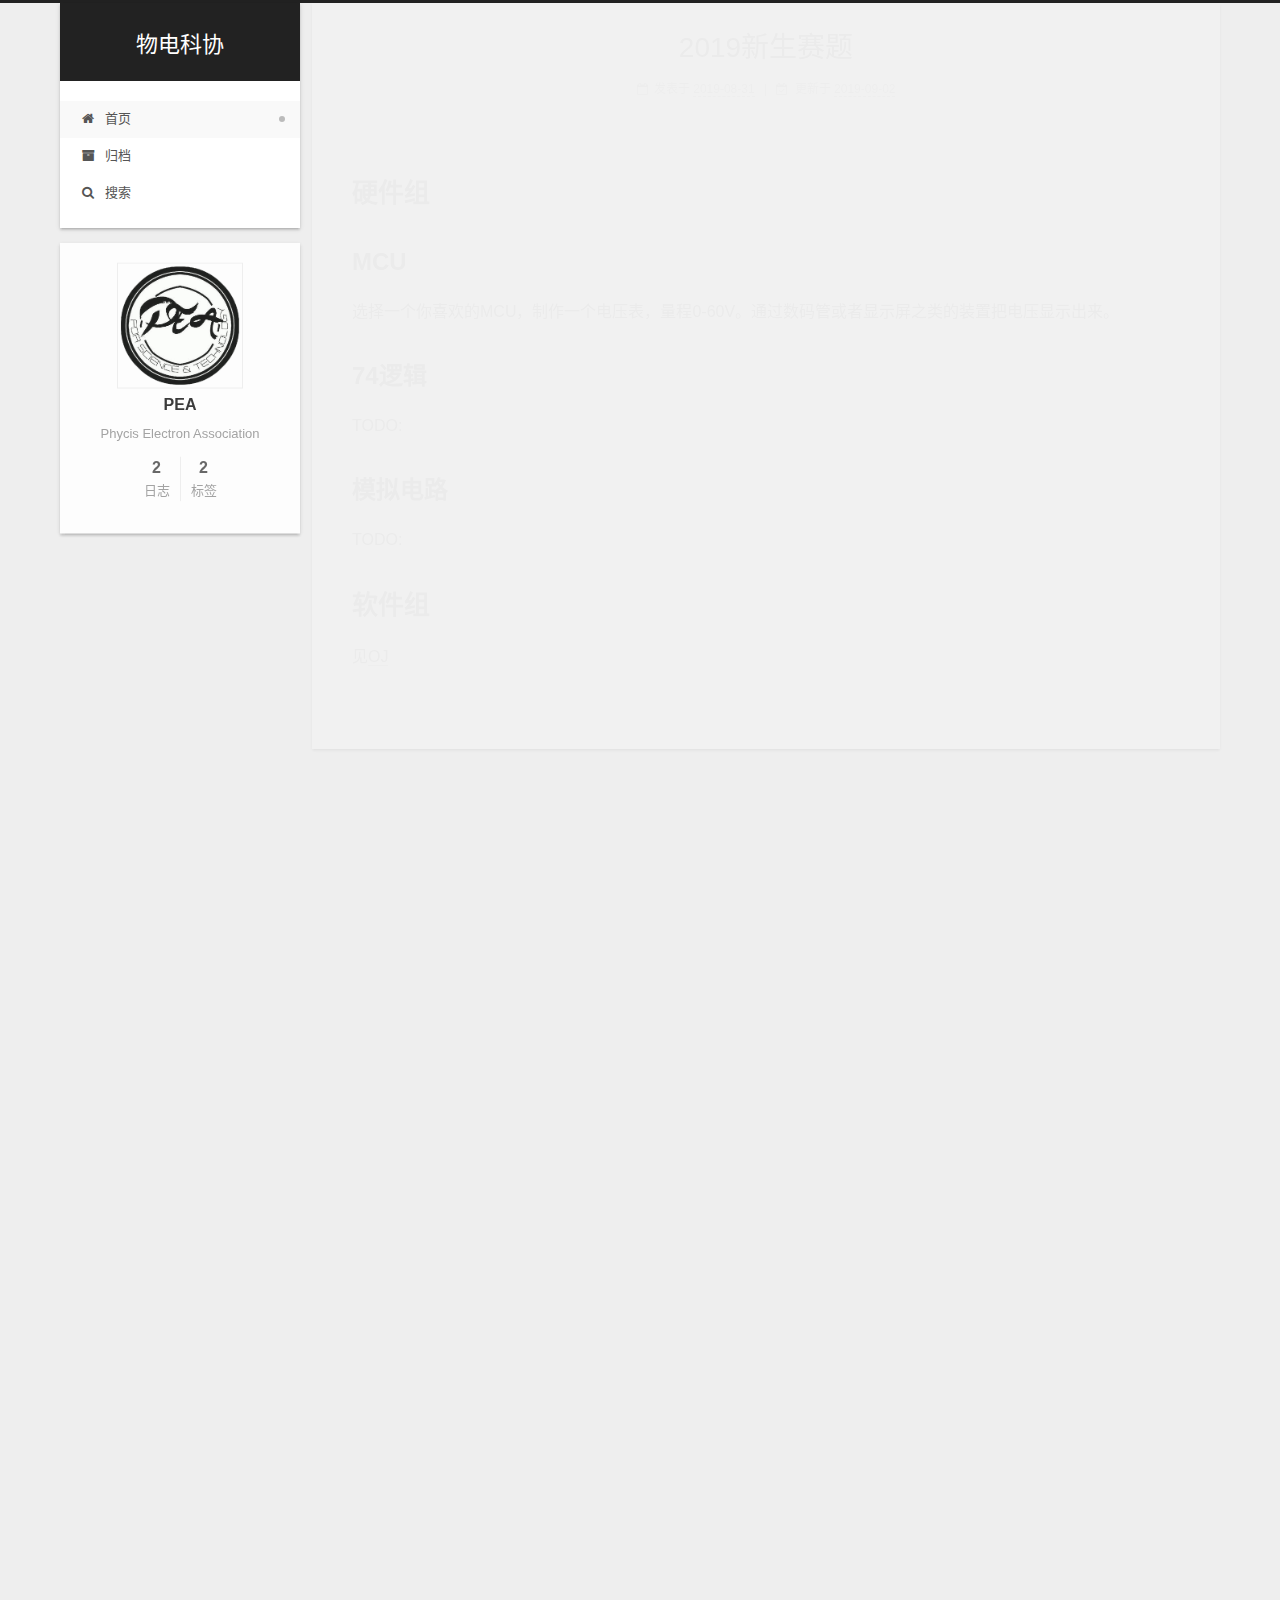
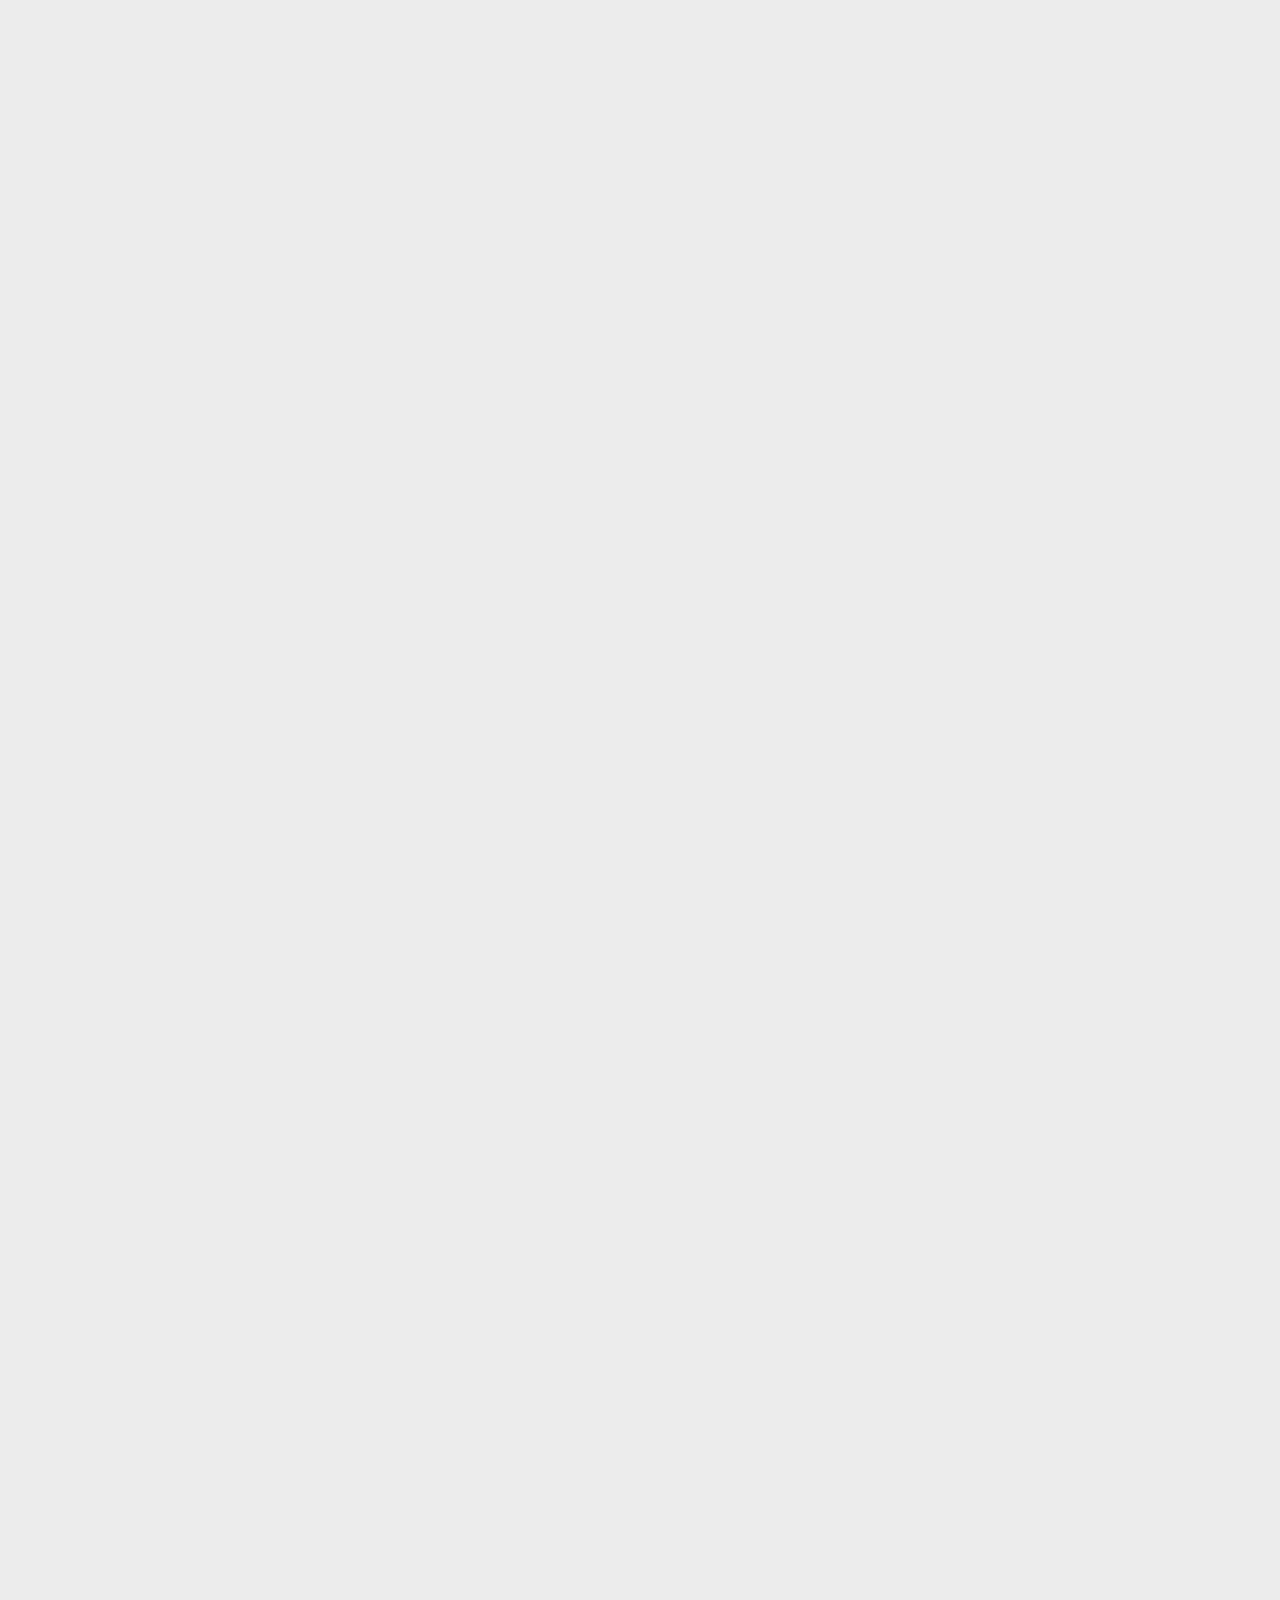
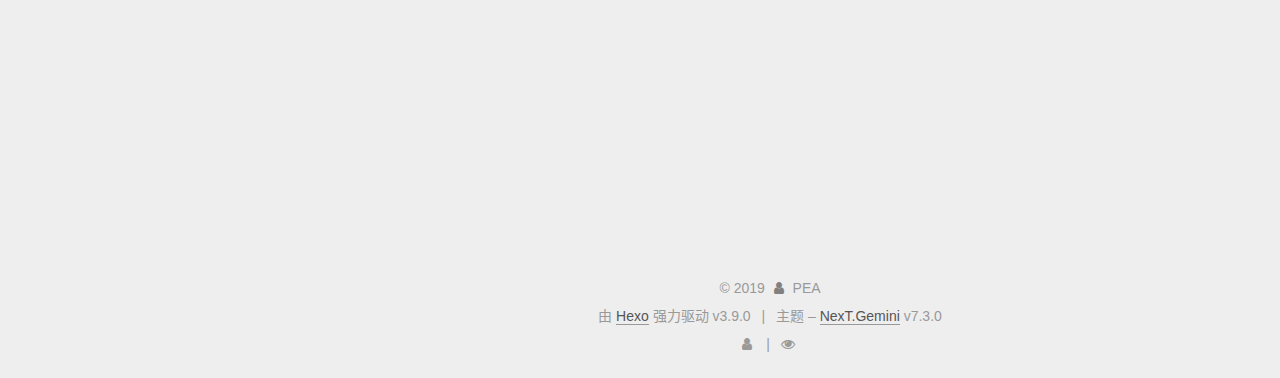
==== index.html @ 5ba94d28 "Site updated: 2019-09-02 09:21:29" ====
<!DOCTYPE html>





<html class="theme-next gemini use-motion" lang="zh-CN,en,default">
<head>
  <meta charset="UTF-8">
<meta name="generator" content="Hexo 3.9.0">
<meta name="viewport" content="width=device-width, initial-scale=1, maximum-scale=2">
<meta name="theme-color" content="#222">
<meta http-equiv="X-UA-Compatible" content="IE=edge">
  <link rel="apple-touch-icon" sizes="180x180" href="/images/IMG_5399.png?v=7.3.0">
  <link rel="icon" type="image/png" sizes="32x32" href="/images/IMG_5399.png?v=7.3.0">
  <link rel="icon" type="image/png" sizes="16x16" href="/images/IMG_5399.png?v=7.3.0">
  <link rel="mask-icon" href="/images/IMG_5399.png?v=7.3.0" color="#222">

<link rel="stylesheet" href="/css/main.css?v=7.3.0">


<link rel="stylesheet" href="/lib/font-awesome/css/font-awesome.min.css?v=4.7.0">
  <link rel="stylesheet" href="/lib/pace/pace-theme-minimal.min.css?v=1.0.2">
  <script src="/lib/pace/pace.min.js?v=1.0.2"></script>


<script id="hexo-configurations">
  var NexT = window.NexT || {};
  var CONFIG = {
    root: '/',
    scheme: 'Gemini',
    version: '7.3.0',
    exturl: false,
    sidebar: {"position":"left","display":"post","offset":12,"onmobile":false},
    back2top: {"enable":true,"sidebar":true,"scrollpercent":true},
    save_scroll: true,
    copycode: {"enable":false,"show_result":false,"style":null},
    fancybox: false,
    mediumzoom: false,
    lazyload: false,
    pangu: false,
    algolia: {
      applicationID: '',
      apiKey: '',
      indexName: '',
      hits: {"per_page":10},
      labels: {"input_placeholder":"Search for Posts","hits_empty":"We didn't find any results for the search: ${query}","hits_stats":"${hits} results found in ${time} ms"}
    },
    localsearch: {"enable":true,"trigger":"auto","top_n_per_article":1,"unescape":false,"preload":false},
    path: 'search.xml',
    motion: {"enable":true,"async":false,"transition":{"post_block":"fadeIn","post_header":"slideDownIn","post_body":"slideDownIn","coll_header":"slideLeftIn","sidebar":"slideUpIn"}},
    translation: {
      copy_button: '复制',
      copy_success: '复制成功',
      copy_failure: '复制失败'
    }
  };
</script>

  <meta name="description" content="Phycis Electron Association">
<meta property="og:type" content="website">
<meta property="og:title" content="物电科协">
<meta property="og:url" content="http://yoursite.com/index.html">
<meta property="og:site_name" content="物电科协">
<meta property="og:description" content="Phycis Electron Association">
<meta property="og:locale" content="zh-CN">
<meta name="twitter:card" content="summary">
<meta name="twitter:title" content="物电科协">
<meta name="twitter:description" content="Phycis Electron Association">
  <link rel="canonical" href="http://yoursite.com/">


<script id="page-configurations">
  // https://hexo.io/docs/variables.html
  CONFIG.page = {
    sidebar: "",
    isHome: true,
    isPost: false,
    isPage: false,
    isArchive: false
  };
</script>

  <title>物电科协</title>
  








  <noscript>
  <style>
  .use-motion .motion-element,
  .use-motion .brand,
  .use-motion .menu-item,
  .sidebar-inner,
  .use-motion .post-block,
  .use-motion .pagination,
  .use-motion .comments,
  .use-motion .post-header,
  .use-motion .post-body,
  .use-motion .collection-title { opacity: initial; }

  .use-motion .logo,
  .use-motion .site-title,
  .use-motion .site-subtitle {
    opacity: initial;
    top: initial;
  }

  .use-motion .logo-line-before i { left: initial; }
  .use-motion .logo-line-after i { right: initial; }
  </style>
</noscript>

</head>

<body itemscope itemtype="http://schema.org/WebPage" lang="zh-CN">

  <div class="container sidebar-position-left">
    <div class="headband"></div>

    <header id="header" class="header" itemscope itemtype="http://schema.org/WPHeader">
      <div class="header-inner"><div class="site-brand-wrapper">
  <div class="site-meta">

    <div class="custom-logo-site-title">
      <a href="/" class="brand" rel="start">
        <span class="logo-line-before"><i></i></span>
        <span class="site-title">物电科协</span>
        <span class="logo-line-after"><i></i></span>
      </a>
    </div>
  </div>

  <div class="site-nav-toggle">
    <button aria-label="切换导航栏">
      <span class="btn-bar"></span>
      <span class="btn-bar"></span>
      <span class="btn-bar"></span>
    </button>
  </div>
</div>


<nav class="site-nav">
  
  <ul id="menu" class="menu">
      
      
      
        
        <li class="menu-item menu-item-home">
      
    

    <a href="/" rel="section"><i class="menu-item-icon fa fa-fw fa-home"></i> <br>首页</a>

  </li>
      
      
      
        
        <li class="menu-item menu-item-archives">
      
    

    <a href="/archives/" rel="section"><i class="menu-item-icon fa fa-fw fa-archive"></i> <br>归档</a>

  </li>
      <li class="menu-item menu-item-search">
        <a href="javascript:;" class="popup-trigger">
        
          <i class="menu-item-icon fa fa-search fa-fw"></i> <br>搜索</a>
      </li>
    
  </ul>

</nav>
  <div class="site-search">
    
  <div class="popup search-popup local-search-popup">
  <div class="local-search-header clearfix">
    <span class="search-icon">
      <i class="fa fa-search"></i>
    </span>
    <span class="popup-btn-close">
      <i class="fa fa-times-circle"></i>
    </span>
    <div class="local-search-input-wrapper">
      <input autocomplete="off"
             placeholder="搜索..." spellcheck="false"
             type="text" id="local-search-input">
    </div>
  </div>
  <div id="local-search-result"></div>
</div>


  </div>
</div>
    </header>

    


    <main id="main" class="main">
      <div class="main-inner">
        <div class="content-wrap">
            

          <div id="content" class="content page-home">
            
  <section id="posts" class="posts-expand">
      

  <article class="post post-type-normal" itemscope itemtype="http://schema.org/Article">
  
  
  
  <div class="post-block">
    <link itemprop="mainEntityOfPage" href="http://yoursite.com/2019/08/31/2019新生赛题/">

    <span hidden itemprop="author" itemscope itemtype="http://schema.org/Person">
      <meta itemprop="name" content="PEA">
      <meta itemprop="description" content="Phycis Electron Association">
      <meta itemprop="image" content="/images/IMG_5399.png">
    </span>

    <span hidden itemprop="publisher" itemscope itemtype="http://schema.org/Organization">
      <meta itemprop="name" content="物电科协">
    </span>
      <header class="post-header">

        
          <h1 class="post-title" itemprop="name headline">
              
              <a href="/2019/08/31/2019新生赛题/" class="post-title-link" itemprop="url">2019新生赛题</a>
            
          </h1>
        

        <div class="post-meta">
            <span class="post-meta-item">
              <span class="post-meta-item-icon">
                <i class="fa fa-calendar-o"></i>
              </span>
              <span class="post-meta-item-text">发表于</span>

              
                
              

              <time title="创建时间：2019-08-31 22:53:31" itemprop="dateCreated datePublished" datetime="2019-08-31T22:53:31+08:00">2019-08-31</time>
            </span>
          
            

            
              <span class="post-meta-item">
                <span class="post-meta-item-icon">
                  <i class="fa fa-calendar-check-o"></i>
                </span>
                <span class="post-meta-item-text">更新于</span>
                <time title="修改时间：2019-09-02 09:20:35" itemprop="dateModified" datetime="2019-09-02T09:20:35+08:00">2019-09-02</time>
              </span>
            
          

          

        </div>
      </header>

    
    
    
    <div class="post-body" itemprop="articleBody">

      
          
            <h2 id="硬件组"><a href="#硬件组" class="headerlink" title="硬件组"></a>硬件组</h2><h3 id="MCU"><a href="#MCU" class="headerlink" title="MCU"></a>MCU</h3><p>选择一个你喜欢的MCU，制作一个电压表，量程0-60V。通过数码管或者显示屏之类的装置把电压显示出来。</p>
<h3 id="74逻辑"><a href="#74逻辑" class="headerlink" title="74逻辑"></a>74逻辑</h3><p>TODO: </p>
<h3 id="模拟电路"><a href="#模拟电路" class="headerlink" title="模拟电路"></a>模拟电路</h3><p>TODO: </p>
<h2 id="软件组"><a href="#软件组" class="headerlink" title="软件组"></a>软件组</h2><p>见<a href="https://oj.phyea.tech/contest/1" target="_blank" rel="noopener">OJ</a></p>

          
        
      
    </div>

    
    
    
      <footer class="post-footer">
          <div class="post-eof"></div>
        
      </footer>
  </div>
  
  
  
  </article>

    
      

  <article class="post post-type-normal" itemscope itemtype="http://schema.org/Article">
  
  
  
  <div class="post-block">
    <link itemprop="mainEntityOfPage" href="http://yoursite.com/2019/08/11/物电科协介绍/">

    <span hidden itemprop="author" itemscope itemtype="http://schema.org/Person">
      <meta itemprop="name" content="PEA">
      <meta itemprop="description" content="Phycis Electron Association">
      <meta itemprop="image" content="/images/IMG_5399.png">
    </span>

    <span hidden itemprop="publisher" itemscope itemtype="http://schema.org/Organization">
      <meta itemprop="name" content="物电科协">
    </span>
      <header class="post-header">

        
          <h1 class="post-title" itemprop="name headline">
              
              <a href="/2019/08/11/物电科协介绍/" class="post-title-link" itemprop="url">物电科协</a>
            
          </h1>
        

        <div class="post-meta">
            <span class="post-meta-item">
              <span class="post-meta-item-icon">
                <i class="fa fa-calendar-o"></i>
              </span>
              <span class="post-meta-item-text">发表于</span>

              
                
              

              <time title="创建时间：2019-08-11 20:08:49" itemprop="dateCreated datePublished" datetime="2019-08-11T20:08:49+08:00">2019-08-11</time>
            </span>
          
            

            
              <span class="post-meta-item">
                <span class="post-meta-item-icon">
                  <i class="fa fa-calendar-check-o"></i>
                </span>
                <span class="post-meta-item-text">更新于</span>
                <time title="修改时间：2019-09-01 14:18:24" itemprop="dateModified" datetime="2019-09-01T14:18:24+08:00">2019-09-01</time>
              </span>
            
          

          

        </div>
      </header>

    
    
    
    <div class="post-body" itemprop="articleBody">

      
          
            <h2 id="物电科协是什么？"><a href="#物电科协是什么？" class="headerlink" title="物电科协是什么？"></a>物电科协是什么？</h2><p>立足物理学院，于自由的学术交流氛围，培养拥有实践能力，工程思维，合作意识，学术表达能力以及科创潜力的成电学生。</p>
<h2 id="物电科协主要在做什么？"><a href="#物电科协主要在做什么？" class="headerlink" title="物电科协主要在做什么？"></a>物电科协主要在做什么？</h2><p>大部分时候做的都是电子设计相关的，参照电子设计大赛可以分成</p>
<ul>
<li><p>电源</p>
<p>通常是升压降压等等，一个好的电源应该有很好的转化率。</p>
</li>
<li><p>测量</p>
<p>通常是借助高精度ADC来完成一些实际的测量。</p>
</li>
<li><p>控制</p>
<p>小车、四轴无人机、机械控制系统等等，步进电机和舵机很常见。</p>
</li>
<li><p>通信</p>
<p>射频、信号放大。</p>
</li>
</ul>
<p>具体来说就是</p>
<ul>
<li><p>画板子</p>
<p>首先设计原理图，把电路中需要连接的部分画出来</p>
<p><img src="https://s2.ax1x.com/2019/08/22/mwS8rd.png" alt></p>
<p>然后进行<strong>layout</strong>(抱歉实在不知道怎么翻译这个)，绘制实际的电路板并<strong>连线</strong>(route，也可以叫路由)</p>
<p><img src="https://s2.ax1x.com/2019/08/22/mdIoSP.png" alt></p>
</li>
<li><p>焊板子</p>
<p>板子画好之后，交给电路板厂进行生产。然后会收到一块没有元件只有电路的空板子，需要把元件焊接上去才能使用。当然现在一些电路板厂也能够进行<strong>SMT</strong>(表面贴装技术)加工，这样生产出来的电路板会包含贴片元件。</p>
</li>
<li><p>写代码</p>
<p><img src="https://s2.ax1x.com/2019/08/22/mdTAu8.png" alt></p>
<p>因为需要用程序来让<strong>MCU</strong>(Microcontroller Unit，微控制器)工作，所以写代码也是基本技能。通常使用C或者C++来编写程序，写好之后用编译器编译然后再<strong>烧录/下载/上传</strong>(一般来说这三个词在这里其实是一个意思)到MCU的存储器上，MCU就能执行你编写的程序了。</p>
<p>MCU程序一般是操作寄存器来实现<strong>IO</strong>(Input/Output，输入输出，也就是数字信号中的高低电平)控制，这种方式开发起来十分低效，所以我们通常使用<strong>HAL</strong>(Hardware Abstraction Layer，硬件抽象层)对寄存器进行抽象，使用函数来完成IO控制。其实当年火爆的Arduino就是一个HAL库，它极大地降低了单片机入门的门槛，如果你对寄存器感到恐惧，不妨试试<a href="https://www.arduino.cc" target="_blank" rel="noopener">Arduino</a>。</p>
<p>或者如果你精通Python，笔者建议使用<a href="https://micropython.org" target="_blank" rel="noopener">Micropython</a>，这是一个为嵌入式设备设计的Python运行环境，它目前支持大部分STM32系列单片机和ESP8266，Python是一种“胶水语言”，它可以非常融洽地衔接C和C++。</p>
</li>
<li><p><del>打游戏（有一台xbox）</del></p>
</li>
</ul>
<h2 id="有没有新手教程？"><a href="#有没有新手教程？" class="headerlink" title="有没有新手教程？"></a>有没有新手教程？</h2><p>很遗憾地说，<strong>没有</strong>。</p>
<p>但是在这里可以提供笔者自身的学习过程作为参考：</p>
<ul>
<li>8051单片机</li>
<li>电路</li>
<li>Arduino</li>
<li>PHP（这个其实不相关）</li>
<li>树莓派</li>
<li>Python（Python2）</li>
<li>GNU/Linux</li>
<li>Shell</li>
<li>Python（Python3）</li>
<li>JavaScript（这个其实不相关）</li>
</ul>
<p>笔者自认为自己的学习路线很乱，也走了很多弯路，并不建议读者按照这个路线。<strong>兴趣</strong>是最好的老师，笔者希望读者可以遵循自己的兴趣进行学习。顺便，聪明的人应该能看出来这篇文章是用<a href="https://www.markdownguide.org/getting-started" target="_blank" rel="noopener">Markdown</a>写的。</p>
<p>如果你对上面的介绍感到一头雾水，没有关系，只要你对电路感兴趣，我们就是好朋友。</p>
<h2 id="如何加入？"><a href="#如何加入？" class="headerlink" title="如何加入？"></a>如何加入？</h2><p>大概在新生赛结束之后，也就是10月份这样子。</p>
<p><a href="https://join.anclx.cc/index.php/435666?newtest=Y&lang=zh-Hans" target="_blank" rel="noopener">在线报名</a></p>
<p>QQ群：<a href="https://shang.qq.com/wpa/qunwpa?idkey=8703b85faa5d3704a05210c619591038606385135bf378cb04b1d313ef1fc0fb" target="_blank" rel="noopener">点这里</a>或者835860541</p>
<p>电报群（墙外）：<a href="https://t.me/phyea2019" target="_blank" rel="noopener">点这里</a>或者<a href="https://t.me/phyea" target="_blank" rel="noopener">https://t.me/phyea</a></p>

          
        
      
    </div>

    
    
    
      <footer class="post-footer">
          <div class="post-eof"></div>
        
      </footer>
  </div>
  
  
  
  </article>

    
  </section>

  


          </div>
          

        </div>
          
  
  <div class="sidebar-toggle">
    <div class="sidebar-toggle-line-wrap">
      <span class="sidebar-toggle-line sidebar-toggle-line-first"></span>
      <span class="sidebar-toggle-line sidebar-toggle-line-middle"></span>
      <span class="sidebar-toggle-line sidebar-toggle-line-last"></span>
    </div>
  </div>

  <aside id="sidebar" class="sidebar">
    <div class="sidebar-inner">

      <div class="site-overview-wrap sidebar-panel sidebar-panel-active">
        <div class="site-overview">

          <div class="site-author motion-element" itemprop="author" itemscope itemtype="http://schema.org/Person">
    <img class="site-author-image" itemprop="image"
      src="/images/IMG_5399.png"
      alt="PEA">
  <p class="site-author-name" itemprop="name">PEA</p>
  <div class="site-description motion-element" itemprop="description">Phycis Electron Association</div>
</div>
  <nav class="site-state motion-element">
      <div class="site-state-item site-state-posts">
        
          <a href="/archives/">
        
          <span class="site-state-item-count">2</span>
          <span class="site-state-item-name">日志</span>
        </a>
      </div>
    
      
      
      <div class="site-state-item site-state-tags">
        
        
        
          
        
          
        
        <span class="site-state-item-count">2</span>
        <span class="site-state-item-name">标签</span>
        
      </div>
    
  </nav>



        </div>
      </div>
        <div class="back-to-top motion-element">
          <i class="fa fa-arrow-up"></i>
          
            <span id="scrollpercent"><span>0</span>%</span>
          
        </div>
      

    </div>
  </aside>
  <div id="sidebar-dimmer"></div>


      </div>
    </main>

    <footer id="footer" class="footer">
      <div class="footer-inner">
        <div class="copyright">&copy; <span itemprop="copyrightYear">2019</span>
  <span class="with-love" id="animate">
    <i class="fa fa-user"></i>
  </span>
  <span class="author" itemprop="copyrightHolder">PEA</span>
</div>
  <div class="powered-by">由 <a href="https://hexo.io" class="theme-link" rel="noopener" target="_blank">Hexo</a> 强力驱动 v3.9.0</div>
  <span class="post-meta-divider">|</span>
  <div class="theme-info">主题 – <a href="https://theme-next.org" class="theme-link" rel="noopener" target="_blank">NexT.Gemini</a> v7.3.0</div>

        
<div class="busuanzi-count">
  <script async src="https://busuanzi.ibruce.info/busuanzi/2.3/busuanzi.pure.mini.js"></script>
    <span class="post-meta-item-icon">
      <i class="fa fa-user"></i>
    </span>
    <span class="site-uv" title="总访客量">
      <span class="busuanzi-value" id="busuanzi_value_site_uv"></span>
    </span>
  
    <span class="post-meta-divider">|</span>
  
    <span class="post-meta-item-icon">
      <i class="fa fa-eye"></i>
    </span>
    <span class="site-pv" title="总访问量">
      <span class="busuanzi-value" id="busuanzi_value_site_pv"></span>
    </span>
  
</div>








        
      </div>
    </footer>

    

  </div>

  
  <script src="/lib/jquery/index.js?v=3.4.1"></script>
  <script src="/lib/velocity/velocity.min.js?v=1.2.1"></script>
  <script src="/lib/velocity/velocity.ui.min.js?v=1.2.1"></script>

<script src="/js/utils.js?v=7.3.0"></script>
  <script src="/js/motion.js?v=7.3.0"></script>


  <script src="/js/affix.js?v=7.3.0"></script>
  <script src="/js/schemes/pisces.js?v=7.3.0"></script>



<script src="/js/next-boot.js?v=7.3.0"></script>




  















  <script src="/js/local-search.js?v=7.3.0"></script>














  

  

  


  
    

</body>
</html>
---- css/main.css ----
html {
  line-height: 1.15; /* 1 */
  -webkit-text-size-adjust: 100%; /* 2 */
}
body {
  margin: 0;
}
main {
  display: block;
}
h1 {
  font-size: 2em;
  margin: 0.67em 0;
}
hr {
  box-sizing: content-box; /* 1 */
  height: 0; /* 1 */
  overflow: visible; /* 2 */
}
pre {
  font-family: monospace, monospace; /* 1 */
  font-size: 1em; /* 2 */
}
a {
  background-color: transparent;
}
abbr[title] {
  border-bottom: none; /* 1 */
  text-decoration: underline; /* 2 */
  text-decoration: underline dotted; /* 2 */
}
b,
strong {
  font-weight: bolder;
}
code,
kbd,
samp {
  font-family: monospace, monospace; /* 1 */
  font-size: 1em; /* 2 */
}
small {
  font-size: 80%;
}
sub,
sup {
  font-size: 75%;
  line-height: 0;
  position: relative;
  vertical-align: baseline;
}
sub {
  bottom: -0.25em;
}
sup {
  top: -0.5em;
}
img {
  border-style: none;
}
button,
input,
optgroup,
select,
textarea {
  font-family: inherit; /* 1 */
  font-size: 100%; /* 1 */
  line-height: 1.15; /* 1 */
  margin: 0; /* 2 */
}
button,
input {
/* 1 */
  overflow: visible;
}
button,
select {
/* 1 */
  text-transform: none;
}
button,
[type='button'],
[type='reset'],
[type='submit'] {
  -webkit-appearance: button;
}
button::-moz-focus-inner,
[type='button']::-moz-focus-inner,
[type='reset']::-moz-focus-inner,
[type='submit']::-moz-focus-inner {
  border-style: none;
  padding: 0;
}
button:-moz-focusring,
[type='button']:-moz-focusring,
[type='reset']:-moz-focusring,
[type='submit']:-moz-focusring {
  outline: 1px dotted ButtonText;
}
fieldset {
  padding: 0.35em 0.75em 0.625em;
}
legend {
  box-sizing: border-box; /* 1 */
  color: inherit; /* 2 */
  display: table; /* 1 */
  max-width: 100%; /* 1 */
  padding: 0; /* 3 */
  white-space: normal; /* 1 */
}
progress {
  vertical-align: baseline;
}
textarea {
  overflow: auto;
}
[type='checkbox'],
[type='radio'] {
  box-sizing: border-box; /* 1 */
  padding: 0; /* 2 */
}
[type='number']::-webkit-inner-spin-button,
[type='number']::-webkit-outer-spin-button {
  height: auto;
}
[type='search'] {
  outline-offset: -2px; /* 2 */
  -webkit-appearance: textfield; /* 1 */
}
[type='search']::-webkit-search-decoration {
  -webkit-appearance: none;
}
::-webkit-file-upload-button {
  font: inherit; /* 2 */
  -webkit-appearance: button; /* 1 */
}
details {
  display: block;
}
summary {
  display: list-item;
}
template {
  display: none;
}
[hidden] {
  display: none;
}
::selection {
  background: #262a30;
  color: #fff;
}
body {
  background: #eee;
  color: #555;
  font-family: 'Lato', "PingFang SC", "Microsoft YaHei", sans-serif;
  font-size: 1em;
  line-height: 2;
  position: relative;
}
@media (max-width: 991px) {
  body {
    padding-right: 0 !important;
  }
}
h1,
h2,
h3,
h4,
h5,
h6 {
  font-family: 'Lato', "PingFang SC", "Microsoft YaHei", sans-serif;
  font-weight: bold;
  line-height: 1.5;
  margin: 20px 0 15px;
  padding: 0;
}
h1 {
  font-size: 1.75em;
}
h2 {
  font-size: 1.625em;
}
h3 {
  font-size: 1.5em;
}
h4 {
  font-size: 1.375em;
}
h5 {
  font-size: 1.25em;
}
h6 {
  font-size: 1.125em;
}
p {
  margin: 0 0 20px 0;
}
a,
span.exturl {
  overflow-wrap: break-word;
  word-wrap: break-word;
  background-color: transparent;
  border-bottom: 1px solid #999;
  color: #555;
  outline: none;
  text-decoration: none;
  cursor: pointer;
}
a:hover,
span.exturl:hover {
  border-bottom-color: #222;
  color: #222;
}
video {
  display: block;
  margin-left: auto;
  margin-right: auto;
  max-width: 100%;
}
img {
  display: block;
  height: auto;
  margin: auto;
  max-width: 100%;
}
hr {
  background-color: #ddd;
  background-image: repeating-linear-gradient(-45deg, #fff, #fff 4px, transparent 4px, transparent 8px);
  border: none;
  height: 3px;
  margin: 40px 0;
}
blockquote {
  border-left: 4px solid #ddd;
  color: #666;
  margin: 0;
  padding: 0 15px;
}
blockquote cite::before {
  content: '-';
  padding: 0 5px;
}
dt {
  font-weight: 700;
}
dd {
  margin: 0;
  padding: 0;
}
kbd {
  background-color: #f9f9f9;
  background-image: linear-gradient(top, #eee, #fff, #eee);
  border: 1px solid #ccc;
  border-radius: 0.2em;
  box-shadow: 0.1em 0.1em 0.2em rgba(0,0,0,0.1);
  font-family: inherit;
  padding: 0.1em 0.3em;
  white-space: nowrap;
}
.text-left {
  text-align: left;
}
.text-center {
  text-align: center;
}
.text-right {
  text-align: right;
}
.text-justify {
  text-align: justify;
}
.text-nowrap {
  white-space: nowrap;
}
.text-lowercase {
  text-transform: lowercase;
}
.text-uppercase {
  text-transform: uppercase;
}
.text-capitalize {
  text-transform: capitalize;
}
.center-block {
  display: block;
  margin-left: auto;
  margin-right: auto;
}
.clearfix::before,
.clearfix::after {
  content: ' ';
  display: table;
}
.clearfix::after {
  clear: both;
}
.pullquote {
  width: 45%;
}
.pullquote.left {
  float: left;
  margin-left: 5px;
  margin-right: 10px;
}
.pullquote.right {
  float: right;
  margin-left: 10px;
  margin-right: 5px;
}
.affix {
  position: fixed;
}
.translation {
  color: #999;
  font-size: 0.875em;
  margin-top: -20px;
}
.scrollbar-measure {
  height: 100px;
  overflow: scroll;
  position: absolute;
  top: -9999px;
  width: 100px;
}
.use-motion .motion-element {
  opacity: 0;
}
.table-container {
  margin: 20px 0;
  overflow: auto;
  -webkit-overflow-scrolling: touch;
}
.highlight .table-container {
  margin: 0;
}
table {
  border-collapse: collapse;
  border-spacing: 0;
  font-size: 0.875em;
  width: 100%;
}
table > tbody > tr:nth-of-type(odd) {
  background-color: #f9f9f9;
}
table > tbody > tr:hover {
  background-color: #f5f5f5;
}
caption,
th,
td {
  font-weight: normal;
  padding: 8px;
  text-align: left;
  vertical-align: middle;
}
th,
td {
  border: 1px solid #ddd;
  border-bottom: 3px solid #ddd;
}
th {
  font-weight: 700;
  padding-bottom: 10px;
}
td {
  border-bottom-width: 1px;
}
html,
body {
  height: 100%;
}
.container {
  position: relative;
}
.header-inner {
  margin: 0 auto;
  padding: 100px 0 70px;
  width: calc(100% - 20px);
}
@media (min-width: 1200px) {
  .container .header-inner {
    width: 1160px;
  }
}
@media (min-width: 1600px) {
  .container .header-inner {
    width: 73%;
  }
}
.main-inner {
  margin: 0 auto;
  width: calc(100% - 20px);
}
@media (min-width: 1200px) {
  .container .main-inner {
    width: 1160px;
  }
}
@media (min-width: 1600px) {
  .container .main-inner {
    width: 73%;
  }
}
.footer {
  padding: 20px 0;
}
.footer-inner {
  box-sizing: border-box;
  margin: 0 auto;
  width: calc(100% - 20px);
}
@media (min-width: 1200px) {
  .container .footer-inner {
    width: 1160px;
  }
}
@media (min-width: 1600px) {
  .container .footer-inner {
    width: 73%;
  }
}
pre,
.highlight {
  background: #f7f7f7;
  color: #4d4d4c;
  line-height: 1.6;
  margin: 20px 0;
}
pre,
code {
  font-family: consolas, Menlo, "PingFang SC", "Microsoft YaHei", monospace;
}
code {
  overflow-wrap: break-word;
  word-wrap: break-word;
  background: #eee;
  border-radius: 3px;
  color: #555;
  padding: 2px 4px;
}
pre {
  overflow: auto;
  padding: 10px;
}
pre code {
  background: none;
  color: #4d4d4c;
  font-size: 0.875em;
  padding: 0;
  text-shadow: none;
}
.highlight *::selection {
  background: #d6d6d6;
}
.highlight pre {
  border: none;
  margin: 0;
  padding: 10px 0;
}
.highlight table {
  border: none;
  margin: 0;
  width: auto;
}
.highlight td {
  border: none;
  padding: 0;
}
.highlight figcaption {
  background: #eee;
  border-bottom: 1px solid #e9e9e9;
  color: #4d4d4c;
  line-height: 1em;
  margin: 0;
  padding: 0.5em;
}
.highlight figcaption::before,
.highlight figcaption::after {
  content: ' ';
  display: table;
}
.highlight figcaption::after {
  clear: both;
}
.highlight figcaption a {
  color: #4d4d4c;
  float: right;
}
.highlight figcaption a:hover {
  border-bottom-color: #4d4d4c;
}
.highlight .gutter pre {
  background-color: #eff2f3;
  color: #869194;
  padding-left: 10px;
  padding-right: 10px;
  text-align: right;
}
.highlight .code pre {
  background-color: #f7f7f7;
  padding-left: 10px;
  width: 100%;
}
.gutter {
  user-select: none;
  -moz-user-select: none;
  -ms-user-select: none;
  -webkit-user-select: none;
}
.gist table {
  width: auto;
}
.gist table td {
  border: none;
}
pre .deletion {
  background: #fdd;
}
pre .addition {
  background: #dfd;
}
pre .meta {
  color: #eab700;
  user-select: none;
  -moz-user-select: none;
  -ms-user-select: none;
  -webkit-user-select: none;
}
pre .comment {
  color: #8e908c;
}
pre .variable,
pre .attribute,
pre .tag,
pre .name,
pre .regexp,
pre .ruby .constant,
pre .xml .tag .title,
pre .xml .pi,
pre .xml .doctype,
pre .html .doctype,
pre .css .id,
pre .css .class,
pre .css .pseudo {
  color: #c82829;
}
pre .number,
pre .preprocessor,
pre .built_in,
pre .builtin-name,
pre .literal,
pre .params,
pre .constant,
pre .command {
  color: #f5871f;
}
pre .ruby .class .title,
pre .css .rules .attribute,
pre .string,
pre .symbol,
pre .value,
pre .inheritance,
pre .header,
pre .ruby .symbol,
pre .xml .cdata,
pre .special,
pre .formula {
  color: #718c00;
}
pre .title,
pre .css .hexcolor {
  color: #3e999f;
}
pre .function,
pre .python .decorator,
pre .python .title,
pre .ruby .function .title,
pre .ruby .title .keyword,
pre .perl .sub,
pre .javascript .title,
pre .coffeescript .title {
  color: #4271ae;
}
pre .keyword,
pre .javascript .function {
  color: #8959a8;
}
.blockquote-center,
.page-home .post-type-quote blockquote,
.page-post-detail .post-type-quote blockquote {
  border-left: none;
  margin: 40px 0;
  padding: 0;
  position: relative;
  text-align: center;
}
.blockquote-center::before,
.page-home .post-type-quote blockquote::before,
.page-post-detail .post-type-quote blockquote::before,
.blockquote-center::after,
.page-home .post-type-quote blockquote::after,
.page-post-detail .post-type-quote blockquote::after {
  background-position: 0 -6px;
  background-repeat: no-repeat;
  background-size: 22px 22px;
  content: ' ';
  display: block;
  height: 24px;
  opacity: 0.2;
  position: absolute;
  width: 100%;
}
.blockquote-center::before,
.page-home .post-type-quote blockquote::before,
.page-post-detail .post-type-quote blockquote::before {
  background-image: url("../images/quote-l.svg");
  border-top: 1px solid #ccc;
  top: -20px;
}
.blockquote-center::after,
.page-home .post-type-quote blockquote::after,
.page-post-detail .post-type-quote blockquote::after {
  background-image: url("../images/quote-r.svg");
  background-position: 100% 8px;
  border-bottom: 1px solid #ccc;
  bottom: -20px;
}
.blockquote-center p,
.page-home .post-type-quote blockquote p,
.page-post-detail .post-type-quote blockquote p,
.blockquote-center div,
.page-home .post-type-quote blockquote div,
.page-post-detail .post-type-quote blockquote div {
  text-align: center;
}
.post .post-body .group-picture img {
  border: none;
  box-sizing: border-box;
  margin: 0 auto;
  padding: 0 3px;
}
.post-body .group-picture-row {
  margin-bottom: 6px;
  overflow: hidden;
}
.post-body .group-picture-column {
  float: left;
  margin-bottom: 10px;
}
.page-archive .group-picture-container {
  overflow: hidden;
}
.page-archive .group-picture-row {
  float: left;
}
.page-archive .group-picture-row:first-child {
  margin-top: 6px;
}
.page-archive .group-picture-column {
  max-height: 150px;
  max-width: 150px;
}
.post-body .label {
  display: inline;
  padding: 0 2px;
}
.post-body .label.default {
  background-color: #f0f0f0;
}
.post-body .label.primary {
  background-color: #efe6f7;
}
.post-body .label.info {
  background-color: #e5f2f8;
}
.post-body .label.success {
  background-color: #e7f4e9;
}
.post-body .label.warning {
  background-color: #fcf6e1;
}
.post-body .label.danger {
  background-color: #fae8eb;
}
.post-body .tabs {
  margin-bottom: 20px;
}
.post-body .tabs,
.tabs-comment {
  display: block;
  padding-top: 10px;
  position: relative;
}
.post-body .tabs ul.nav-tabs,
.tabs-comment ul.nav-tabs {
  display: flex;
  flex-wrap: wrap;
  margin: 0;
  margin-bottom: -1px;
  padding: 0;
}
@media (max-width: 413px) {
  .post-body .tabs ul.nav-tabs,
  .tabs-comment ul.nav-tabs {
    display: block;
    margin-bottom: 5px;
  }
}
.post-body .tabs ul.nav-tabs li.tab,
.tabs-comment ul.nav-tabs li.tab {
  background-color: #fff;
  border-bottom: 1px solid #ddd;
  border-left: 1px solid transparent;
  border-right: 1px solid transparent;
  border-top: 3px solid transparent;
  flex-grow: 1;
  list-style-type: none;
}
@media (max-width: 413px) {
  .post-body .tabs ul.nav-tabs li.tab,
  .tabs-comment ul.nav-tabs li.tab {
    border-bottom: 1px solid transparent;
    border-left: 3px solid transparent;
    border-right: 1px solid transparent;
    border-top: 1px solid transparent;
  }
}
.post-body .tabs ul.nav-tabs li.tab a,
.tabs-comment ul.nav-tabs li.tab a {
  border-bottom: initial;
  display: block;
  line-height: 1.8em;
  outline: 0;
  padding: 0.25em 0.75em;
  text-align: center;
  transition-delay: 0s;
  transition-duration: 0.2s;
  transition-timing-function: ease-out;
}
.post-body .tabs ul.nav-tabs li.tab a i,
.tabs-comment ul.nav-tabs li.tab a i {
  width: 1.285714285714286em;
}
.post-body .tabs ul.nav-tabs li.tab.active,
.tabs-comment ul.nav-tabs li.tab.active {
  border-bottom: 1px solid transparent;
  border-left: 1px solid #ddd;
  border-right: 1px solid #ddd;
  border-top: 3px solid #fc6423;
}
@media (max-width: 413px) {
  .post-body .tabs ul.nav-tabs li.tab.active,
  .tabs-comment ul.nav-tabs li.tab.active {
    border-bottom: 1px solid #ddd;
    border-left: 3px solid #fc6423;
    border-right: 1px solid #ddd;
    border-top: 1px solid #ddd;
  }
}
.post-body .tabs ul.nav-tabs li.tab.active a,
.tabs-comment ul.nav-tabs li.tab.active a {
  color: #555;
  cursor: default;
}
.post-body .tabs .tab-content .tab-pane,
.tabs-comment .tab-content .tab-pane {
  border: 1px solid #ddd;
  padding: 20px 20px 0 20px;
}
.post-body .tabs .tab-content .tab-pane:not(.active),
.tabs-comment .tab-content .tab-pane:not(.active) {
  display: none;
}
.post-body .tabs .tab-content .tab-pane.active,
.tabs-comment .tab-content .tab-pane.active {
  display: block;
}
.post-body .note {
  margin-bottom: 20px;
  padding: 15px;
  position: relative;
  border: 1px solid #eee;
  border-left-width: 5px;
  border-radius: 3px;
}
.post-body .note h2,
.post-body .note h3,
.post-body .note h4,
.post-body .note h5,
.post-body .note h6 {
  margin-top: 0;
  border-bottom: initial;
  margin-bottom: 0;
  padding-top: 0 !important;
}
.post-body .note p:first-child,
.post-body .note ul:first-child,
.post-body .note ol:first-child,
.post-body .note table:first-child,
.post-body .note pre:first-child,
.post-body .note blockquote:first-child,
.post-body .note img:first-child {
  margin-top: 0;
}
.post-body .note p:last-child,
.post-body .note ul:last-child,
.post-body .note ol:last-child,
.post-body .note table:last-child,
.post-body .note pre:last-child,
.post-body .note blockquote:last-child,
.post-body .note img:last-child {
  margin-bottom: 0;
}
.post-body .note.default {
  border-left-color: #777;
}
.post-body .note.default h2,
.post-body .note.default h3,
.post-body .note.default h4,
.post-body .note.default h5,
.post-body .note.default h6 {
  color: #777;
}
.post-body .note.primary {
  border-left-color: #6f42c1;
}
.post-body .note.primary h2,
.post-body .note.primary h3,
.post-body .note.primary h4,
.post-body .note.primary h5,
.post-body .note.primary h6 {
  color: #6f42c1;
}
.post-body .note.info {
  border-left-color: #428bca;
}
.post-body .note.info h2,
.post-body .note.info h3,
.post-body .note.info h4,
.post-body .note.info h5,
.post-body .note.info h6 {
  color: #428bca;
}
.post-body .note.success {
  border-left-color: #5cb85c;
}
.post-body .note.success h2,
.post-body .note.success h3,
.post-body .note.success h4,
.post-body .note.success h5,
.post-body .note.success h6 {
  color: #5cb85c;
}
.post-body .note.warning {
  border-left-color: #f0ad4e;
}
.post-body .note.warning h2,
.post-body .note.warning h3,
.post-body .note.warning h4,
.post-body .note.warning h5,
.post-body .note.warning h6 {
  color: #f0ad4e;
}
.post-body .note.danger {
  border-left-color: #d9534f;
}
.post-body .note.danger h2,
.post-body .note.danger h3,
.post-body .note.danger h4,
.post-body .note.danger h5,
.post-body .note.danger h6 {
  color: #d9534f;
}
.btn {
  background: #fff;
  border: 2px solid #555;
  border-radius: 2px;
  color: #555;
  display: inline-block;
  font-size: 0.875em;
  padding: 0 20px;
  text-decoration: none;
  transition-property: background-color;
  transition-delay: 0s;
  transition-duration: 0.2s;
  transition-timing-function: ease-in-out;
  line-height: 2;
}
.btn:hover {
  background: #222;
  border-color: #222;
  color: #fff;
}
.btn +.btn {
  margin: 0 0 8px 8px;
}
.btn .fa-fw {
  text-align: left;
  width: 1.285714285714286em;
}
.btn-bar {
  background: #555;
  border-radius: 1px;
  display: block;
  height: 2px;
  width: 22px;
}
.btn-bar+.btn-bar {
  margin-top: 4px;
}
.page-number-basic,
.pagination .prev,
.pagination .next,
.pagination .page-number,
.pagination .space {
  display: inline-block;
  margin: 0 10px;
  padding: 0 11px;
  position: relative;
  top: -1px;
}
@media (max-width: 767px) {
  .page-number-basic,
  .pagination .prev,
  .pagination .next,
  .pagination .page-number,
  .pagination .space {
    margin: 0 5px;
  }
}
.pagination {
  border-top: 1px solid #eee;
  margin: 120px 0 40px;
  text-align: center;
}
.pagination .prev,
.pagination .next,
.pagination .page-number {
  border-bottom: 0;
  border-top: 1px solid #eee;
  transition-property: border-color;
  transition-delay: 0s;
  transition-duration: 0.2s;
  transition-timing-function: ease-in-out;
}
.pagination .prev:hover,
.pagination .next:hover,
.pagination .page-number:hover {
  border-top-color: #222;
}
.pagination .space {
  margin: 0;
  padding: 0;
}
.pagination .prev {
  margin-left: 0;
}
.pagination .next {
  margin-right: 0;
}
.pagination .page-number.current {
  background: #ccc;
  border-top-color: #ccc;
  color: #fff;
}
@media (max-width: 767px) {
  .pagination {
    border-top: none;
  }
  .pagination .prev,
  .pagination .next,
  .pagination .page-number {
    border-bottom: 1px solid #eee;
    border-top: 0;
    margin-bottom: 10px;
    padding: 0 10px;
  }
  .pagination .prev:hover,
  .pagination .next:hover,
  .pagination .page-number:hover {
    border-bottom-color: #222;
  }
}
.comments {
  margin: 60px 20px 0;
  overflow: hidden;
}
.comment-button-group {
  display: flex;
  flex-wrap: wrap-reverse;
  justify-content: center;
  margin: 1em 0;
}
.comment-button-group .comment-button {
  margin: 0.1em 0.2em;
}
.comment-button-group .comment-button.active {
  background: #222;
  border-color: #222;
  color: #fff;
}
.comment-position {
  display: none;
}
.comment-position.active {
  display: block;
}
.tabs-comment {
  background: #fff;
  margin-top: 4em;
  padding-top: 0;
}
.tabs-comment .comments {
  border: 0;
  box-shadow: none;
  margin-top: 0;
  padding-top: 0;
}
.back-to-top {
  background: #eee;
  cursor: pointer;
  font-size: 12px;
  margin: 8px -10px -20px;
  opacity: 0.6;
  text-align: center;
  visibility: hidden;
}
.back-to-top:hover {
  opacity: 0.8;
}
@media (max-width: 991px) {
  .back-to-top {
    display: none;
  }
}
.back-to-top.back-to-top-on {
  visibility: visible;
  transition-delay: 0s;
  transition-duration: 0.2s;
  transition-timing-function: ease-in-out;
}
.header {
  background: transparent;
}
.header-inner {
  position: relative;
}
.headband {
  background: #222;
  height: 3px;
}
.site-meta {
  margin: 0;
  text-align: center;
}
@media (max-width: 767px) {
  .site-meta {
    text-align: center;
  }
}
.brand {
  background: #222;
  border-bottom: none;
  color: #fff;
  display: inline-block;
  line-height: 1.375em;
  padding: 0 40px;
  position: relative;
}
.brand:hover {
  color: #fff;
}
.logo {
  display: inline-block;
  line-height: 36px;
  margin-right: 5px;
  vertical-align: top;
}
.site-title {
  display: inline-block;
  font-family: 'Lato', "PingFang SC", "Microsoft YaHei", sans-serif;
  font-size: 1.375em;
  font-weight: normal;
  line-height: 1.5;
  vertical-align: top;
}
.site-subtitle {
  color: #ddd;
  font-size: 0.8125em;
  margin-top: 10px;
}
.use-motion .brand {
  opacity: 0;
}
.use-motion .logo,
.use-motion .site-title,
.use-motion .site-subtitle,
.use-motion .custom-logo-image {
  opacity: 0;
  position: relative;
  top: -10px;
}
.site-nav-toggle {
  display: none;
  left: 10px;
  position: absolute;
}
@media (max-width: 767px) {
  .site-nav-toggle {
    display: block;
  }
}
.site-nav-toggle button {
  background: transparent;
  border: none;
  margin-top: 2px;
  padding: 9px 10px;
}
@media (max-width: 767px) {
  .site-nav {
    border-top: 1px solid #ddd;
    clear: both;
    display: none;
    margin: 0 -10px;
    padding: 0 10px;
  }
}
@media (min-width: 768px) and (max-width: 991px) {
  .site-nav {
    display: block !important;
  }
}
@media (min-width: 992px) {
  .site-nav {
    display: block !important;
  }
}
.menu {
  margin-top: 20px;
  padding-left: 0;
  text-align: center;
}
.menu .menu-item {
  display: inline-block;
  list-style: none;
  margin: 0 10px;
}
@media (max-width: 767px) {
  .menu .menu-item {
    margin-top: 10px;
  }
}
.menu .menu-item a,
.menu .menu-item span.exturl {
  border-bottom: 1px solid transparent;
  display: block;
  font-size: 0.8125em;
  line-height: inherit;
  transition-property: border-color;
  transition-delay: 0s;
  transition-duration: 0.2s;
  transition-timing-function: ease-in-out;
}
.menu .menu-item a:hover,
.menu .menu-item span.exturl:hover {
  border-bottom-color: #222;
}
.menu .menu-item .fa {
  margin-right: 5px;
}
.use-motion .menu-item {
  opacity: 0;
}
.post-body {
  overflow-wrap: break-word;
  word-wrap: break-word;
  font-family: 'Lato', "PingFang SC", "Microsoft YaHei", sans-serif;
}
.post-body span.exturl .fa {
  font-size: 0.875em;
  margin-left: 4px;
}
.post-body .image-caption,
.post-body .figure .caption {
  color: #999;
  font-size: 0.875em;
  font-weight: bold;
  line-height: 1;
  margin: -20px auto 15px;
  text-align: center;
}
.post-sticky-flag {
  display: inline-block;
  transform: rotate(30deg);
}
.use-motion .post-block,
.use-motion .pagination,
.use-motion .comments {
  opacity: 0;
}
.use-motion .post-header {
  opacity: 0;
}
.use-motion .post-body {
  opacity: 0;
}
.use-motion .collection-title {
  opacity: 0;
}
.post-button {
  margin-top: 40px;
}
.posts-collapse {
  margin-left: 55px;
  position: relative;
  z-index: 1010;
}
@media (max-width: 767px) {
  .posts-collapse {
    margin-left: 20px;
    margin-right: 20px;
  }
  .posts-collapse .post-title,
  .posts-collapse .post-meta {
    display: block;
    text-align: left;
    width: auto;
  }
}
.posts-collapse .collection-title {
  margin: 60px 0;
  position: relative;
}
.posts-collapse .collection-title h1,
.posts-collapse .collection-title h2 {
  margin-left: 20px;
}
.posts-collapse .collection-title small {
  color: #bbb;
  margin-left: 5px;
}
.posts-collapse .collection-title::before {
  background: #bbb;
  border-radius: 50%;
  content: ' ';
  height: 8px;
  left: 0;
  margin-left: -4px;
  margin-top: -4px;
  position: absolute;
  top: 50%;
  width: 8px;
}
.posts-collapse .post {
  margin: 30px 0;
}
.posts-collapse .post-header {
  position: relative;
  transition-delay: 0s;
  transition-duration: 0.2s;
  transition-timing-function: ease-in-out;
  border-bottom: 1px dashed #ccc;
  transition-property: border;
}
.posts-collapse .post-header::before {
  background: #bbb;
  border: 1px solid #fff;
  border-radius: 50%;
  content: ' ';
  height: 6px;
  left: 0;
  margin-left: -4px;
  position: absolute;
  top: 0.75em;
  width: 6px;
  transition-delay: 0s;
  transition-duration: 0.2s;
  transition-timing-function: ease-in-out;
  transition-property: background;
}
.posts-collapse .post-header:hover {
  border-bottom-color: #666;
}
.posts-collapse .post-header:hover::before {
  background: #222;
}
.posts-collapse .post-title {
  font-size: 1em;
  font-weight: normal;
  line-height: inherit;
  margin-bottom: 0;
  margin-left: 3.75em;
}
.posts-collapse .post-title::after {
  margin-left: 3px;
  opacity: 0.6;
}
.posts-collapse .post-title a,
.posts-collapse .post-title span.exturl {
  border-bottom: none;
  color: #666;
}
.posts-collapse .post-meta {
  font-size: 0.75em;
  left: 20px;
  position: absolute;
  top: 5px;
}
.posts-collapse::after {
  background: #f5f5f5;
  content: ' ';
  height: 100%;
  left: 0;
  margin-left: -2px;
  position: absolute;
  top: 1.25em;
  width: 4px;
  z-index: -1;
}
.posts-collapse .fa-external-link {
  font-size: 0.875em;
  margin-left: 5px;
}
.posts-expand .post-eof {
  background: #ccc;
  height: 1px;
  margin: 80px auto 60px;
  text-align: center;
  width: 8%;
}
.post:last-child .post-eof {
  display: none;
}
.posts-expand {
  padding-top: 40px;
}
@media (max-width: 767px) {
  .posts-expand {
    margin: 0 20px;
  }
  .post-body .highlight {
    margin-left: 0;
    margin-right: 0;
    padding: 0;
  }
}
@media (min-width: 992px) {
  .posts-expand .post-body {
    text-align: justify;
  }
}
@media (max-width: 991px) {
  .posts-expand .post-body {
    text-align: justify;
  }
}
.posts-expand .post-body h2,
.posts-expand .post-body h3,
.posts-expand .post-body h4,
.posts-expand .post-body h5,
.posts-expand .post-body h6 {
  padding-top: 10px;
}
.posts-expand .post-body h2 .header-anchor,
.posts-expand .post-body h3 .header-anchor,
.posts-expand .post-body h4 .header-anchor,
.posts-expand .post-body h5 .header-anchor,
.posts-expand .post-body h6 .header-anchor {
  border-bottom-style: none;
  color: #ccc;
  float: right;
  margin-left: 10px;
  visibility: hidden;
}
.posts-expand .post-body h2 .header-anchor:hover,
.posts-expand .post-body h3 .header-anchor:hover,
.posts-expand .post-body h4 .header-anchor:hover,
.posts-expand .post-body h5 .header-anchor:hover,
.posts-expand .post-body h6 .header-anchor:hover {
  color: inherit;
}
.posts-expand .post-body h2:hover .header-anchor,
.posts-expand .post-body h3:hover .header-anchor,
.posts-expand .post-body h4:hover .header-anchor,
.posts-expand .post-body h5:hover .header-anchor,
.posts-expand .post-body h6:hover .header-anchor {
  visibility: visible;
}
.posts-expand .post-body img {
  border: 1px solid #ddd;
  box-sizing: border-box;
  margin: 0 auto 20px;
  padding: 3px;
}
.post-gallery {
  border-collapse: separate;
  display: table;
  table-layout: fixed;
  width: 100%;
}
.post-gallery-row {
  display: table-row;
}
.post-gallery .post-gallery-img {
  border: none;
  display: table-cell;
  text-align: center;
  vertical-align: middle;
}
.post-gallery .post-gallery-img img {
  border: none;
  max-height: 100%;
  max-width: 100%;
}
.fancybox-close,
.fancybox-close:hover {
  border: none;
}
.posts-expand .post-meta {
  color: #999;
  font-family: 'Lato', "PingFang SC", "Microsoft YaHei", sans-serif;
  margin: 3px 0 60px 0;
  text-align: center;
}
.posts-expand .post-meta .post-description {
  font-size: 0.875em;
  margin-top: 2px;
}
.posts-expand .post-meta time {
  border-bottom: 1px dashed #999;
  cursor: help;
}
.post-meta .post-meta-item + .post-meta-item::before {
  content: '|';
  margin: 0 0.5em;
}
.post-meta .post-meta-item {
  font-size: 0.75em;
}
.post-meta-divider {
  margin: 0 0.5em;
}
.post-meta-item-icon {
  margin-right: 3px;
}
@media (max-width: 991px) {
  .post-meta-item-icon {
    display: inline-block;
  }
}
@media (max-width: 991px) {
  .post-meta-item-text {
    display: none;
  }
}
.post-nav {
  border-top: 1px solid #eee;
  display: table;
  margin-top: 15px;
  width: 100%;
}
.post-nav-divider {
  display: table-cell;
  width: 10%;
}
.post-nav-item {
  display: table-cell;
  padding: 10px 0 0 0;
  vertical-align: top;
  width: 45%;
}
.post-nav-item a {
  border-bottom: none;
  color: #555;
  display: block;
  font-size: 0.875em;
  line-height: 1.6;
  position: relative;
}
.post-nav-item a:hover {
  border-bottom: none;
  color: #222;
}
.post-nav-item a:active {
  top: 2px;
}
.post-nav-item .fa {
  font-size: 0.75em;
  margin-right: 5px;
}
.post-nav-next a {
  padding-left: 5px;
}
.post-nav-prev {
  text-align: right;
}
.post-nav-prev a {
  padding-right: 5px;
}
.post-nav-prev .fa {
  margin-left: 5px;
}
.rtl.post-body p,
.rtl.post-body a,
.rtl.post-body h1,
.rtl.post-body h2,
.rtl.post-body h3,
.rtl.post-body h4,
.rtl.post-body h5,
.rtl.post-body h6,
.rtl.post-body li,
.rtl.post-body ul,
.rtl.post-body ol {
  direction: rtl;
  font-family: UKIJ Ekran;
}
.rtl.post-title {
  font-family: UKIJ Ekran;
}
.posts-expand .post-tags {
  margin-top: 40px;
  text-align: center;
}
.posts-expand .post-tags a {
  display: inline-block;
  font-size: 0.8125em;
  margin-right: 10px;
}
.posts-expand .post-title {
  overflow-wrap: break-word;
  word-wrap: break-word;
  font-weight: 400;
  margin: initial;
  text-align: center;
}
.posts-expand .post-title-link {
  border-bottom: none;
  color: #555;
  display: inline-block;
  line-height: 1.2;
  position: relative;
  vertical-align: top;
}
.posts-expand .post-title-link::before {
  background-color: #000;
  bottom: 0;
  content: '';
  height: 2px;
  left: 0;
  position: absolute;
  transform: scaleX(0);
  visibility: hidden;
  width: 100%;
  transition-delay: 0s;
  transition-duration: 0.2s;
  transition-timing-function: ease-in-out;
}
.posts-expand .post-title-link:hover::before {
  transform: scaleX(1);
  visibility: visible;
}
.posts-expand .post-title-link .fa {
  font-size: 0.875em;
  margin-left: 5px;
}
.page-home .post-type-quote .post-header,
.page-post-detail .post-type-quote .post-header,
.page-home .post-type-quote .post-tags,
.page-post-detail .post-type-quote .post-tags {
  display: none;
}
.sidebar {
  background: #222;
  bottom: 0;
  box-shadow: inset 0 2px 6px #000;
  position: fixed;
  right: 0;
  top: 0;
  width: 0;
  z-index: 1040;
}
.sidebar a,
.sidebar span.exturl {
  border-bottom-color: #555;
  color: #999;
}
.sidebar a:hover,
.sidebar span.exturl:hover {
  border-bottom-color: #eee;
  color: #eee;
}
@media (max-width: 991px) {
  .sidebar {
    display: none;
  }
}
.sidebar-inner {
  color: #999;
  padding: 20px 10px;
  position: relative;
  text-align: center;
}
.site-overview-wrap {
  overflow: hidden;
}
.site-overview {
  overflow-x: hidden;
  overflow-y: auto;
}
.cc-license {
  margin-top: 10px;
  text-align: center;
}
.cc-license .cc-opacity {
  border-bottom: none;
  opacity: 0.7;
}
.cc-license .cc-opacity:hover {
  opacity: 0.9;
}
.cc-license img {
  display: inline-block;
}
.site-author-image {
  border: 1px solid #eee;
  display: block;
  height: auto;
  margin: 0 auto;
  max-width: 120px;
  padding: 2px;
}
.site-author-name {
  color: #222;
  font-weight: 600;
  margin: 0;
  text-align: center;
}
.site-description {
  color: #999;
  font-size: 0.8125em;
  margin-top: 0;
  text-align: center;
}
.links-of-author {
  margin-top: 20px;
}
.links-of-author a,
.links-of-author span.exturl {
  border-bottom-color: #555;
  display: inline-block;
  font-size: 0.8125em;
  margin-bottom: 10px;
  margin-right: 10px;
  vertical-align: middle;
}
.links-of-author a::before,
.links-of-author span.exturl::before {
  background: #c2baff;
  border-radius: 50%;
  content: ' ';
  display: inline-block;
  height: 4px;
  margin-right: 3px;
  vertical-align: middle;
  width: 4px;
}
.feed-link,
.chat {
  margin-top: 10px;
}
.feed-link a,
.chat a {
  border: 1px solid #fc6423 !important;
  border-radius: 4px;
  color: #fc6423;
  display: inline-block;
  padding: 0 15px;
}
.feed-link a .fa,
.chat a .fa {
  margin-right: 5px;
}
.feed-link a:hover,
.chat a:hover {
  background: #fc6423;
  color: #fff;
}
.feed-link a:hover .fa,
.chat a:hover .fa {
  color: #fff;
}
.links-of-blogroll {
  font-size: 0.8125em;
  margin-top: 10px;
}
.links-of-blogroll-title {
  font-size: 0.875em;
  font-weight: 600;
  margin-top: 0;
}
.links-of-blogroll-list {
  list-style: none;
  margin: 0;
  padding: 0;
}
.links-of-blogroll-item {
  padding: 2px 10px;
}
.links-of-blogroll-item a,
.links-of-blogroll-item span.exturl {
  box-sizing: border-box;
  display: inline-block;
  max-width: 280px;
  overflow: hidden;
  text-overflow: ellipsis;
  white-space: nowrap;
}
#sidebar-dimmer {
  display: none;
}
@media (max-width: 767px) {
  #sidebar-dimmer {
    background: #000;
    display: block;
    height: 100%;
    left: 100%;
    opacity: 0;
    position: fixed;
    top: 0;
    width: 100%;
    z-index: 1020;
  }
  .sidebar-active + #sidebar-dimmer {
    opacity: 0.7;
    transform: translateX(-100%);
    transition: opacity 0.5s;
  }
}
.sidebar-nav {
  margin: 0 0 20px;
  padding-left: 0;
}
.sidebar-nav li {
  border-bottom: 1px solid transparent;
  color: #555;
  cursor: pointer;
  display: inline-block;
  font-size: 0.875em;
}
.sidebar-nav li.sidebar-nav-overview {
  margin-left: 10px;
}
.sidebar-nav li:hover {
  color: #fc6423;
}
.sidebar-nav .sidebar-nav-active {
  border-bottom-color: #fc6423;
  color: #fc6423;
}
.sidebar-nav .sidebar-nav-active:hover {
  color: #fc6423;
}
.sidebar-panel {
  display: none;
}
.sidebar-panel-active {
  display: block;
}
.sidebar-toggle {
  background: #222;
  bottom: 45px;
  cursor: pointer;
  height: 14px;
  line-height: 0;
  padding: 5px;
  position: fixed;
  right: 30px;
  width: 14px;
  z-index: 1050;
}
@media (max-width: 991px) {
  .sidebar-toggle {
    opacity: 0.8;
    right: 20px;
    display: none;
  }
}
.sidebar-toggle-line {
  background: #fff;
  display: inline-block;
  height: 2px;
  margin-top: 3px;
  position: relative;
  transition: all 0.4s;
  vertical-align: top;
  width: 100%;
}
.sidebar-toggle-line:first-child {
  margin-top: 0;
}
.sidebar-toggle:hover .sidebar-toggle-line {
  background: #fc6423;
}
.post-toc-empty {
  color: #666;
  font-size: 0.875em;
}
.post-toc-wrap {
  overflow: hidden;
}
.post-toc {
  overflow: auto;
}
.post-toc ol {
  font-size: 0.875em;
  list-style: none;
  margin: 0;
  padding: 0 2px 5px 10px;
  text-align: left;
}
.post-toc ol > ol {
  padding-left: 0;
}
.post-toc ol a {
  transition-delay: 0s;
  transition-duration: 0.2s;
  transition-timing-function: ease-in-out;
  border-bottom-color: #ccc;
  color: #666;
  transition-property: all;
}
.post-toc ol a:hover {
  border-bottom-color: #000;
  color: #000;
}
.post-toc .nav-item {
  overflow: hidden;
  text-overflow: ellipsis;
  white-space: nowrap;
  line-height: 1.8;
}
.post-toc .nav .nav-child {
  display: none;
}
.post-toc .nav .active > .nav-child {
  display: block;
}
.post-toc .nav .active-current > .nav-child {
  display: block;
}
.post-toc .nav .active-current > .nav-child > .nav-item {
  display: block;
}
.post-toc .nav .active > a {
  border-bottom-color: #fc6423;
  color: #fc6423;
}
.post-toc .nav .active-current > a {
  color: #fc6423;
}
.post-toc .nav .active-current > a:hover {
  color: #fc6423;
}
.site-state {
  display: flex;
  justify-content: center;
  line-height: 1.4;
  margin-top: 10px;
  overflow: hidden;
  text-align: center;
  white-space: nowrap;
}
.site-state-item {
  border-left: 1px solid #eee;
  padding: 0 15px;
}
.site-state-item:first-child {
  border-left: none;
}
.site-state-item a {
  border-bottom: none;
}
.site-state-item-count {
  color: inherit;
  display: block;
  font-size: 1em;
  font-weight: 600;
  text-align: center;
}
.site-state-item-name {
  color: #999;
  font-size: 0.8125em;
}
.footer {
  color: #999;
  font-size: 0.875em;
}
.footer img {
  border: none;
}
.footer-inner {
  text-align: center;
}
.with-love {
  color: #808080;
  display: inline-block;
  margin: 0 5px;
}
.powered-by,
.theme-info {
  display: inline-block;
}
@-moz-keyframes iconAnimate {
  0%, 100% {
    transform: scale(1);
  }
  10%, 30% {
    transform: scale(0.9);
  }
  20%, 40%, 60%, 80% {
    transform: scale(1.1);
  }
  50%, 70% {
    transform: scale(1.1);
  }
}
@-webkit-keyframes iconAnimate {
  0%, 100% {
    transform: scale(1);
  }
  10%, 30% {
    transform: scale(0.9);
  }
  20%, 40%, 60%, 80% {
    transform: scale(1.1);
  }
  50%, 70% {
    transform: scale(1.1);
  }
}
@-o-keyframes iconAnimate {
  0%, 100% {
    transform: scale(1);
  }
  10%, 30% {
    transform: scale(0.9);
  }
  20%, 40%, 60%, 80% {
    transform: scale(1.1);
  }
  50%, 70% {
    transform: scale(1.1);
  }
}
@keyframes iconAnimate {
  0%, 100% {
    transform: scale(1);
  }
  10%, 30% {
    transform: scale(0.9);
  }
  20%, 40%, 60%, 80% {
    transform: scale(1.1);
  }
  50%, 70% {
    transform: scale(1.1);
  }
}
.gt-header a,
.gt-comments a,
.gt-popup a {
  border-bottom: none;
}
.gt-container .gt-popup .gt-action.is--active::before {
  top: 0.7em;
}
.local-search-pop-overlay {
  background-color: rgba(0,0,0,0.3);
  height: 100%;
  left: 0;
  position: fixed;
  top: 0;
  width: 100%;
  z-index: 2080;
}
.local-search-popup {
  background: #fff;
  border-radius: 5px;
  color: #333;
  display: none;
  height: 80%;
  left: 50%;
  margin-left: -350px;
  padding: 0;
  position: fixed;
  top: 10%;
  width: 700px;
  z-index: 9999;
}
@media (max-width: 767px) {
  .local-search-popup {
    border-radius: 0;
    height: 100%;
    left: 0;
    margin: 0;
    padding: 0;
    top: 0;
    width: 100%;
  }
}
.local-search-popup ul.search-result-list {
  margin: 0 5px;
  padding: 0;
}
.local-search-popup p.search-result {
  border-bottom: 1px dashed #ccc;
  padding: 5px 0;
}
.local-search-popup a.search-result-title {
  font-weight: bold;
}
.local-search-popup .search-keyword {
  border-bottom: 1px dashed #f00;
  color: #f00;
  font-weight: bold;
}
.local-search-popup .local-search-header {
  background: #f5f5f5;
  border-top-left-radius: 5px;
  border-top-right-radius: 5px;
  height: 36px;
  padding: 5px;
}
.local-search-popup #local-search-result {
  height: calc(100% - 55px);
  overflow: auto;
  padding: 5px 25px;
  position: relative;
}
.local-search-popup .local-search-input-wrapper {
  display: inline-block;
  height: 36px;
  line-height: 36px;
  padding: 0 5px;
  position: absolute;
  width: calc(100% - 90px);
}
.local-search-popup .local-search-input-wrapper input {
  background: transparent;
  border: none;
  display: block;
  height: 20px;
  outline: none;
  padding: 8px 0;
  vertical-align: middle;
  width: 100%;
}
.local-search-popup .search-icon,
.local-search-popup .popup-btn-close {
  color: #999;
  display: inline-block;
  font-size: 18px;
  height: 36px;
  padding-left: 10px;
  padding-right: 10px;
  width: 18px;
}
.local-search-popup .search-icon {
  float: left;
}
.local-search-popup .popup-btn-close {
  border-left: 1px solid #eee;
  cursor: pointer;
  float: right;
}
.local-search-popup #no-result {
  color: #ccc;
  left: 50%;
  position: absolute;
  top: 50%;
  transform: translate(-50%, -50%);
}
.page-archive .posts-collapse .archive-move-on {
  background: #999;
  border: 1px solid #fff;
  border-radius: 50%;
  height: 10px;
  left: 0;
  margin-left: -6px;
  position: absolute;
  top: 1em;
  width: 10px;
}
.page-archive .posts-collapse .archive-page-counter {
  font-size: 1.125em;
  left: 20px;
  position: relative;
  top: 3px;
}
@media (max-width: 767px) {
  .page-archive .posts-collapse .archive-page-counter {
    top: 5px;
  }
}
.category-all-page .category-all-title {
  text-align: center;
}
.category-all-page .category-all {
  margin-top: 20px;
}
.category-all-page .category-list {
  list-style: none;
  margin: 0;
  padding: 0;
}
.category-all-page .category-list-item {
  margin: 5px 10px;
}
.category-all-page .category-list-count {
  color: #bbb;
}
.category-all-page .category-list-count::before {
  content: ' (';
  display: inline;
}
.category-all-page .category-list-count::after {
  content: ') ';
  display: inline;
}
.category-all-page .category-list-child {
  padding-left: 10px;
}
#event-list {
  padding: 0px;
}
#event-list hr {
  background: #222;
  margin: 20px 0 45px 0 !important;
}
#event-list hr::after {
  background: #222;
  color: #fff;
  content: 'NOW';
  display: inline-block;
  font-weight: bold;
  padding: 0 5px;
  text-align: right;
}
#event-list li.event {
  background: #f9f9f9;
  margin: 20px 0;
  min-height: 40px;
  padding-left: 10px;
}
#event-list li.event h2.event-summary {
  margin: 0;
  padding-bottom: 3px;
}
#event-list li.event h2.event-summary::before {
  color: #bbb;
  content: '\f111';
  display: inline-block;
  font-family: FontAwesome;
  font-size: 8px;
  margin-right: 25px;
  vertical-align: middle;
}
#event-list li.event span.event-relative-time {
  color: #bbb;
  display: inline-block;
  font-size: 12px;
  font-weight: 400;
  padding-left: 12px;
}
#event-list li.event span.event-details {
  color: #bbb;
  display: block;
  line-height: 18px;
  margin-left: 56px;
  padding-bottom: 6px;
  padding-top: 3px;
  text-indent: -24px;
}
#event-list li.event span.event-details::before {
  color: #bbb;
  display: inline-block;
  font-family: FontAwesome;
  margin-right: 9px;
  text-align: center;
  text-indent: 0;
  width: 14px;
}
#event-list li.event span.event-details.event-location::before {
  content: '\f041';
}
#event-list li.event span.event-details.event-duration::before {
  content: '\f017';
}
#event-list li.event-past {
  background: #fcfcfc;
  padding: 15px 0 15px 10px;
}
#event-list li.event-past > * {
  opacity: 0.9;
}
#event-list li.event-past h2.event-summary {
  color: #bbb;
}
#event-list li.event-past h2.event-summary::before {
  color: #dfdfdf;
}
#event-list li.event-now {
  background: #222;
  color: #fff;
  padding: 15px 0 15px 10px;
}
#event-list li.event-now h2.event-summary::before {
  animation: dot-flash 1s alternate infinite ease-in-out;
  color: #fff;
  transform: scale(1.2);
}
#event-list li.event-now * {
  color: #fff !important;
}
#event-list li.event-future {
  background: #222;
  color: #fff;
  padding: 15px 0 15px 10px;
}
#event-list li.event-future h2.event-summary::before {
  animation: dot-flash 1s alternate infinite ease-in-out;
  color: #fff;
  transform: scale(1.2);
}
#event-list li.event-future * {
  color: #fff !important;
}
@-moz-keyframes dot-flash {
  from {
    opacity: 1;
    transform: scale(1.1);
  }
  to {
    opacity: 0;
    transform: scale(1);
  }
}
@-webkit-keyframes dot-flash {
  from {
    opacity: 1;
    transform: scale(1.1);
  }
  to {
    opacity: 0;
    transform: scale(1);
  }
}
@-o-keyframes dot-flash {
  from {
    opacity: 1;
    transform: scale(1.1);
  }
  to {
    opacity: 0;
    transform: scale(1);
  }
}
@keyframes dot-flash {
  from {
    opacity: 1;
    transform: scale(1.1);
  }
  to {
    opacity: 0;
    transform: scale(1);
  }
}
ul.breadcrumb {
  font-size: 0.75em;
  list-style: none;
  margin: 1em 0;
  padding: 0 2em;
  text-align: center;
}
ul.breadcrumb li {
  display: inline;
}
ul.breadcrumb li+li::before {
  content: '/\00a0';
  font-weight: normal;
  padding: 0.5em;
}
ul.breadcrumb li+li:last-child {
  font-weight: bold;
}
.tag-cloud {
  text-align: center;
}
.tag-cloud a {
  display: inline-block;
  margin: 10px;
}
.tag-cloud a:hover {
  color: #222 !important;
}
.header {
  margin: 0 auto;
  position: relative;
  width: calc(100% - 20px);
}
@media (min-width: 1200px) {
  .header {
    width: 1160px;
  }
}
@media (min-width: 1600px) {
  .header {
    width: 73%;
  }
}
@media (max-width: 991px) {
  .header {
    width: auto;
  }
}
.header-inner {
  background: #fff;
  border-radius: initial;
  box-shadow: 0 2px 2px 0 rgba(0,0,0,0.12), 0 3px 1px -2px rgba(0,0,0,0.06), 0 1px 5px 0 rgba(0,0,0,0.12);
  overflow: hidden;
  padding: 0;
  position: absolute;
  top: 0;
  width: 240px;
}
@media (min-width: 1200px) {
  .container .header-inner {
    width: 240px;
  }
}
@media (max-width: 991px) {
  .header-inner {
    border-radius: initial;
    position: relative;
    width: auto;
  }
}
.main::before,
.main::after {
  content: ' ';
  display: table;
}
.main::after {
  clear: both;
}
@media (max-width: 991px) {
  .container .main-inner {
    width: auto;
  }
}
.content-wrap {
  background: #fff;
  border-radius: initial;
  box-shadow: 0 2px 2px 0 rgba(0,0,0,0.12), 0 3px 1px -2px rgba(0,0,0,0.06), 0 1px 5px 0 rgba(0,0,0,0.12);
  box-sizing: border-box;
  float: right;
  min-height: 700px;
  padding: 40px;
  width: calc(100% - 252px);
}
@media (min-width: 768px) and (max-width: 991px) {
  .content-wrap {
    border-radius: initial;
    padding: 20px;
    width: 100%;
  }
}
@media (max-width: 767px) {
  .content-wrap {
    border-radius: initial;
    min-height: auto;
    padding: 20px;
    width: 100%;
  }
}
.sidebar {
  background: #eee;
  box-shadow: none;
  float: left;
  margin-left: -100%;
  position: static;
  width: 240px;
}
@media (max-width: 991px) {
  .sidebar {
    display: none;
  }
}
.sidebar-toggle {
  display: none;
}
.footer-inner {
  padding-left: 260px;
}
@media (max-width: 991px) {
  .footer-inner {
    padding-left: 0 !important;
    padding-right: 0 !important;
    width: auto;
  }
}
.sidebar-position-right .header-inner {
  right: 0;
}
.sidebar-position-right .content-wrap {
  float: left;
}
.sidebar-position-right .sidebar {
  float: right;
}
.sidebar-position-right .footer-inner {
  padding-left: 0;
  padding-right: 260px;
}
.site-brand-wrapper {
  position: relative;
}
.site-meta {
  background: #222;
  color: #fff;
  padding: 20px 0;
}
@media (max-width: 991px) {
  .site-meta {
    box-shadow: 0 0 16px rgba(0,0,0,0.5);
  }
}
.brand {
  background: none;
  padding: 0;
}
.brand:hover {
  color: #fff;
}
.site-subtitle {
  font-weight: initial;
  margin: 10px 10px 0;
}
.custom-logo-image {
  margin-top: 20px;
}
@media (max-width: 991px) {
  .custom-logo-image {
    display: none;
  }
}
.site-nav-toggle {
  left: 20px;
  top: 50%;
  transform: translateY(-50%);
}
@media (min-width: 768px) and (max-width: 991px) {
  .site-nav-toggle {
    display: block;
  }
}
.site-nav {
  border-top: none;
}
@media (min-width: 768px) and (max-width: 991px) {
  .site-nav {
    display: none !important;
  }
}
@media (min-width: 768px) and (max-width: 991px) {
  .site-nav-on {
    display: block !important;
  }
}
.menu-item-active a,
.menu .menu-item a:hover,
.menu .menu-item span.exturl:hover {
  background: #f9f9f9;
  border-bottom-color: #fff;
}
.menu-item-active a::after,
.menu .menu-item a:hover::after,
.menu .menu-item span.exturl:hover::after {
  background-color: #bbb;
  border-radius: 50%;
  content: ' ';
  height: 6px;
  margin-top: -3px;
  position: absolute;
  right: 15px;
  top: 50%;
  width: 6px;
}
.menu .menu-item {
  display: block;
  margin: 0;
}
.menu .menu-item a,
.menu .menu-item span.exturl {
  box-sizing: border-box;
  line-height: inherit;
  padding: 5px 20px;
  position: relative;
  text-align: left;
  transition-property: background-color;
  transition-delay: 0s;
  transition-duration: 0.2s;
  transition-timing-function: ease-in-out;
}
@media (hover: none) {
  .menu .menu-item a:hover,
  .menu .menu-item span.exturl:hover {
    background: none;
  }
}
.menu .menu-item .badge {
  background-color: #ccc;
  border-radius: 10px;
  color: #fff;
  display: inline-block;
  float: right;
  font-weight: 700;
  line-height: 1;
  margin: 0.35em 0 0 0;
  padding: 2px 5px;
  text-align: center;
  text-shadow: 1px 1px 0 rgba(0,0,0,0.1);
  vertical-align: middle;
  white-space: nowrap;
}
.menu .menu-item br {
  display: none;
}
.btn-bar {
  background-color: #fff;
}
.sub-menu {
  background: #fff !important;
  border-bottom: 1px solid #ddd;
  margin: 0;
  padding: 6px 0;
}
.sub-menu .menu-item {
  display: inline-block !important;
}
.sub-menu .menu-item a,
.sub-menu .menu-item span.exturl {
  margin: 5px 10px;
  padding: initial !important;
}
.sub-menu .menu-item a:hover,
.sub-menu .menu-item span.exturl:hover {
  background: initial !important;
  color: #fc6423;
}
.sub-menu .menu-item-active a {
  background: #fff !important;
  border-bottom-color: #fc6423;
  color: #fc6423;
}
.sub-menu .menu-item-active a:hover {
  background: #fff !important;
  border-bottom-color: #fc6423;
}
.sub-menu .menu-item-active a::after {
  content: initial;
}
.use-motion .sidebar .motion-element {
  opacity: 1;
}
.sidebar {
  bottom: auto;
  right: auto;
}
.sidebar a,
.sidebar span.exturl {
  color: #555;
}
.sidebar a:hover,
.sidebar span.exturl:hover {
  border-bottom-color: #222;
  color: #222;
}
.sidebar-inner {
  background: #fff;
  border-radius: initial;
  box-shadow: 0 2px 2px 0 rgba(0,0,0,0.12), 0 3px 1px -2px rgba(0,0,0,0.06), 0 1px 5px 0 rgba(0,0,0,0.12), 0 -1px 0.5px 0 rgba(0,0,0,0.09);
  box-sizing: border-box;
  color: #555;
  width: 240px;
  opacity: 0;
}
.sidebar-inner.affix {
  position: fixed;
  top: 12px;
}
.sidebar-inner.affix-bottom {
  position: absolute;
}
.site-overview {
  text-align: left;
}
.site-author::before,
.site-author::after {
  content: ' ';
  display: table;
}
.site-author::after {
  clear: both;
}
.site-state-item {
  padding: 0 10px;
}
.feed-link,
.chat {
  border-bottom: 1px dotted #ccc;
  border-top: 1px dotted #ccc;
  text-align: center;
}
.feed-link a,
.chat a {
  border: none !important;
  color: #fc6423;
  display: block;
}
.feed-link a:hover,
.chat a:hover {
  background: none;
  color: #e34603;
}
.feed-link a:hover .fa,
.chat a:hover .fa {
  color: #e34603;
}
.links-of-author {
  display: flex;
  flex-wrap: wrap;
  justify-content: center;
}
.links-of-author-item {
  margin: 5px 0 0;
  width: 50%;
}
.links-of-author-item a,
.links-of-author-item span.exturl {
  box-sizing: border-box;
  display: inline-block;
  margin-bottom: 0;
  margin-right: 0;
  max-width: 216px;
  overflow: hidden;
  padding: 0 5px;
  text-overflow: ellipsis;
  white-space: nowrap;
}
.links-of-author-item a,
.links-of-author-item span.exturl {
  border-bottom: none;
  display: block;
  text-decoration: none;
}
.links-of-author-item a::before,
.links-of-author-item span.exturl::before {
  display: none;
}
.links-of-author-item a:hover,
.links-of-author-item span.exturl:hover {
  background: #eee;
  border-radius: 4px;
}
.links-of-author-item .fa {
  margin-right: 2px;
}
.links-of-blogroll {
  padding: 3px 0 0;
  text-align: center;
}
.links-of-blogroll-item {
  padding: 0;
}
.links-of-blogroll-inline::before,
.links-of-blogroll-inline::after {
  content: ' ';
  display: table;
}
.links-of-blogroll-inline::after {
  clear: both;
}
.links-of-blogroll-inline .links-of-blogroll-item {
  margin: 5px 0 0;
  width: 50%;
  display: inline-block;
  width: unset;
}
.links-of-blogroll-inline .links-of-blogroll-item a,
.links-of-blogroll-inline .links-of-blogroll-item span.exturl {
  box-sizing: border-box;
  display: inline-block;
  margin-bottom: 0;
  margin-right: 0;
  max-width: 216px;
  overflow: hidden;
  padding: 0 5px;
  text-overflow: ellipsis;
  white-space: nowrap;
}
.content-wrap {
  background: initial;
  border-radius: initial;
  box-shadow: initial;
  padding: initial;
}
.post-block {
  background: #fff;
  border-radius: initial;
  box-shadow: 0 2px 2px 0 rgba(0,0,0,0.12), 0 3px 1px -2px rgba(0,0,0,0.06), 0 1px 5px 0 rgba(0,0,0,0.12);
  padding: 40px;
}
#posts > article + article .post-block {
  border-radius: initial;
  box-shadow: 0 2px 2px 0 rgba(0,0,0,0.12), 0 3px 1px -2px rgba(0,0,0,0.06), 0 1px 5px 0 rgba(0,0,0,0.12), 0 -1px 0.5px 0 rgba(0,0,0,0.09);
  margin-top: 12px;
}
.comments {
  background: #fff;
  border-radius: initial;
  box-shadow: 0 2px 2px 0 rgba(0,0,0,0.12), 0 3px 1px -2px rgba(0,0,0,0.06), 0 1px 5px 0 rgba(0,0,0,0.12), 0 -1px 0.5px 0 rgba(0,0,0,0.09);
  margin: auto;
  margin-top: 12px;
  padding: 40px;
}
.tabs-comment {
  margin-top: 1em;
}
.posts-expand {
  padding-top: initial;
}
.posts-expand .post-title-link {
  line-height: inherit;
}
.post-nav-divider {
  width: 4%;
}
.post-nav-item {
  width: 48%;
}
.post-eof {
  display: none;
}
.pagination {
  background: #fff;
  border-radius: initial;
  border-top: initial;
  box-shadow: 0 2px 2px 0 rgba(0,0,0,0.12), 0 3px 1px -2px rgba(0,0,0,0.06), 0 1px 5px 0 rgba(0,0,0,0.12), 0 -1px 0.5px 0 rgba(0,0,0,0.09);
  margin: 12px 0 0;
  padding: 10px 0 10px;
}
.pagination .prev,
.pagination .next,
.pagination .page-number {
  margin-bottom: initial;
  top: initial;
}
.main {
  padding-bottom: initial;
}
.footer {
  bottom: auto;
}
.sub-menu {
  border-bottom: initial !important;
  box-shadow: 0 2px 2px 0 rgba(0,0,0,0.12), 0 3px 1px -2px rgba(0,0,0,0.06), 0 1px 5px 0 rgba(0,0,0,0.12);
}
.sub-menu+ #content > #posts .post-block {
  box-shadow: 0 2px 2px 0 rgba(0,0,0,0.12), 0 3px 1px -2px rgba(0,0,0,0.06), 0 1px 5px 0 rgba(0,0,0,0.12), 0 -1px 0.5px 0 rgba(0,0,0,0.09);
  margin-top: 12px;
}
@media (min-width: 768px) and (max-width: 991px) {
  .sub-menu+ #content > #posts .post-block {
    margin-top: 10px;
  }
}
@media (max-width: 767px) {
  .sub-menu+ #content > #posts .post-block {
    margin-top: 8px;
  }
}
.post-body h1,
.post-body h2 {
  border-bottom: 1px solid #eee;
}
.post-body h3 {
  border-bottom: 1px dotted #eee;
}
@media (min-width: 768px) and (max-width: 991px) {
  .content-wrap {
    padding: 10px;
  }
  .posts-expand {
    margin: initial;
  }
  .posts-expand .post-button {
    margin-top: 20px;
  }
  .post-block {
    border-radius: initial;
    box-shadow: 0 2px 2px 0 rgba(0,0,0,0.12), 0 3px 1px -2px rgba(0,0,0,0.06), 0 1px 5px 0 rgba(0,0,0,0.12), 0 -1px 0.5px 0 rgba(0,0,0,0.09);
    padding: 20px;
  }
  #posts > article + article .post-block {
    margin-top: 10px;
  }
  .comments {
    margin-top: 10px;
    padding: 10px 20px;
  }
  .pagination {
    margin: 10px 0 0;
  }
}
@media (max-width: 767px) {
  .content-wrap {
    padding: 8px;
  }
  .posts-expand {
    margin: initial;
  }
  .posts-expand .post-button {
    margin: 12px 0;
  }
  .posts-expand img {
    padding: initial !important;
  }
  .post-block {
    border-radius: initial;
    box-shadow: 0 2px 2px 0 rgba(0,0,0,0.12), 0 3px 1px -2px rgba(0,0,0,0.06), 0 1px 5px 0 rgba(0,0,0,0.12), 0 -1px 0.5px 0 rgba(0,0,0,0.09);
    min-height: auto;
    padding: 12px;
  }
  #posts > article + article .post-block {
    margin-top: 8px;
  }
  .comments {
    margin-top: 8px;
    padding: 10px 12px;
  }
  .pagination {
    margin: 8px 0 0;
  }
}
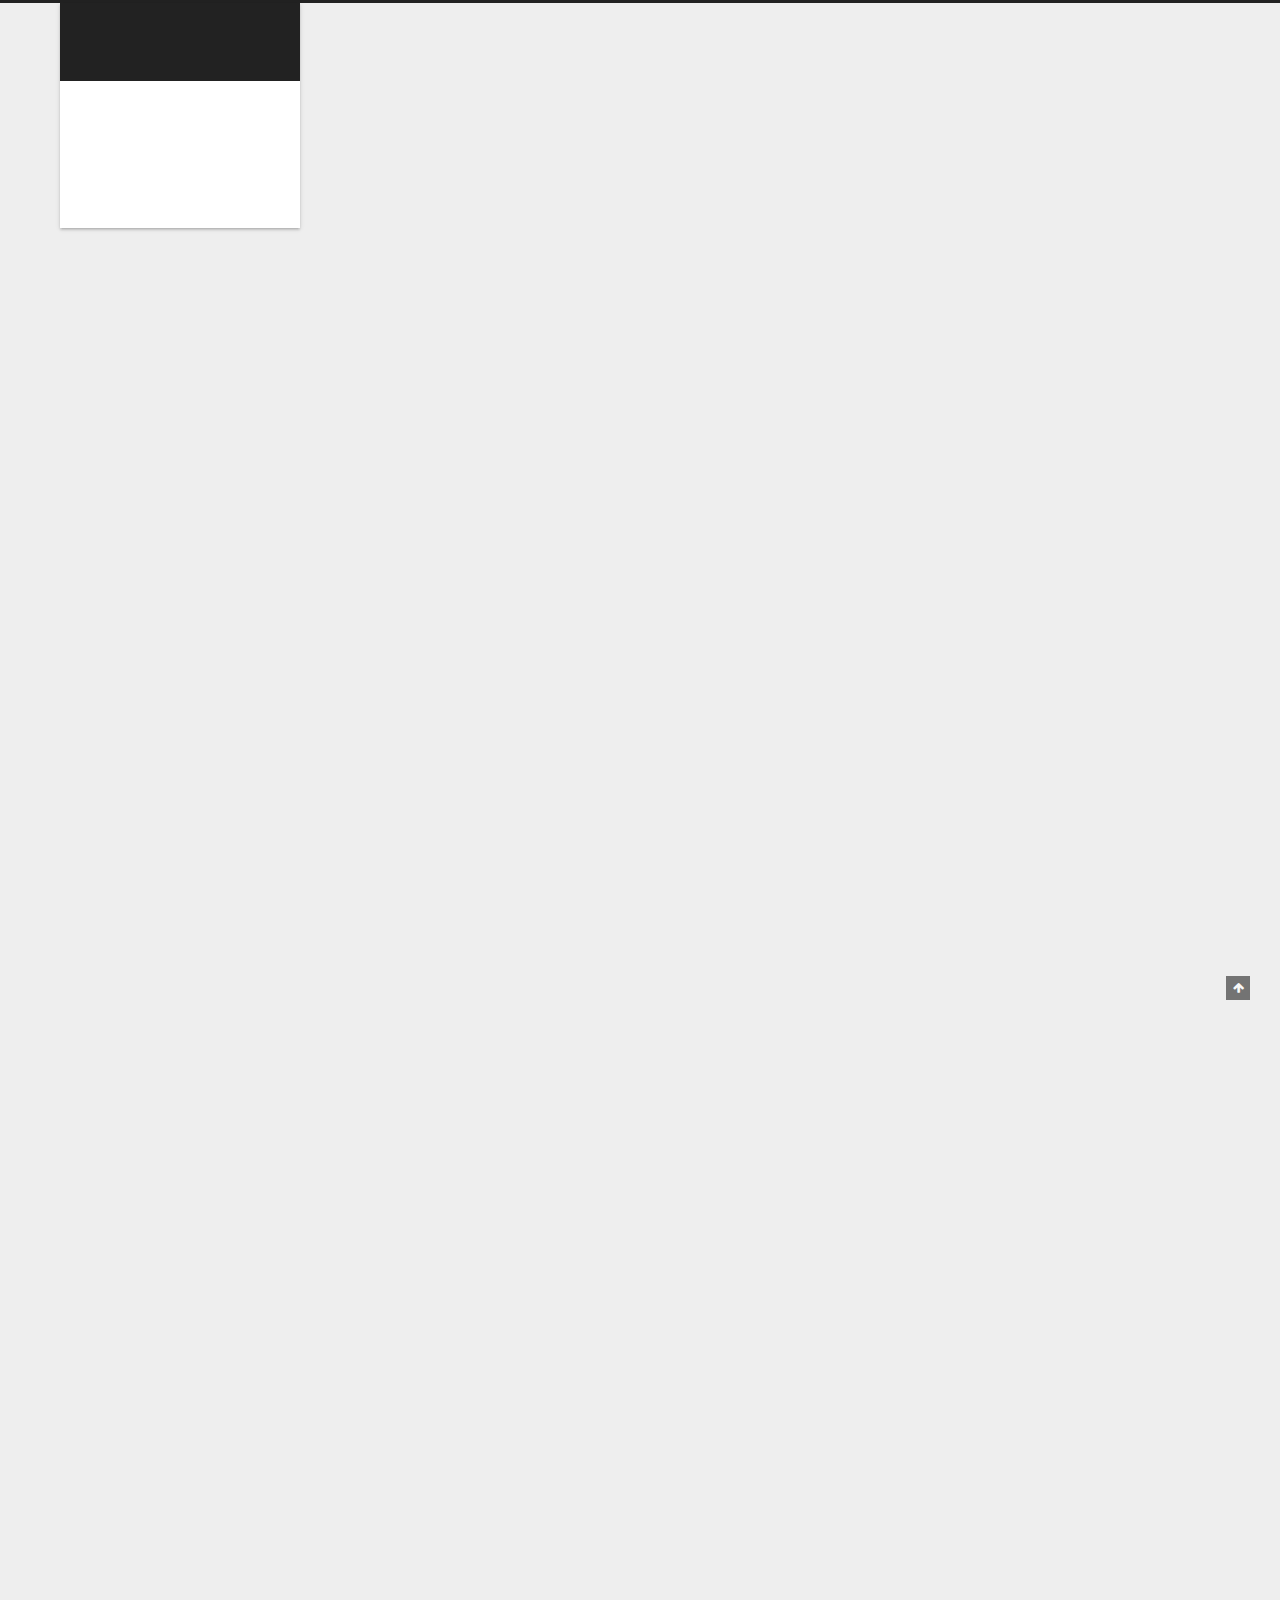
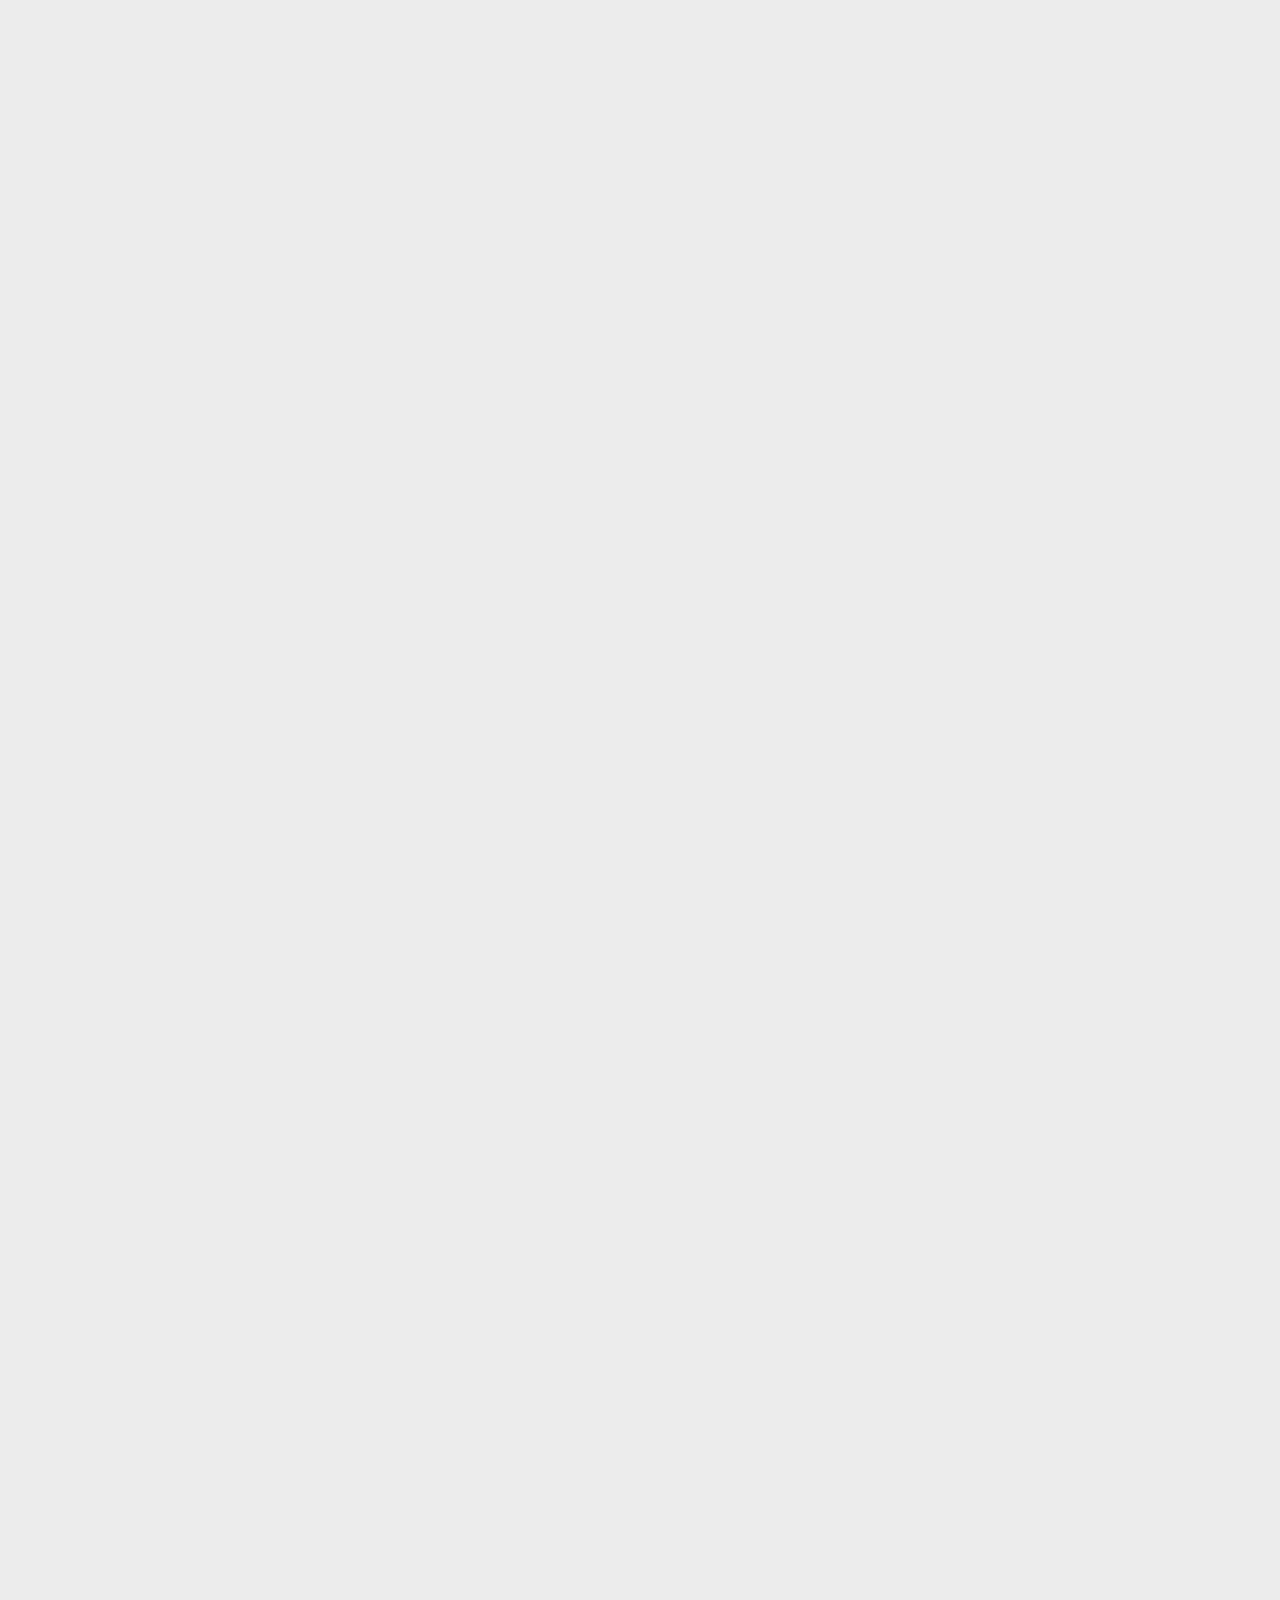
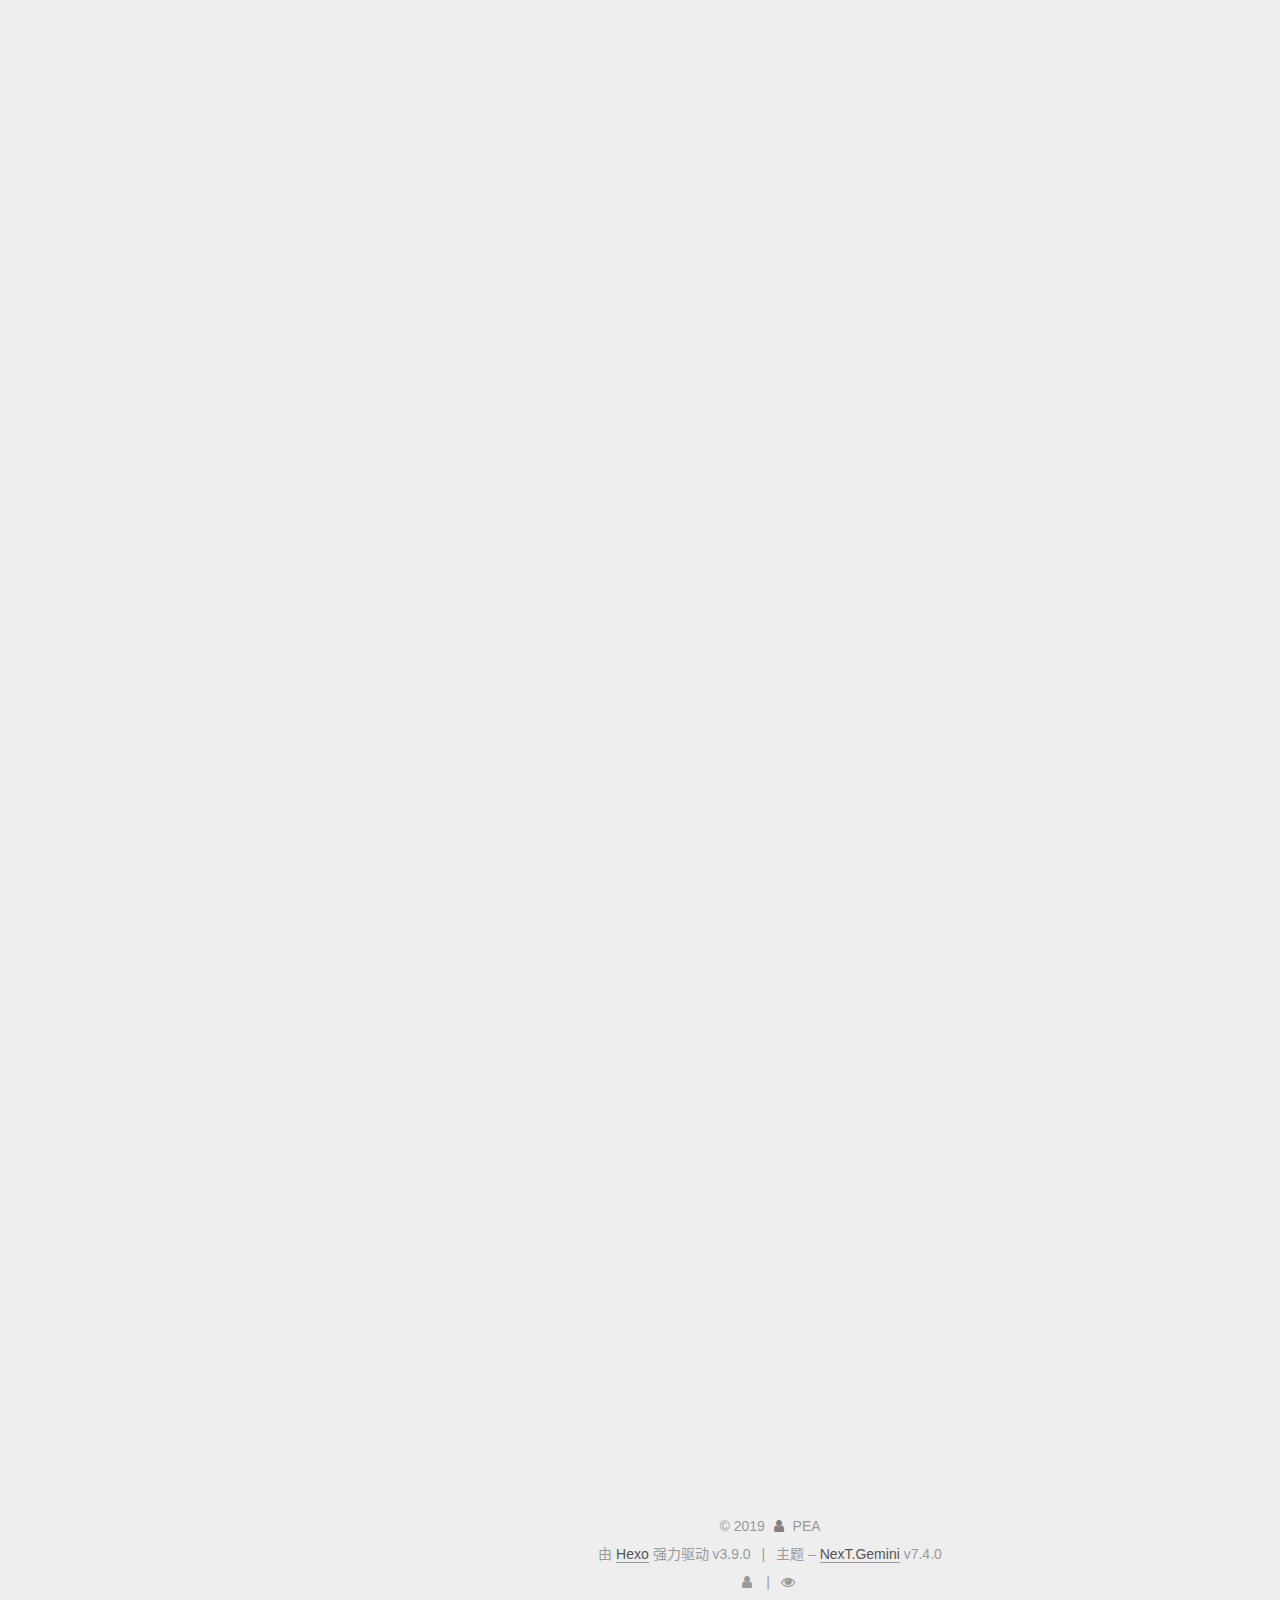
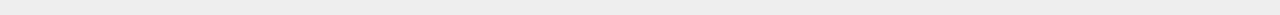
==== commit a983d7b3: "Site updated: 2019-09-03 21:40:02" ====
--- a/index.html
+++ b/index.html
@@ -4,19 +4,18 @@
 
 
 
-<html class="theme-next gemini use-motion" lang="zh-CN,en,default">
+<html lang="zh-CN,en,default">
 <head>
   <meta charset="UTF-8">
-<meta name="generator" content="Hexo 3.9.0">
 <meta name="viewport" content="width=device-width, initial-scale=1, maximum-scale=2">
 <meta name="theme-color" content="#222">
-<meta http-equiv="X-UA-Compatible" content="IE=edge">
-  <link rel="apple-touch-icon" sizes="180x180" href="/images/IMG_5399.png?v=7.3.0">
-  <link rel="icon" type="image/png" sizes="32x32" href="/images/IMG_5399.png?v=7.3.0">
-  <link rel="icon" type="image/png" sizes="16x16" href="/images/IMG_5399.png?v=7.3.0">
-  <link rel="mask-icon" href="/images/IMG_5399.png?v=7.3.0" color="#222">
-
-<link rel="stylesheet" href="/css/main.css?v=7.3.0">
+<meta name="generator" content="Hexo 3.9.0">
+  <link rel="apple-touch-icon" sizes="180x180" href="/images/IMG_5399.png?v=7.4.0">
+  <link rel="icon" type="image/png" sizes="32x32" href="/images/IMG_5399.png?v=7.4.0">
+  <link rel="icon" type="image/png" sizes="16x16" href="/images/IMG_5399.png?v=7.4.0">
+  <link rel="mask-icon" href="/images/IMG_5399.png?v=7.4.0" color="#222">
+
+<link rel="stylesheet" href="/css/main.css?v=7.4.0">
 
 
 <link rel="stylesheet" href="/lib/font-awesome/css/font-awesome.min.css?v=4.7.0">
@@ -29,18 +28,18 @@
   var CONFIG = {
     root: '/',
     scheme: 'Gemini',
-    version: '7.3.0',
+    version: '7.4.0',
     exturl: false,
     sidebar: {"position":"left","display":"post","offset":12,"onmobile":false},
-    back2top: {"enable":true,"sidebar":true,"scrollpercent":true},
-    save_scroll: true,
     copycode: {"enable":false,"show_result":false,"style":null},
+    back2top: {"enable":true,"sidebar":false,"scrollpercent":false},
+    bookmark: {"enable":false,"color":"#222","save":"auto"},
     fancybox: false,
     mediumzoom: false,
     lazyload: false,
     pangu: false,
     algolia: {
-      applicationID: '',
+      appID: '',
       apiKey: '',
       indexName: '',
       hits: {"per_page":10},
@@ -53,7 +52,8 @@
       copy_button: '复制',
       copy_success: '复制成功',
       copy_failure: '复制失败'
-    }
+    },
+    sidebarPadding: 40
   };
 </script>
 
@@ -93,7 +93,6 @@
 
   <noscript>
   <style>
-  .use-motion .motion-element,
   .use-motion .brand,
   .use-motion .menu-item,
   .sidebar-inner,
@@ -102,7 +101,7 @@
   .use-motion .comments,
   .use-motion .post-header,
   .use-motion .post-body,
-  .use-motion .collection-title { opacity: initial; }
+  .use-motion .collection-header { opacity: initial; }
 
   .use-motion .logo,
   .use-motion .site-title,
@@ -119,15 +118,14 @@
 </head>
 
 <body itemscope itemtype="http://schema.org/WebPage" lang="zh-CN">
-
-  <div class="container sidebar-position-left">
+  <div class="container use-motion">
     <div class="headband"></div>
 
     <header id="header" class="header" itemscope itemtype="http://schema.org/WPHeader">
-      <div class="header-inner"><div class="site-brand-wrapper">
+      <div class="header-inner"><div class="site-brand-container">
   <div class="site-meta">
 
-    <div class="custom-logo-site-title">
+    <div>
       <a href="/" class="brand" rel="start">
         <span class="logo-line-before"><i></i></span>
         <span class="site-title">物电科协</span>
@@ -181,30 +179,34 @@
 
 </nav>
   <div class="site-search">
-    
-  <div class="popup search-popup local-search-popup">
-  <div class="local-search-header clearfix">
-    <span class="search-icon">
-      <i class="fa fa-search"></i>
-    </span>
-    <span class="popup-btn-close">
-      <i class="fa fa-times-circle"></i>
-    </span>
-    <div class="local-search-input-wrapper">
-      <input autocomplete="off"
-             placeholder="搜索..." spellcheck="false"
-             type="text" id="local-search-input">
-    </div>
-  </div>
-  <div id="local-search-result"></div>
+    <div class="popup search-popup">
+    <div class="search-header">
+  <span class="search-icon">
+    <i class="fa fa-search"></i>
+  </span>
+  <div class="search-input-container">
+    <input autocomplete="off" autocorrect="off" autocapitalize="none"
+           placeholder="搜索..." spellcheck="false"
+           type="text" id="search-input">
+  </div>
+  <span class="popup-btn-close">
+    <i class="fa fa-times-circle"></i>
+  </span>
 </div>
-
+<div id="search-result"></div>
+
+</div>
+<div class="search-pop-overlay"></div>
 
   </div>
 </div>
     </header>
 
     
+  <div class="back-to-top">
+    <i class="fa fa-arrow-up"></i>
+    <span>0%</span>
+  </div>
 
 
     <main id="main" class="main">
@@ -212,16 +214,14 @@
         <div class="content-wrap">
             
 
-          <div id="content" class="content page-home">
-            
-  <section id="posts" class="posts-expand">
-      
-
-  <article class="post post-type-normal" itemscope itemtype="http://schema.org/Article">
-  
-  
-  
-  <div class="post-block">
+          <div id="content" class="content">
+            
+  <div id="posts" class="posts-expand">
+        <article itemscope itemtype="http://schema.org/Article">
+  
+  
+  
+  <div class="post-block home">
     <link itemprop="mainEntityOfPage" href="http://yoursite.com/2019/08/31/2019新生赛题/">
 
     <span hidden itemprop="author" itemscope itemtype="http://schema.org/Person">
@@ -234,14 +234,11 @@
       <meta itemprop="name" content="物电科协">
     </span>
       <header class="post-header">
-
-        
-          <h1 class="post-title" itemprop="name headline">
-              
-              <a href="/2019/08/31/2019新生赛题/" class="post-title-link" itemprop="url">2019新生赛题</a>
-            
-          </h1>
-        
+        <h1 class="post-title" itemprop="name headline">
+            
+            <a href="/2019/08/31/2019新生赛题/" class="post-title-link" itemprop="url">2019新生赛题</a>
+          
+        </h1>
 
         <div class="post-meta">
             <span class="post-meta-item">
@@ -265,7 +262,7 @@
                   <i class="fa fa-calendar-check-o"></i>
                 </span>
                 <span class="post-meta-item-text">更新于</span>
-                <time title="修改时间：2019-09-02 09:20:35" itemprop="dateModified" datetime="2019-09-02T09:20:35+08:00">2019-09-02</time>
+                <time title="修改时间：2019-09-03 21:39:54" itemprop="dateModified" datetime="2019-09-03T21:39:54+08:00">2019-09-03</time>
               </span>
             
           
@@ -281,13 +278,19 @@
     <div class="post-body" itemprop="articleBody">
 
       
-          
-            <h2 id="硬件组"><a href="#硬件组" class="headerlink" title="硬件组"></a>硬件组</h2><h3 id="MCU"><a href="#MCU" class="headerlink" title="MCU"></a>MCU</h3><p>选择一个你喜欢的MCU，制作一个电压表，量程0-60V。通过数码管或者显示屏之类的装置把电压显示出来。</p>
-<h3 id="74逻辑"><a href="#74逻辑" class="headerlink" title="74逻辑"></a>74逻辑</h3><p>TODO: </p>
-<h3 id="模拟电路"><a href="#模拟电路" class="headerlink" title="模拟电路"></a>模拟电路</h3><p>TODO: </p>
+          <h2 id="说明"><a href="#说明" class="headerlink" title="说明"></a>说明</h2><p>硬件组测试可以组队，每个队最多三人。提交时间为9月27日到10月12日。</p>
+<p>软件组测试不能组队，自行独立完成，在OJ上注册后把个人设置中的<code>real name</code>改为自己的姓名。比赛结束后会进行代码查重，重复率过高会被请到110和糖哥喝茶<del>(快乐水)</del>。</p>
+<h2 id="硬件组"><a href="#硬件组" class="headerlink" title="硬件组"></a>硬件组</h2><h3 id="MCU"><a href="#MCU" class="headerlink" title="MCU"></a>MCU</h3><p>选择一个你喜欢的MCU，制作一个电压表，量程0-60V，通过数码管或者显示屏之类的装置把电压显示出来。</p>
+<h4 id="方案"><a href="#方案" class="headerlink" title="方案"></a>方案</h4><p>因为需要测量电压，所以自带<strong>ADC</strong>的MCU当然是首选。量程比较大大，所以用电阻分压之后再测量。</p>
+<p><strong>本题不提供电路图，而且需要写程序，慎选。</strong></p>
+<h3 id="数字电路"><a href="#数字电路" class="headerlink" title="数字电路"></a>数字电路</h3><p>使用74LS192和74LS47制作一个按键计数器，用数码管显示出来。</p>
+<h4 id="方案-1"><a href="#方案-1" class="headerlink" title="方案"></a>方案</h4><p>74LS192是十进制计数器，74LS47是7段数码管译码器，两个组合起来即可。</p>
+<p><img src="https://s2.ax1x.com/2019/09/03/nAYnRf.jpg" alt></p>
+<h3 id="模拟电路"><a href="#模拟电路" class="headerlink" title="模拟电路"></a>模拟电路</h3><p>使用集成运放制作一个呼吸灯。</p>
+<h4 id="方案-2"><a href="#方案-2" class="headerlink" title="方案"></a>方案</h4><p>使用两个运放，一个运放产生<strong>方波</strong>，输入到另一个运放构成的<strong>积分放大电路</strong>，再接到LED上实现呼吸灯效果。</p>
+<p>原理图会在晚些时候放出。</p>
 <h2 id="软件组"><a href="#软件组" class="headerlink" title="软件组"></a>软件组</h2><p>见<a href="https://oj.phyea.tech/contest/1" target="_blank" rel="noopener">OJ</a></p>
 
-          
         
       
     </div>
@@ -306,13 +309,11 @@
   </article>
 
     
-      
-
-  <article class="post post-type-normal" itemscope itemtype="http://schema.org/Article">
-  
-  
-  
-  <div class="post-block">
+        <article itemscope itemtype="http://schema.org/Article">
+  
+  
+  
+  <div class="post-block home">
     <link itemprop="mainEntityOfPage" href="http://yoursite.com/2019/08/11/物电科协介绍/">
 
     <span hidden itemprop="author" itemscope itemtype="http://schema.org/Person">
@@ -325,14 +326,11 @@
       <meta itemprop="name" content="物电科协">
     </span>
       <header class="post-header">
-
-        
-          <h1 class="post-title" itemprop="name headline">
-              
-              <a href="/2019/08/11/物电科协介绍/" class="post-title-link" itemprop="url">物电科协</a>
-            
-          </h1>
-        
+        <h1 class="post-title" itemprop="name headline">
+            
+            <a href="/2019/08/11/物电科协介绍/" class="post-title-link" itemprop="url">物电科协</a>
+          
+        </h1>
 
         <div class="post-meta">
             <span class="post-meta-item">
@@ -356,7 +354,7 @@
                   <i class="fa fa-calendar-check-o"></i>
                 </span>
                 <span class="post-meta-item-text">更新于</span>
-                <time title="修改时间：2019-09-01 14:18:24" itemprop="dateModified" datetime="2019-09-01T14:18:24+08:00">2019-09-01</time>
+                <time title="修改时间：2019-09-03 18:49:14" itemprop="dateModified" datetime="2019-09-03T18:49:14+08:00">2019-09-03</time>
               </span>
             
           
@@ -372,8 +370,7 @@
     <div class="post-body" itemprop="articleBody">
 
       
-          
-            <h2 id="物电科协是什么？"><a href="#物电科协是什么？" class="headerlink" title="物电科协是什么？"></a>物电科协是什么？</h2><p>立足物理学院，于自由的学术交流氛围，培养拥有实践能力，工程思维，合作意识，学术表达能力以及科创潜力的成电学生。</p>
+          <h2 id="物电科协是什么？"><a href="#物电科协是什么？" class="headerlink" title="物电科协是什么？"></a>物电科协是什么？</h2><p>立足物理学院，于自由的学术交流氛围，培养拥有实践能力，工程思维，合作意识，学术表达能力以及科创潜力的成电学生。</p>
 <h2 id="物电科协主要在做什么？"><a href="#物电科协主要在做什么？" class="headerlink" title="物电科协主要在做什么？"></a>物电科协主要在做什么？</h2><p>大部分时候做的都是电子设计相关的，参照电子设计大赛可以分成</p>
 <ul>
 <li><p>电源</p>
@@ -409,11 +406,11 @@
 <li><p><del>打游戏（有一台xbox）</del></p>
 </li>
 </ul>
-<h2 id="有没有新手教程？"><a href="#有没有新手教程？" class="headerlink" title="有没有新手教程？"></a>有没有新手教程？</h2><p>很遗憾地说，<strong>没有</strong>。</p>
+<h2 id="有没有新手教程？"><a href="#有没有新手教程？" class="headerlink" title="有没有新手教程？"></a>有没有新手教程？</h2><p>很遗憾地说，<strong>没有</strong>。对于大一的同学来说，在下学期会有一门《电路分析》，这门课会系统地介绍一般电路的运作方式，所以笔者在这篇文章里就不提前剧透了。</p>
 <p>但是在这里可以提供笔者自身的学习过程作为参考：</p>
 <ul>
 <li>8051单片机</li>
-<li>电路</li>
+<li>数字电路</li>
 <li>Arduino</li>
 <li>PHP（这个其实不相关）</li>
 <li>树莓派</li>
@@ -421,16 +418,16 @@
 <li>GNU/Linux</li>
 <li>Shell</li>
 <li>Python（Python3）</li>
-<li>JavaScript（这个其实不相关）</li>
+<li>JavaScript（这个其实也不相关）</li>
 </ul>
-<p>笔者自认为自己的学习路线很乱，也走了很多弯路，并不建议读者按照这个路线。<strong>兴趣</strong>是最好的老师，笔者希望读者可以遵循自己的兴趣进行学习。顺便，聪明的人应该能看出来这篇文章是用<a href="https://www.markdownguide.org/getting-started" target="_blank" rel="noopener">Markdown</a>写的。</p>
+<p>笔者自认为自己的学习路线很乱，也走了很多弯路，并不建议读者按照这个路线。同时笔者自身对MCU了解较多，所以可以发现在上面的篇幅中大量介绍了MCU。<strong>兴趣</strong>是最好的老师，笔者希望读者可以遵循自己的兴趣进行学习。顺便，聪明的人应该能看出来这篇文章是用<a href="https://www.markdownguide.org/getting-started" target="_blank" rel="noopener">Markdown</a>写的。</p>
 <p>如果你对上面的介绍感到一头雾水，没有关系，只要你对电路感兴趣，我们就是好朋友。</p>
 <h2 id="如何加入？"><a href="#如何加入？" class="headerlink" title="如何加入？"></a>如何加入？</h2><p>大概在新生赛结束之后，也就是10月份这样子。</p>
 <p><a href="https://join.anclx.cc/index.php/435666?newtest=Y&lang=zh-Hans" target="_blank" rel="noopener">在线报名</a></p>
-<p>QQ群：<a href="https://shang.qq.com/wpa/qunwpa?idkey=8703b85faa5d3704a05210c619591038606385135bf378cb04b1d313ef1fc0fb" target="_blank" rel="noopener">点这里</a>或者835860541</p>
-<p>电报群（墙外）：<a href="https://t.me/phyea2019" target="_blank" rel="noopener">点这里</a>或者<a href="https://t.me/phyea" target="_blank" rel="noopener">https://t.me/phyea</a></p>
-
-          
+<p><a href="https://oj.phyea.tech/contest/1" target="_blank" rel="noopener">软件组OJ</a></p>
+<p><a href="https://shang.qq.com/wpa/qunwpa?idkey=8703b85faa5d3704a05210c619591038606385135bf378cb04b1d313ef1fc0fb" target="_blank" rel="noopener">QQ群</a>：835860541</p>
+<p><a href="https://t.me/phyea2019" target="_blank" rel="noopener">电报群</a>：<a href="https://t.me/phyea" target="_blank" rel="noopener">https://t.me/phyea</a></p>
+
         
       
     </div>
@@ -449,7 +446,7 @@
   </article>
 
     
-  </section>
+  </div>
 
   
 
@@ -468,18 +465,30 @@
     </div>
   </div>
 
-  <aside id="sidebar" class="sidebar">
+  <aside class="sidebar">
     <div class="sidebar-inner">
 
-      <div class="site-overview-wrap sidebar-panel sidebar-panel-active">
-        <div class="site-overview">
-
-          <div class="site-author motion-element" itemprop="author" itemscope itemtype="http://schema.org/Person">
+      <ul class="sidebar-nav motion-element">
+        <li class="sidebar-nav-toc">
+          文章目录
+        </li>
+        <li class="sidebar-nav-overview">
+          站点概览
+        </li>
+      </ul>
+
+      <!--noindex-->
+      <div class="post-toc-wrap sidebar-panel">
+      </div>
+      <!--/noindex-->
+
+      <div class="site-overview-wrap sidebar-panel">
+        <div class="site-author motion-element" itemprop="author" itemscope itemtype="http://schema.org/Person">
     <img class="site-author-image" itemprop="image"
       src="/images/IMG_5399.png"
       alt="PEA">
   <p class="site-author-name" itemprop="name">PEA</p>
-  <div class="site-description motion-element" itemprop="description">Phycis Electron Association</div>
+  <div class="site-description" itemprop="description">Phycis Electron Association</div>
 </div>
   <nav class="site-state motion-element">
       <div class="site-state-item site-state-posts">
@@ -495,12 +504,6 @@
       
       <div class="site-state-item site-state-tags">
         
-        
-        
-          
-        
-          
-        
         <span class="site-state-item-count">2</span>
         <span class="site-state-item-name">标签</span>
         
@@ -510,15 +513,7 @@
 
 
 
-        </div>
       </div>
-        <div class="back-to-top motion-element">
-          <i class="fa fa-arrow-up"></i>
-          
-            <span id="scrollpercent"><span>0</span>%</span>
-          
-        </div>
-      
 
     </div>
   </aside>
@@ -538,7 +533,7 @@
 </div>
   <div class="powered-by">由 <a href="https://hexo.io" class="theme-link" rel="noopener" target="_blank">Hexo</a> 强力驱动 v3.9.0</div>
   <span class="post-meta-divider">|</span>
-  <div class="theme-info">主题 – <a href="https://theme-next.org" class="theme-link" rel="noopener" target="_blank">NexT.Gemini</a> v7.3.0</div>
+  <div class="theme-info">主题 – <a href="https://theme-next.org" class="theme-link" rel="noopener" target="_blank">NexT.Gemini</a> v7.4.0</div>
 
         
 <div class="busuanzi-count">
@@ -568,73 +563,58 @@
 
 
 
+
+
+
+
         
       </div>
     </footer>
-
-    
-
-  </div>
-
-  
-  <script src="/lib/jquery/index.js?v=3.4.1"></script>
+  </div>
+
+  
+
+
+  <script src="/lib/anime.min.js?v=3.1.0"></script>
   <script src="/lib/velocity/velocity.min.js?v=1.2.1"></script>
   <script src="/lib/velocity/velocity.ui.min.js?v=1.2.1"></script>
-
-<script src="/js/utils.js?v=7.3.0"></script>
-  <script src="/js/motion.js?v=7.3.0"></script>
-
-
-  <script src="/js/affix.js?v=7.3.0"></script>
-  <script src="/js/schemes/pisces.js?v=7.3.0"></script>
-
-
-
-<script src="/js/next-boot.js?v=7.3.0"></script>
-
-
-
-
-  
-
-
-
-
-
-
-
-
-
-
-
-
-
-
-
-  <script src="/js/local-search.js?v=7.3.0"></script>
-
-
-
-
-
-
-
-
-
-
-
-
-
-
-  
-
-  
-
-  
-
-
-  
-    
+<script src="/js/utils.js?v=7.4.0"></script><script src="/js/motion.js?v=7.4.0"></script>
+<script src="/js/schemes/pisces.js?v=7.4.0"></script>
+
+<script src="/js/next-boot.js?v=7.4.0"></script>
+
+
+
+  
+
+
+
+
+
+
+
+
+  <script src="/js/local-search.js?v=7.4.0"></script>
+
+
+
+
+
+
+
+
+
+
+
+
+
+
+  
+
+  
+
+  
+
 
 </body>
 </html>
--- a/css/main.css
+++ b/css/main.css
@@ -156,11 +156,10 @@
   font-family: 'Lato', "PingFang SC", "Microsoft YaHei", sans-serif;
   font-size: 1em;
   line-height: 2;
-  position: relative;
 }
 @media (max-width: 991px) {
   body {
-    padding-right: 0 !important;
+    padding-right: 0;
   }
 }
 h1,
@@ -212,22 +211,18 @@
   border-bottom-color: #222;
   color: #222;
 }
+iframe,
+img,
 video {
   display: block;
   margin-left: auto;
   margin-right: auto;
   max-width: 100%;
 }
-img {
-  display: block;
-  height: auto;
-  margin: auto;
-  max-width: 100%;
-}
 hr {
   background-color: #ddd;
   background-image: repeating-linear-gradient(-45deg, #fff, #fff 4px, transparent 4px, transparent 8px);
-  border: none;
+  border: 0;
   height: 3px;
   margin: 40px 0;
 }
@@ -308,36 +303,20 @@
   margin-left: 10px;
   margin-right: 5px;
 }
-.affix {
-  position: fixed;
-}
 .translation {
   color: #999;
   font-size: 0.875em;
   margin-top: -20px;
 }
-.scrollbar-measure {
-  height: 100px;
-  overflow: scroll;
-  position: absolute;
-  top: -9999px;
-  width: 100px;
-}
-.use-motion .motion-element {
-  opacity: 0;
-}
 .table-container {
-  margin: 20px 0;
+  -webkit-overflow-scrolling: touch;
   overflow: auto;
-  -webkit-overflow-scrolling: touch;
-}
-.highlight .table-container {
-  margin: 0;
 }
 table {
   border-collapse: collapse;
   border-spacing: 0;
   font-size: 0.875em;
+  margin: 0 0 20px 0;
   width: 100%;
 }
 table > tbody > tr:nth-of-type(odd) {
@@ -425,7 +404,7 @@
   background: #f7f7f7;
   color: #4d4d4c;
   line-height: 1.6;
-  margin: 20px 0;
+  margin: 0 auto 20px;
 }
 pre,
 code {
@@ -454,17 +433,17 @@
   background: #d6d6d6;
 }
 .highlight pre {
-  border: none;
+  border: 0;
   margin: 0;
   padding: 10px 0;
 }
 .highlight table {
-  border: none;
+  border: 0;
   margin: 0;
   width: auto;
 }
 .highlight td {
-  border: none;
+  border: 0;
   padding: 0;
 }
 .highlight figcaption {
@@ -503,16 +482,16 @@
   width: 100%;
 }
 .gutter {
-  user-select: none;
   -moz-user-select: none;
   -ms-user-select: none;
   -webkit-user-select: none;
+  user-select: none;
 }
 .gist table {
   width: auto;
 }
 .gist table td {
-  border: none;
+  border: 0;
 }
 pre .deletion {
   background: #fdd;
@@ -522,10 +501,10 @@
 }
 pre .meta {
   color: #eab700;
-  user-select: none;
   -moz-user-select: none;
   -ms-user-select: none;
   -webkit-user-select: none;
+  user-select: none;
 }
 pre .comment {
   color: #8e908c;
@@ -586,9 +565,7 @@
 pre .javascript .function {
   color: #8959a8;
 }
-.blockquote-center,
-.page-home .post-type-quote blockquote,
-.page-post-detail .post-type-quote blockquote {
+.blockquote-center {
   border-left: none;
   margin: 40px 0;
   padding: 0;
@@ -596,11 +573,7 @@
   text-align: center;
 }
 .blockquote-center::before,
-.page-home .post-type-quote blockquote::before,
-.page-post-detail .post-type-quote blockquote::before,
-.blockquote-center::after,
-.page-home .post-type-quote blockquote::after,
-.page-post-detail .post-type-quote blockquote::after {
+.blockquote-center::after {
   background-position: 0 -6px;
   background-repeat: no-repeat;
   background-size: 22px 22px;
@@ -611,31 +584,23 @@
   position: absolute;
   width: 100%;
 }
-.blockquote-center::before,
-.page-home .post-type-quote blockquote::before,
-.page-post-detail .post-type-quote blockquote::before {
+.blockquote-center::before {
   background-image: url("../images/quote-l.svg");
   border-top: 1px solid #ccc;
   top: -20px;
 }
-.blockquote-center::after,
-.page-home .post-type-quote blockquote::after,
-.page-post-detail .post-type-quote blockquote::after {
+.blockquote-center::after {
   background-image: url("../images/quote-r.svg");
   background-position: 100% 8px;
   border-bottom: 1px solid #ccc;
   bottom: -20px;
 }
 .blockquote-center p,
-.page-home .post-type-quote blockquote p,
-.page-post-detail .post-type-quote blockquote p,
-.blockquote-center div,
-.page-home .post-type-quote blockquote div,
-.page-post-detail .post-type-quote blockquote div {
-  text-align: center;
-}
-.post .post-body .group-picture img {
-  border: none;
+.blockquote-center div {
+  text-align: center;
+}
+.post-body .group-picture img {
+  border: 0;
   box-sizing: border-box;
   margin: 0 auto;
   padding: 0 3px;
@@ -647,19 +612,6 @@
 .post-body .group-picture-column {
   float: left;
   margin-bottom: 10px;
-}
-.page-archive .group-picture-container {
-  overflow: hidden;
-}
-.page-archive .group-picture-row {
-  float: left;
-}
-.page-archive .group-picture-row:first-child {
-  margin-top: 6px;
-}
-.page-archive .group-picture-column {
-  max-height: 150px;
-  max-width: 150px;
 }
 .post-body .label {
   display: inline;
@@ -792,7 +744,7 @@
   margin-top: 0;
   border-bottom: initial;
   margin-bottom: 0;
-  padding-top: 0 !important;
+  padding-top: 0;
 }
 .post-body .note p:first-child,
 .post-body .note ul:first-child,
@@ -879,20 +831,20 @@
   color: #555;
   display: inline-block;
   font-size: 0.875em;
+  line-height: 2;
   padding: 0 20px;
   text-decoration: none;
-  transition-property: background-color;
   transition-delay: 0s;
   transition-duration: 0.2s;
   transition-timing-function: ease-in-out;
-  line-height: 2;
+  transition-property: background-color;
 }
 .btn:hover {
   background: #222;
   border-color: #222;
   color: #fff;
 }
-.btn +.btn {
+.btn + .btn {
   margin: 0 0 8px 8px;
 }
 .btn .fa-fw {
@@ -906,7 +858,7 @@
   height: 2px;
   width: 22px;
 }
-.btn-bar+.btn-bar {
+.btn-bar + .btn-bar {
   margin-top: 4px;
 }
 .page-number-basic,
@@ -1018,27 +970,38 @@
   padding-top: 0;
 }
 .back-to-top {
-  background: #eee;
+  background: #222;
+  bottom: -100px;
+  box-sizing: border-box;
+  color: #fff;
   cursor: pointer;
   font-size: 12px;
-  margin: 8px -10px -20px;
+  left: 30px;
   opacity: 0.6;
-  text-align: center;
-  visibility: hidden;
-}
-.back-to-top:hover {
-  opacity: 0.8;
-}
-@media (max-width: 991px) {
-  .back-to-top {
-    display: none;
-  }
-}
-.back-to-top.back-to-top-on {
-  visibility: visible;
+  padding: 0 6px;
+  position: fixed;
+  text-align: center;
+  transition-property: bottom;
+  z-index: 1050;
   transition-delay: 0s;
   transition-duration: 0.2s;
   transition-timing-function: ease-in-out;
+  width: 24px;
+}
+.back-to-top span {
+  display: none;
+}
+.back-to-top:hover {
+  color: #fc6423;
+}
+.back-to-top.back-to-top-on {
+  bottom: 30px;
+}
+@media (max-width: 991px) {
+  .back-to-top {
+    left: 20px;
+    opacity: 0.8;
+  }
 }
 .header {
   background: transparent;
@@ -1113,9 +1076,12 @@
 }
 .site-nav-toggle button {
   background: transparent;
-  border: none;
+  border: 0;
   margin-top: 2px;
   padding: 9px 10px;
+}
+.site-nav {
+  display: block;
 }
 @media (max-width: 767px) {
   .site-nav {
@@ -1126,33 +1092,26 @@
     padding: 0 10px;
   }
 }
-@media (min-width: 768px) and (max-width: 991px) {
-  .site-nav {
-    display: block !important;
-  }
-}
-@media (min-width: 992px) {
-  .site-nav {
-    display: block !important;
-  }
+.site-nav.site-nav-on {
+  display: block;
 }
 .menu {
   margin-top: 20px;
   padding-left: 0;
   text-align: center;
 }
-.menu .menu-item {
+.menu-item {
   display: inline-block;
   list-style: none;
   margin: 0 10px;
 }
 @media (max-width: 767px) {
-  .menu .menu-item {
+  .menu-item {
     margin-top: 10px;
   }
 }
-.menu .menu-item a,
-.menu .menu-item span.exturl {
+.menu-item a,
+.menu-item span.exturl {
   border-bottom: 1px solid transparent;
   display: block;
   font-size: 0.8125em;
@@ -1162,11 +1121,11 @@
   transition-duration: 0.2s;
   transition-timing-function: ease-in-out;
 }
-.menu .menu-item a:hover,
-.menu .menu-item span.exturl:hover {
+.menu-item a:hover,
+.menu-item span.exturl:hover {
   border-bottom-color: #222;
 }
-.menu .menu-item .fa {
+.menu-item .fa {
   margin-right: 5px;
 }
 .use-motion .menu-item {
@@ -1176,6 +1135,16 @@
   overflow-wrap: break-word;
   word-wrap: break-word;
   font-family: 'Lato', "PingFang SC", "Microsoft YaHei", sans-serif;
+}
+@media (min-width: 1200px) {
+  .post-body {
+    font-size: 1.125em;
+  }
+}
+@media (max-width: 767px) {
+  .post-body {
+    font-size: 0.875em;
+  }
 }
 .post-body span.exturl .fa {
   font-size: 0.875em;
@@ -1205,7 +1174,7 @@
 .use-motion .post-body {
   opacity: 0;
 }
-.use-motion .collection-title {
+.use-motion .collection-header {
   opacity: 0;
 }
 .post-button {
@@ -1221,26 +1190,29 @@
     margin-left: 20px;
     margin-right: 20px;
   }
-  .posts-collapse .post-title,
-  .posts-collapse .post-meta {
-    display: block;
-    text-align: left;
-    width: auto;
-  }
 }
 .posts-collapse .collection-title {
+  font-size: 1.125em;
+  position: relative;
+}
+.posts-collapse .collection-title::before {
+  background: #999;
+  border: 1px solid #fff;
+  border-radius: 50%;
+  content: ' ';
+  height: 10px;
+  left: 0;
+  margin-left: -6px;
+  margin-top: -4px;
+  position: absolute;
+  top: 50%;
+  width: 10px;
+}
+.posts-collapse .collection-year {
   margin: 60px 0;
   position: relative;
 }
-.posts-collapse .collection-title h1,
-.posts-collapse .collection-title h2 {
-  margin-left: 20px;
-}
-.posts-collapse .collection-title small {
-  color: #bbb;
-  margin-left: 5px;
-}
-.posts-collapse .collection-title::before {
+.posts-collapse .collection-year::before {
   background: #bbb;
   border-radius: 50%;
   content: ' ';
@@ -1252,15 +1224,22 @@
   top: 50%;
   width: 8px;
 }
-.posts-collapse .post {
+.posts-collapse .collection-header {
+  margin: 0 0 0 20px;
+}
+.posts-collapse .collection-header small {
+  color: #bbb;
+  margin-left: 5px;
+}
+.posts-collapse article {
   margin: 30px 0;
 }
 .posts-collapse .post-header {
+  border-bottom: 1px dashed #ccc;
   position: relative;
   transition-delay: 0s;
   transition-duration: 0.2s;
   transition-timing-function: ease-in-out;
-  border-bottom: 1px dashed #ccc;
   transition-property: border;
 }
 .posts-collapse .post-header::before {
@@ -1322,14 +1301,14 @@
   font-size: 0.875em;
   margin-left: 5px;
 }
-.posts-expand .post-eof {
+.post-eof {
   background: #ccc;
   height: 1px;
   margin: 80px auto 60px;
   text-align: center;
   width: 8%;
 }
-.post:last-child .post-eof {
+article:last-child .post-eof {
   display: none;
 }
 .posts-expand {
@@ -1339,59 +1318,81 @@
   .posts-expand {
     margin: 0 20px;
   }
-  .post-body .highlight {
-    margin-left: 0;
-    margin-right: 0;
-    padding: 0;
-  }
 }
 @media (min-width: 992px) {
-  .posts-expand .post-body {
+  .post-body {
     text-align: justify;
   }
 }
 @media (max-width: 991px) {
-  .posts-expand .post-body {
+  .post-body {
     text-align: justify;
   }
 }
-.posts-expand .post-body h2,
-.posts-expand .post-body h3,
-.posts-expand .post-body h4,
-.posts-expand .post-body h5,
-.posts-expand .post-body h6 {
+.post-body h2,
+.post-body h3,
+.post-body h4,
+.post-body h5,
+.post-body h6 {
   padding-top: 10px;
 }
-.posts-expand .post-body h2 .header-anchor,
-.posts-expand .post-body h3 .header-anchor,
-.posts-expand .post-body h4 .header-anchor,
-.posts-expand .post-body h5 .header-anchor,
-.posts-expand .post-body h6 .header-anchor {
+.post-body h2 .header-anchor,
+.post-body h3 .header-anchor,
+.post-body h4 .header-anchor,
+.post-body h5 .header-anchor,
+.post-body h6 .header-anchor {
   border-bottom-style: none;
   color: #ccc;
   float: right;
   margin-left: 10px;
   visibility: hidden;
 }
-.posts-expand .post-body h2 .header-anchor:hover,
-.posts-expand .post-body h3 .header-anchor:hover,
-.posts-expand .post-body h4 .header-anchor:hover,
-.posts-expand .post-body h5 .header-anchor:hover,
-.posts-expand .post-body h6 .header-anchor:hover {
+.post-body h2 .header-anchor:hover,
+.post-body h3 .header-anchor:hover,
+.post-body h4 .header-anchor:hover,
+.post-body h5 .header-anchor:hover,
+.post-body h6 .header-anchor:hover {
   color: inherit;
 }
-.posts-expand .post-body h2:hover .header-anchor,
-.posts-expand .post-body h3:hover .header-anchor,
-.posts-expand .post-body h4:hover .header-anchor,
-.posts-expand .post-body h5:hover .header-anchor,
-.posts-expand .post-body h6:hover .header-anchor {
+.post-body h2:hover .header-anchor,
+.post-body h3:hover .header-anchor,
+.post-body h4:hover .header-anchor,
+.post-body h5:hover .header-anchor,
+.post-body h6:hover .header-anchor {
   visibility: visible;
 }
-.posts-expand .post-body img {
+.post-body img {
   border: 1px solid #ddd;
   box-sizing: border-box;
-  margin: 0 auto 20px;
   padding: 3px;
+}
+@media (max-width: 767px) {
+  .post-body img {
+    padding: initial;
+  }
+}
+.post-body iframe,
+.post-body img,
+.post-body video {
+  margin-bottom: 20px;
+}
+.post-body .video-container {
+  height: 0;
+  margin-bottom: 20px;
+  overflow: hidden;
+  padding-top: 75%;
+  position: relative;
+  width: 100%;
+}
+.post-body .video-container iframe,
+.post-body .video-container object,
+.post-body .video-container embed {
+  height: 100%;
+  left: 0;
+  margin: 0;
+  position: absolute;
+  top: 0;
+  width: 100%;
 }
 .post-gallery {
   border-collapse: separate;
@@ -1403,19 +1404,19 @@
   display: table-row;
 }
 .post-gallery .post-gallery-img {
-  border: none;
+  border: 0;
   display: table-cell;
   text-align: center;
   vertical-align: middle;
 }
 .post-gallery .post-gallery-img img {
-  border: none;
+  border: 0;
   max-height: 100%;
   max-width: 100%;
 }
 .fancybox-close,
 .fancybox-close:hover {
-  border: none;
+  border: 0;
 }
 .posts-expand .post-meta {
   color: #999;
@@ -1518,11 +1519,11 @@
 .rtl.post-title {
   font-family: UKIJ Ekran;
 }
-.posts-expand .post-tags {
+.post-tags {
   margin-top: 40px;
   text-align: center;
 }
-.posts-expand .post-tags a {
+.post-tags a {
   display: inline-block;
   font-size: 0.8125em;
   margin-right: 10px;
@@ -1564,20 +1565,40 @@
   font-size: 0.875em;
   margin-left: 5px;
 }
-.page-home .post-type-quote .post-header,
-.page-post-detail .post-type-quote .post-header,
-.page-home .post-type-quote .post-tags,
-.page-post-detail .post-type-quote .post-tags {
-  display: none;
+.post-widgets {
+  border-top: 1px solid #eee;
+  margin-top: 15px;
+  text-align: center;
+}
+.wp_rating {
+  height: 20px;
+  line-height: 20px;
+  margin-top: 10px;
+  padding-top: 6px;
+  text-align: center;
+}
+.social-like {
+  display: flex;
+  font-size: 0.875em;
+  justify-content: center;
+  text-align: center;
+}
+.vk_like {
+  align-self: center;
+  height: 21px;
+  padding-top: 7px;
+  width: 85px;
+}
+.fb_like {
+  align-self: center;
+  height: 30px;
 }
 .sidebar {
   background: #222;
   bottom: 0;
   box-shadow: inset 0 2px 6px #000;
   position: fixed;
-  right: 0;
   top: 0;
-  width: 0;
   z-index: 1040;
 }
 .sidebar a,
@@ -1598,13 +1619,9 @@
 .sidebar-inner {
   color: #999;
   padding: 20px 10px;
-  position: relative;
   text-align: center;
 }
 .site-overview-wrap {
-  overflow: hidden;
-}
-.site-overview {
   overflow-x: hidden;
   overflow-y: auto;
 }
@@ -1656,7 +1673,7 @@
 }
 .links-of-author a::before,
 .links-of-author span.exturl::before {
-  background: #c2baff;
+  background: #fff;
   border-radius: 50%;
   content: ' ';
   display: inline-block;
@@ -1671,7 +1688,7 @@
 }
 .feed-link a,
 .chat a {
-  border: 1px solid #fc6423 !important;
+  border: 1px solid #fc6423;
   border-radius: 4px;
   color: #fc6423;
   display: inline-block;
@@ -1684,6 +1701,7 @@
 .feed-link a:hover,
 .chat a:hover {
   background: #fc6423;
+  border: 1px solid #fc6423;
   color: #fff;
 }
 .feed-link a:hover .fa,
@@ -1772,17 +1790,17 @@
   bottom: 45px;
   cursor: pointer;
   height: 14px;
+  left: 30px;
   line-height: 0;
   padding: 5px;
   position: fixed;
-  right: 30px;
   width: 14px;
   z-index: 1050;
 }
 @media (max-width: 991px) {
   .sidebar-toggle {
+    left: 20px;
     opacity: 0.8;
-    right: 20px;
     display: none;
   }
 }
@@ -1802,18 +1820,14 @@
 .sidebar-toggle:hover .sidebar-toggle-line {
   background: #fc6423;
 }
-.post-toc-empty {
-  color: #666;
+.post-toc-wrap {
+  overflow-x: hidden;
+  overflow-y: auto;
+}
+.post-toc {
   font-size: 0.875em;
 }
-.post-toc-wrap {
-  overflow: hidden;
-}
-.post-toc {
-  overflow: auto;
-}
 .post-toc ol {
-  font-size: 0.875em;
   list-style: none;
   margin: 0;
   padding: 0 2px 5px 10px;
@@ -1896,8 +1910,14 @@
   color: #999;
   font-size: 0.875em;
 }
+.footer.footer-fixed {
+  bottom: 0;
+  left: 0;
+  position: fixed;
+  right: 0;
+}
 .footer img {
-  border: none;
+  border: 0;
 }
 .footer-inner {
   text-align: center;
@@ -1975,16 +1995,18 @@
 .gt-container .gt-popup .gt-action.is--active::before {
   top: 0.7em;
 }
-.local-search-pop-overlay {
+.search-pop-overlay {
   background-color: rgba(0,0,0,0.3);
+  display: none;
   height: 100%;
   left: 0;
+  overflow: hidden;
   position: fixed;
   top: 0;
   width: 100%;
   z-index: 2080;
 }
-.local-search-popup {
+.search-popup {
   background: #fff;
   border-radius: 5px;
   color: #333;
@@ -1999,7 +2021,7 @@
   z-index: 9999;
 }
 @media (max-width: 767px) {
-  .local-search-popup {
+  .search-popup {
     border-radius: 0;
     height: 100%;
     left: 0;
@@ -2009,55 +2031,8 @@
     width: 100%;
   }
 }
-.local-search-popup ul.search-result-list {
-  margin: 0 5px;
-  padding: 0;
-}
-.local-search-popup p.search-result {
-  border-bottom: 1px dashed #ccc;
-  padding: 5px 0;
-}
-.local-search-popup a.search-result-title {
-  font-weight: bold;
-}
-.local-search-popup .search-keyword {
-  border-bottom: 1px dashed #f00;
-  color: #f00;
-  font-weight: bold;
-}
-.local-search-popup .local-search-header {
-  background: #f5f5f5;
-  border-top-left-radius: 5px;
-  border-top-right-radius: 5px;
-  height: 36px;
-  padding: 5px;
-}
-.local-search-popup #local-search-result {
-  height: calc(100% - 55px);
-  overflow: auto;
-  padding: 5px 25px;
-  position: relative;
-}
-.local-search-popup .local-search-input-wrapper {
-  display: inline-block;
-  height: 36px;
-  line-height: 36px;
-  padding: 0 5px;
-  position: absolute;
-  width: calc(100% - 90px);
-}
-.local-search-popup .local-search-input-wrapper input {
-  background: transparent;
-  border: none;
-  display: block;
-  height: 20px;
-  outline: none;
-  padding: 8px 0;
-  vertical-align: middle;
-  width: 100%;
-}
-.local-search-popup .search-icon,
-.local-search-popup .popup-btn-close {
+.search-popup .search-icon,
+.search-popup .popup-btn-close {
   color: #999;
   display: inline-block;
   font-size: 18px;
@@ -2066,43 +2041,71 @@
   padding-right: 10px;
   width: 18px;
 }
-.local-search-popup .search-icon {
-  float: left;
-}
-.local-search-popup .popup-btn-close {
+.search-popup .popup-btn-close {
   border-left: 1px solid #eee;
   cursor: pointer;
   float: right;
 }
-.local-search-popup #no-result {
+.search-popup .popup-btn-close:hover .fa {
+  color: #222;
+}
+.search-popup .search-header {
+  background: #f5f5f5;
+  border-top-left-radius: 5px;
+  border-top-right-radius: 5px;
+  padding: 5px;
+}
+.search-loading-icon {
+  margin: 20% auto 0 auto;
+  text-align: center;
+}
+.search-popup ul.search-result-list {
+  margin: 0 5px;
+  padding: 0;
+}
+.search-popup p.search-result {
+  border-bottom: 1px dashed #ccc;
+  padding: 5px 0;
+}
+.search-popup a.search-result-title {
+  font-weight: bold;
+}
+.search-popup .search-keyword {
+  border-bottom: 1px dashed #f00;
+  color: #f00;
+  font-weight: bold;
+}
+.search-popup #search-result {
+  height: calc(100% - 55px);
+  overflow: auto;
+  padding: 5px 25px;
+  position: relative;
+}
+.search-popup .search-input-container {
+  display: inline-block;
+  height: 36px;
+  line-height: 36px;
+  padding: 0 5px;
+  position: absolute;
+  width: calc(100% - 90px);
+}
+.search-popup .search-input-container input {
+  background: transparent;
+  border: 0;
+  display: block;
+  height: 20px;
+  outline: none;
+  padding: 8px 0;
+  vertical-align: middle;
+  width: 100%;
+}
+.search-popup #no-result {
   color: #ccc;
   left: 50%;
   position: absolute;
   top: 50%;
   transform: translate(-50%, -50%);
 }
-.page-archive .posts-collapse .archive-move-on {
-  background: #999;
-  border: 1px solid #fff;
-  border-radius: 50%;
-  height: 10px;
-  left: 0;
-  margin-left: -6px;
-  position: absolute;
-  top: 1em;
-  width: 10px;
-}
-.page-archive .posts-collapse .archive-page-counter {
-  font-size: 1.125em;
-  left: 20px;
-  position: relative;
-  top: 3px;
-}
-@media (max-width: 767px) {
-  .page-archive .posts-collapse .archive-page-counter {
-    top: 5px;
-  }
-}
 .category-all-page .category-all-title {
   text-align: center;
 }
@@ -2136,7 +2139,7 @@
 }
 #event-list hr {
   background: #222;
-  margin: 20px 0 45px 0 !important;
+  margin: 20px 0 45px 0;
 }
 #event-list hr::after {
   background: #222;
@@ -2161,8 +2164,8 @@
   color: #bbb;
   content: '\f111';
   display: inline-block;
-  font-family: FontAwesome;
-  font-size: 8px;
+  font-family: 'FontAwesome';
+  font-size: 10px;
   margin-right: 25px;
   vertical-align: middle;
 }
@@ -2218,7 +2221,6 @@
 #event-list li.event-now h2.event-summary::before {
   animation: dot-flash 1s alternate infinite ease-in-out;
   color: #fff;
-  transform: scale(1.2);
 }
 #event-list li.event-now * {
   color: #fff !important;
@@ -2231,7 +2233,6 @@
 #event-list li.event-future h2.event-summary::before {
   animation: dot-flash 1s alternate infinite ease-in-out;
   color: #fff;
-  transform: scale(1.2);
 }
 #event-list li.event-future * {
   color: #fff !important;
@@ -2239,41 +2240,41 @@
 @-moz-keyframes dot-flash {
   from {
     opacity: 1;
-    transform: scale(1.1);
+    transform: scale(1);
   }
   to {
     opacity: 0;
-    transform: scale(1);
+    transform: scale(0.8);
   }
 }
 @-webkit-keyframes dot-flash {
   from {
     opacity: 1;
-    transform: scale(1.1);
+    transform: scale(1);
   }
   to {
     opacity: 0;
-    transform: scale(1);
+    transform: scale(0.8);
   }
 }
 @-o-keyframes dot-flash {
   from {
     opacity: 1;
-    transform: scale(1.1);
+    transform: scale(1);
   }
   to {
     opacity: 0;
-    transform: scale(1);
+    transform: scale(0.8);
   }
 }
 @keyframes dot-flash {
   from {
     opacity: 1;
-    transform: scale(1.1);
+    transform: scale(1);
   }
   to {
     opacity: 0;
-    transform: scale(1);
+    transform: scale(0.8);
   }
 }
 ul.breadcrumb {
@@ -2286,12 +2287,12 @@
 ul.breadcrumb li {
   display: inline;
 }
-ul.breadcrumb li+li::before {
+ul.breadcrumb li + li::before {
   content: '/\00a0';
   font-weight: normal;
   padding: 0.5em;
 }
-ul.breadcrumb li+li:last-child {
+ul.breadcrumb li + li:last-child {
   font-weight: bold;
 }
 .tag-cloud {
@@ -2388,7 +2389,6 @@
   background: #eee;
   box-shadow: none;
   float: left;
-  margin-left: -100%;
   position: static;
   width: 240px;
 }
@@ -2405,25 +2405,20 @@
 }
 @media (max-width: 991px) {
   .footer-inner {
-    padding-left: 0 !important;
-    padding-right: 0 !important;
+    padding: 0;
     width: auto;
   }
 }
-.sidebar-position-right .header-inner {
-  right: 0;
-}
-.sidebar-position-right .content-wrap {
-  float: left;
-}
-.sidebar-position-right .sidebar {
-  float: right;
-}
-.sidebar-position-right .footer-inner {
-  padding-left: 0;
-  padding-right: 260px;
-}
-.site-brand-wrapper {
+.back-to-top {
+  left: auto;
+  right: 30px;
+}
+@media (max-width: 991px) {
+  .back-to-top {
+    right: 20px;
+  }
+}
+.site-brand-container {
   position: relative;
 }
 .site-meta {
@@ -2470,12 +2465,7 @@
 }
 @media (min-width: 768px) and (max-width: 991px) {
   .site-nav {
-    display: none !important;
-  }
-}
-@media (min-width: 768px) and (max-width: 991px) {
-  .site-nav-on {
-    display: block !important;
+    display: none;
   }
 }
 .menu-item-active a,
@@ -2541,38 +2531,35 @@
   background-color: #fff;
 }
 .sub-menu {
-  background: #fff !important;
+  background: #fff;
   border-bottom: 1px solid #ddd;
   margin: 0;
   padding: 6px 0;
 }
 .sub-menu .menu-item {
-  display: inline-block !important;
+  display: inline-block;
 }
 .sub-menu .menu-item a,
 .sub-menu .menu-item span.exturl {
   margin: 5px 10px;
-  padding: initial !important;
+  padding: initial;
 }
 .sub-menu .menu-item a:hover,
 .sub-menu .menu-item span.exturl:hover {
-  background: initial !important;
+  background: initial;
   color: #fc6423;
 }
 .sub-menu .menu-item-active a {
-  background: #fff !important;
+  background: #fff;
   border-bottom-color: #fc6423;
   color: #fc6423;
 }
 .sub-menu .menu-item-active a:hover {
-  background: #fff !important;
+  background: #fff;
   border-bottom-color: #fc6423;
 }
 .sub-menu .menu-item-active a::after {
   content: initial;
-}
-.use-motion .sidebar .motion-element {
-  opacity: 1;
 }
 .sidebar {
   bottom: auto;
@@ -2603,9 +2590,6 @@
 .sidebar-inner.affix-bottom {
   position: absolute;
 }
-.site-overview {
-  text-align: left;
-}
 .site-author::before,
 .site-author::after {
   content: ' ';
@@ -2625,13 +2609,14 @@
 }
 .feed-link a,
 .chat a {
-  border: none !important;
+  border: 0;
   color: #fc6423;
   display: block;
 }
 .feed-link a:hover,
 .chat a:hover {
   background: none;
+  border: 0;
   color: #e34603;
 }
 .feed-link a:hover .fa,
@@ -2684,32 +2669,6 @@
 .links-of-blogroll-item {
   padding: 0;
 }
-.links-of-blogroll-inline::before,
-.links-of-blogroll-inline::after {
-  content: ' ';
-  display: table;
-}
-.links-of-blogroll-inline::after {
-  clear: both;
-}
-.links-of-blogroll-inline .links-of-blogroll-item {
-  margin: 5px 0 0;
-  width: 50%;
-  display: inline-block;
-  width: unset;
-}
-.links-of-blogroll-inline .links-of-blogroll-item a,
-.links-of-blogroll-inline .links-of-blogroll-item span.exturl {
-  box-sizing: border-box;
-  display: inline-block;
-  margin-bottom: 0;
-  margin-right: 0;
-  max-width: 216px;
-  overflow: hidden;
-  padding: 0 5px;
-  text-overflow: ellipsis;
-  white-space: nowrap;
-}
 .content-wrap {
   background: initial;
   border-radius: initial;
@@ -2774,20 +2733,20 @@
   bottom: auto;
 }
 .sub-menu {
-  border-bottom: initial !important;
+  border-bottom: initial;
   box-shadow: 0 2px 2px 0 rgba(0,0,0,0.12), 0 3px 1px -2px rgba(0,0,0,0.06), 0 1px 5px 0 rgba(0,0,0,0.12);
 }
-.sub-menu+ #content > #posts .post-block {
+.sub-menu + #content > #posts .post-block {
   box-shadow: 0 2px 2px 0 rgba(0,0,0,0.12), 0 3px 1px -2px rgba(0,0,0,0.06), 0 1px 5px 0 rgba(0,0,0,0.12), 0 -1px 0.5px 0 rgba(0,0,0,0.09);
   margin-top: 12px;
 }
 @media (min-width: 768px) and (max-width: 991px) {
-  .sub-menu+ #content > #posts .post-block {
+  .sub-menu + #content > #posts .post-block {
     margin-top: 10px;
   }
 }
 @media (max-width: 767px) {
-  .sub-menu+ #content > #posts .post-block {
+  .sub-menu + #content > #posts .post-block {
     margin-top: 8px;
   }
 }
@@ -2833,9 +2792,6 @@
   }
   .posts-expand .post-button {
     margin: 12px 0;
-  }
-  .posts-expand img {
-    padding: initial !important;
   }
   .post-block {
     border-radius: initial;
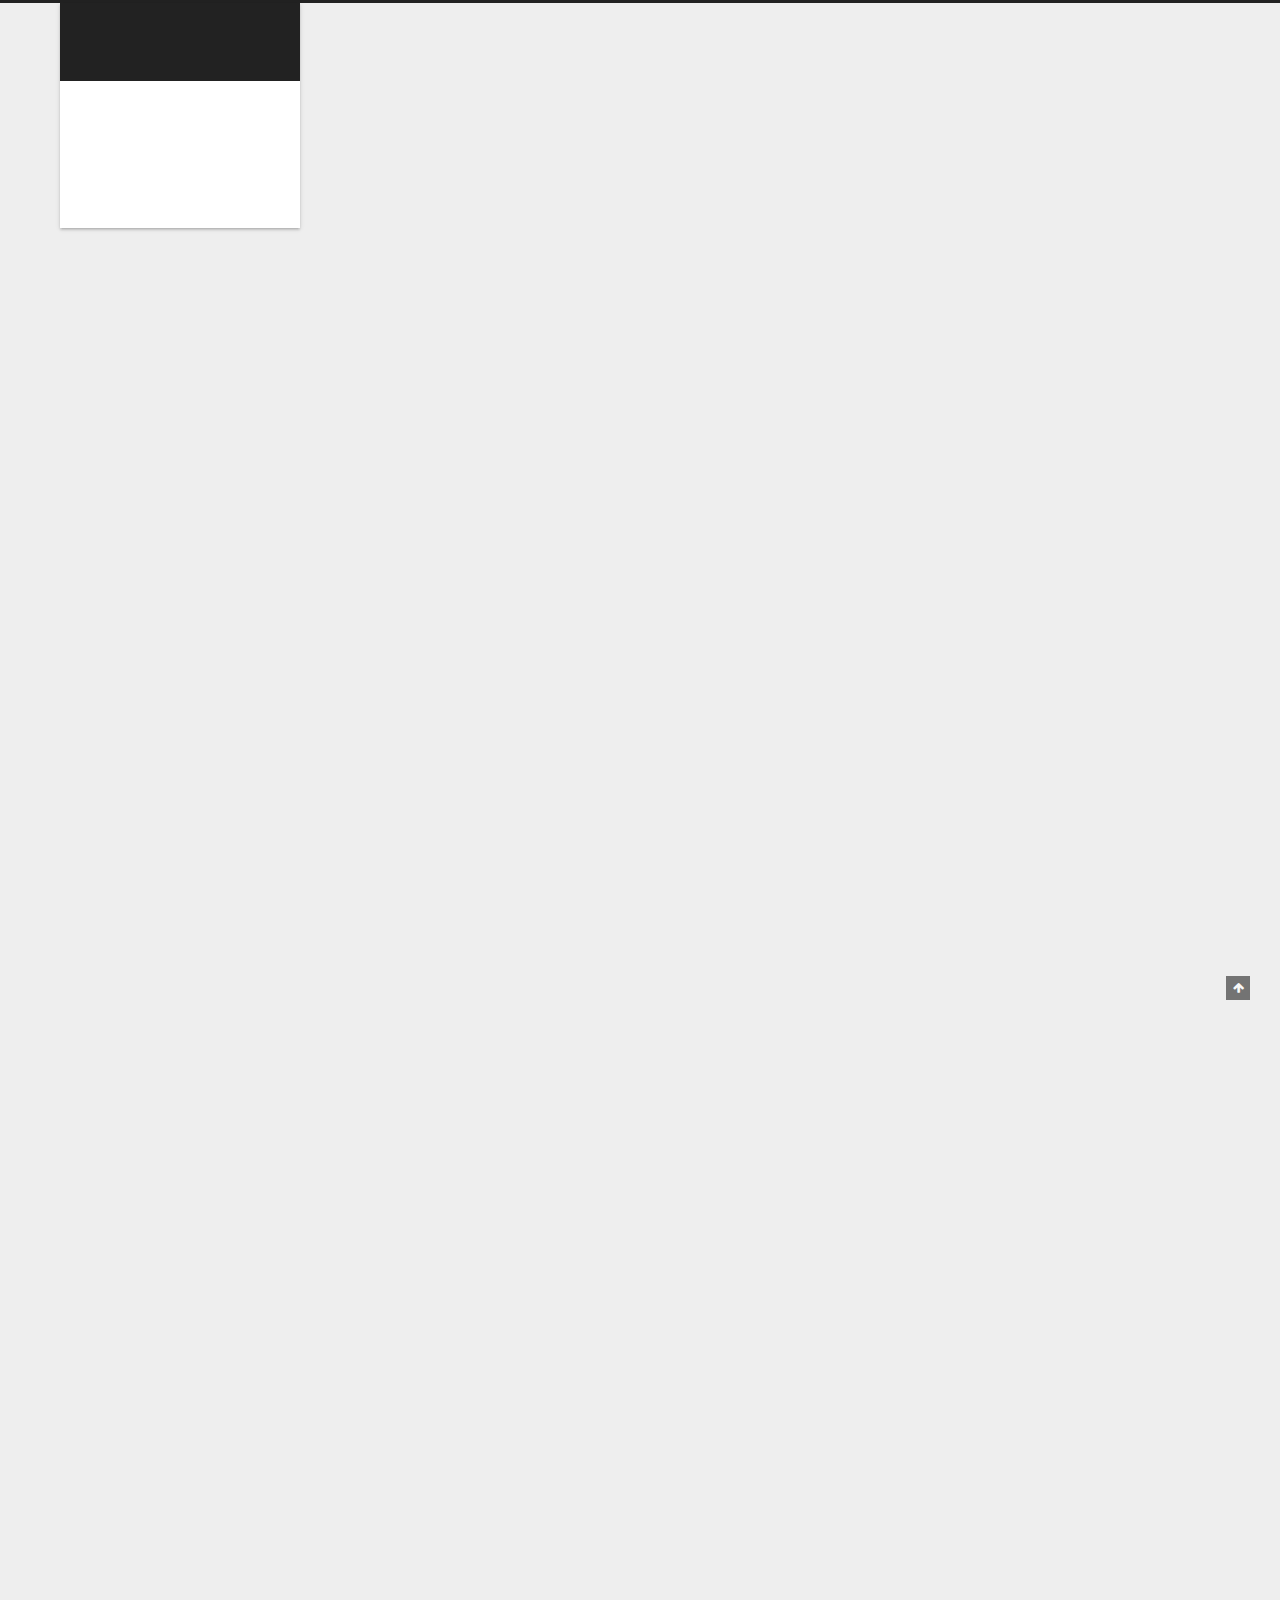
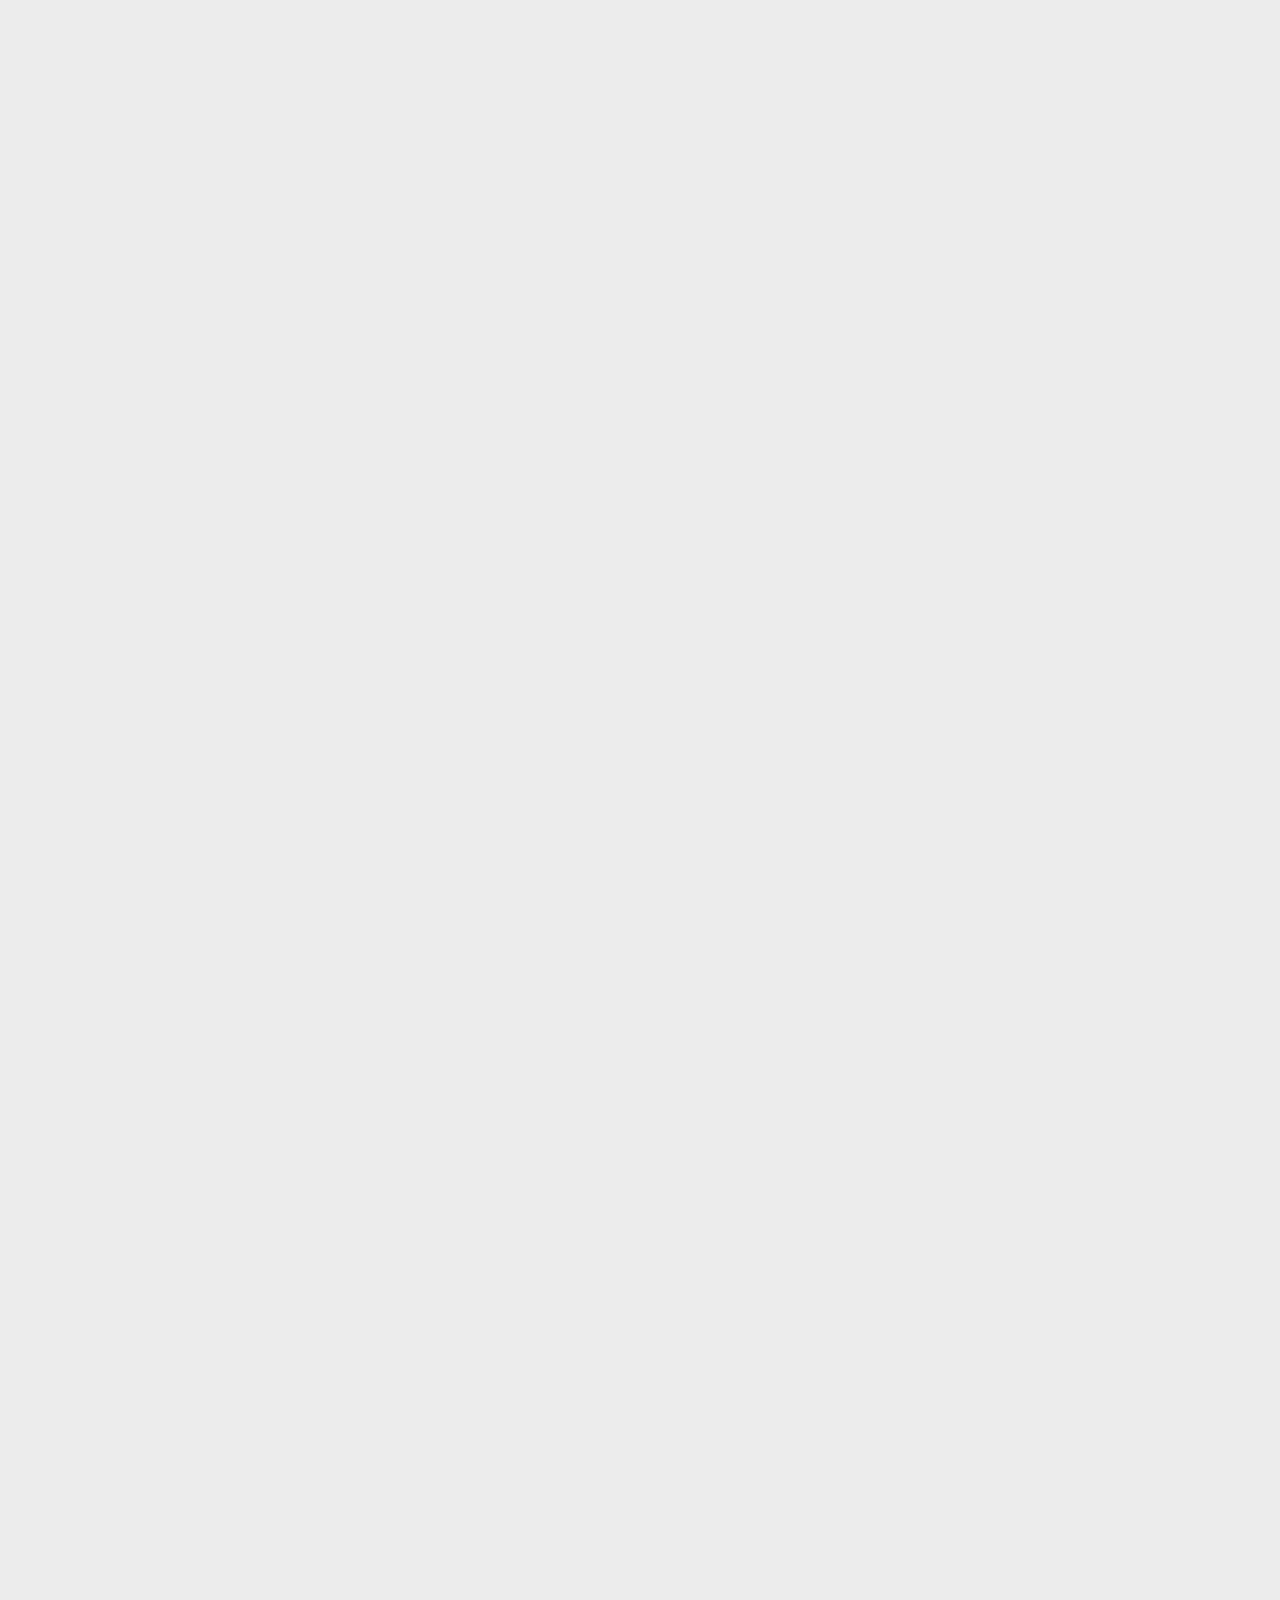
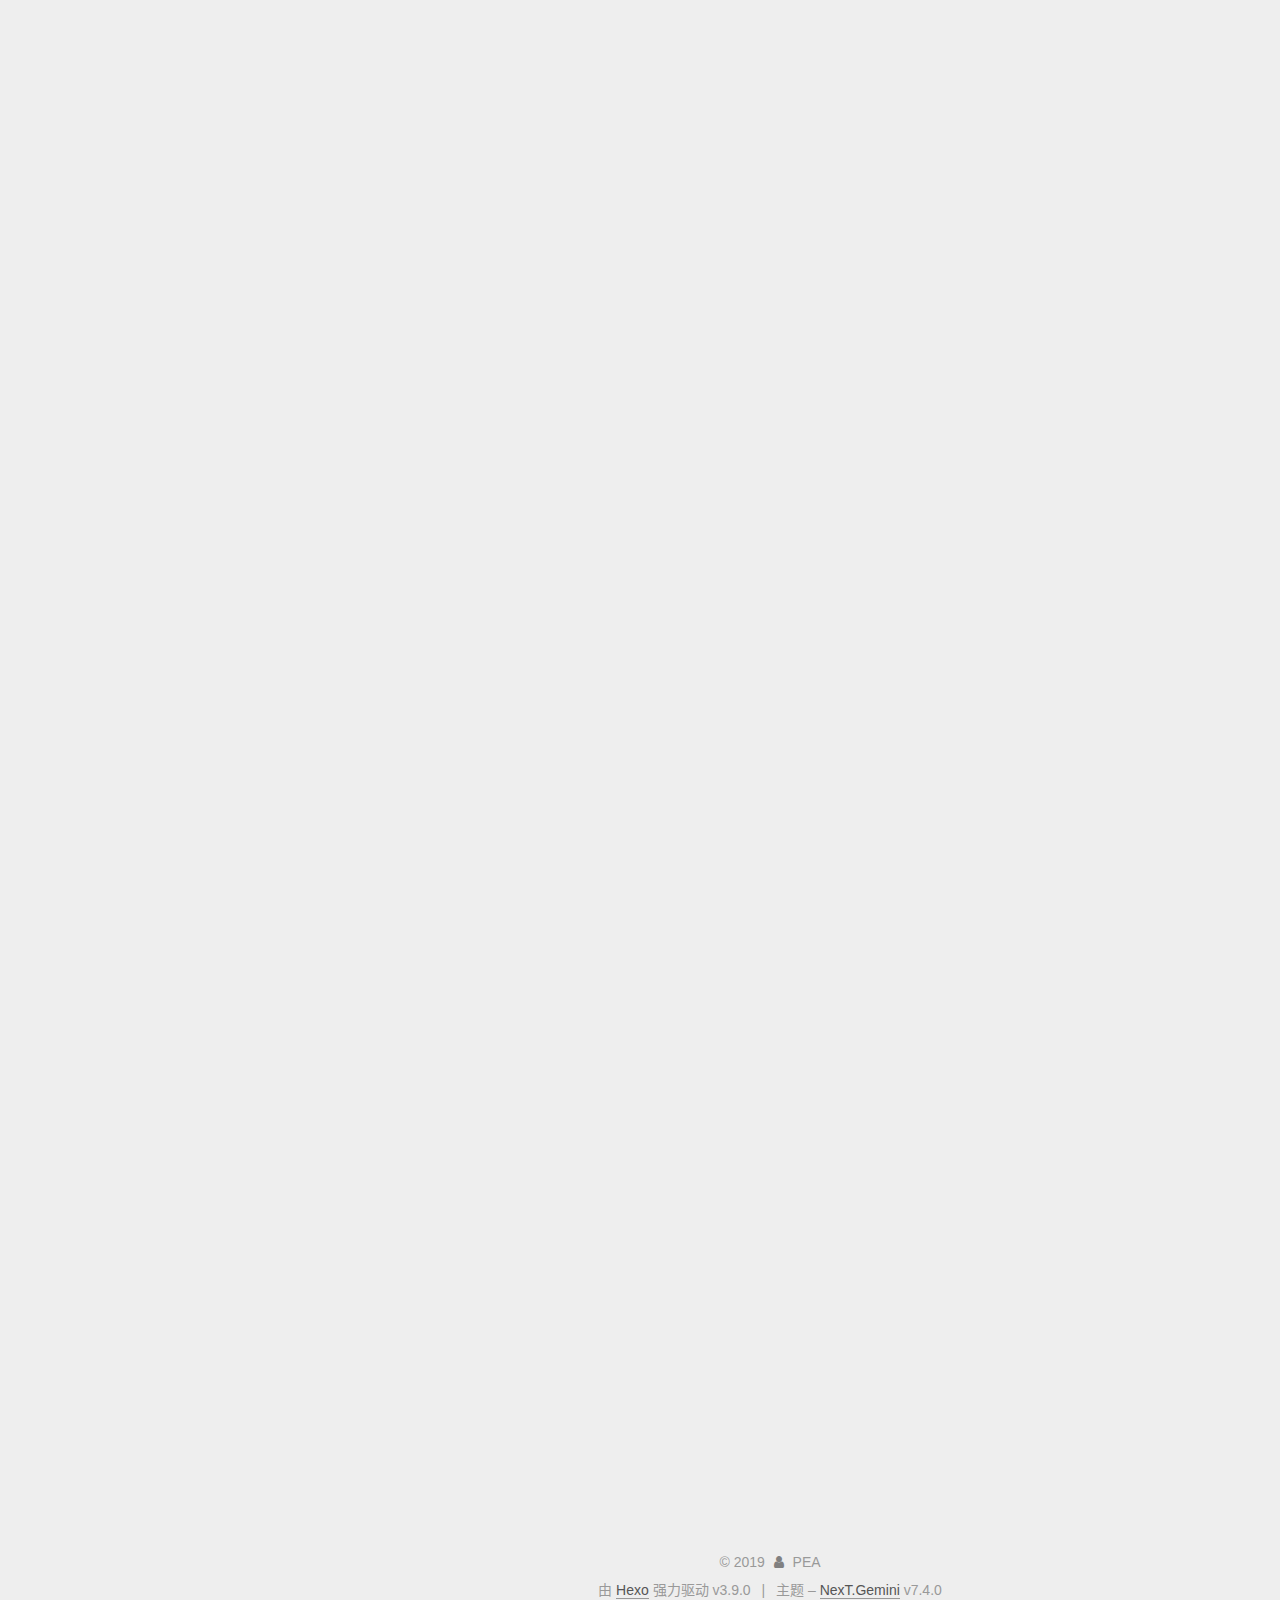
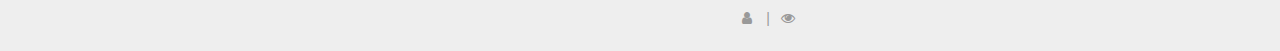
==== commit bb8886c2: "Site updated: 2019-09-04 21:50:56" ====
--- a/index.html
+++ b/index.html
@@ -222,7 +222,7 @@
   
   
   <div class="post-block home">
-    <link itemprop="mainEntityOfPage" href="http://yoursite.com/2019/08/31/2019新生赛题/">
+    <link itemprop="mainEntityOfPage" href="http://yoursite.com/2019/08/31/2019-xin-sheng-sai-ti/">
 
     <span hidden itemprop="author" itemscope itemtype="http://schema.org/Person">
       <meta itemprop="name" content="PEA">
@@ -236,7 +236,7 @@
       <header class="post-header">
         <h1 class="post-title" itemprop="name headline">
             
-            <a href="/2019/08/31/2019新生赛题/" class="post-title-link" itemprop="url">2019新生赛题</a>
+            <a href="/2019/08/31/2019-xin-sheng-sai-ti/" class="post-title-link" itemprop="url">2019新生赛题</a>
           
         </h1>
 
@@ -262,7 +262,7 @@
                   <i class="fa fa-calendar-check-o"></i>
                 </span>
                 <span class="post-meta-item-text">更新于</span>
-                <time title="修改时间：2019-09-03 21:39:54" itemprop="dateModified" datetime="2019-09-03T21:39:54+08:00">2019-09-03</time>
+                <time title="修改时间：2019-09-04 21:50:36" itemprop="dateModified" datetime="2019-09-04T21:50:36+08:00">2019-09-04</time>
               </span>
             
           
@@ -278,18 +278,18 @@
     <div class="post-body" itemprop="articleBody">
 
       
-          <h2 id="说明"><a href="#说明" class="headerlink" title="说明"></a>说明</h2><p>硬件组测试可以组队，每个队最多三人。提交时间为9月27日到10月12日。</p>
-<p>软件组测试不能组队，自行独立完成，在OJ上注册后把个人设置中的<code>real name</code>改为自己的姓名。比赛结束后会进行代码查重，重复率过高会被请到110和糖哥喝茶<del>(快乐水)</del>。</p>
-<h2 id="硬件组"><a href="#硬件组" class="headerlink" title="硬件组"></a>硬件组</h2><h3 id="MCU"><a href="#MCU" class="headerlink" title="MCU"></a>MCU</h3><p>选择一个你喜欢的MCU，制作一个电压表，量程0-60V，通过数码管或者显示屏之类的装置把电压显示出来。</p>
+          <h2 id="说明"><a href="#说明" class="headerlink" title="说明"></a>说明</h2><p>硬件组测试可以组队，每个队最多三人。提交截止日期为<strong>10月12日</strong>。题目中涉及到的器件全部由科协提供。</p>
+<p>软件组测试不能组队，自行独立完成，在OJ上注册后把个人设置中的<code>real name</code>改为自己的姓名。比赛结束后会进行代码查重，重复率过高将会被请到110和糖哥喝茶<del>(快乐水)</del>。</p>
+<h2 id="硬件组题目"><a href="#硬件组题目" class="headerlink" title="硬件组题目"></a>硬件组题目</h2><h3 id="MCU"><a href="#MCU" class="headerlink" title="MCU"></a>MCU</h3><p>选择一个你喜欢的MCU，制作一个电压表，量程0-60V，通过数码管或者显示屏之类的装置把电压显示出来。</p>
 <h4 id="方案"><a href="#方案" class="headerlink" title="方案"></a>方案</h4><p>因为需要测量电压，所以自带<strong>ADC</strong>的MCU当然是首选。量程比较大大，所以用电阻分压之后再测量。</p>
-<p><strong>本题不提供电路图，而且需要写程序，慎选。</strong></p>
+<p><strong>本题不提供电路图，且需要写程序，慎选。</strong></p>
 <h3 id="数字电路"><a href="#数字电路" class="headerlink" title="数字电路"></a>数字电路</h3><p>使用74LS192和74LS47制作一个按键计数器，用数码管显示出来。</p>
-<h4 id="方案-1"><a href="#方案-1" class="headerlink" title="方案"></a>方案</h4><p>74LS192是十进制计数器，74LS47是7段数码管译码器，两个组合起来即可。</p>
+<h4 id="方案-1"><a href="#方案-1" class="headerlink" title="方案"></a>方案</h4><p>74LS192是<strong>十进制计数器</strong>，74LS47是<strong>7段数码管译码器</strong>，两个组合起来即可。</p>
 <p><img src="https://s2.ax1x.com/2019/09/03/nAYnRf.jpg" alt></p>
 <h3 id="模拟电路"><a href="#模拟电路" class="headerlink" title="模拟电路"></a>模拟电路</h3><p>使用集成运放制作一个呼吸灯。</p>
 <h4 id="方案-2"><a href="#方案-2" class="headerlink" title="方案"></a>方案</h4><p>使用两个运放，一个运放产生<strong>方波</strong>，输入到另一个运放构成的<strong>积分放大电路</strong>，再接到LED上实现呼吸灯效果。</p>
 <p>原理图会在晚些时候放出。</p>
-<h2 id="软件组"><a href="#软件组" class="headerlink" title="软件组"></a>软件组</h2><p>见<a href="https://oj.phyea.tech/contest/1" target="_blank" rel="noopener">OJ</a></p>
+<h2 id="软件组题目"><a href="#软件组题目" class="headerlink" title="软件组题目"></a>软件组题目</h2><p>见<a href="https://oj.phyea.tech/contest/1" target="_blank" rel="noopener">OJ</a></p>
 
         
       
@@ -314,7 +314,7 @@
   
   
   <div class="post-block home">
-    <link itemprop="mainEntityOfPage" href="http://yoursite.com/2019/08/11/物电科协介绍/">
+    <link itemprop="mainEntityOfPage" href="http://yoursite.com/2019/08/11/wu-dian-ke-xie-jie-shao/">
 
     <span hidden itemprop="author" itemscope itemtype="http://schema.org/Person">
       <meta itemprop="name" content="PEA">
@@ -328,7 +328,7 @@
       <header class="post-header">
         <h1 class="post-title" itemprop="name headline">
             
-            <a href="/2019/08/11/物电科协介绍/" class="post-title-link" itemprop="url">物电科协</a>
+            <a href="/2019/08/11/wu-dian-ke-xie-jie-shao/" class="post-title-link" itemprop="url">物电科协</a>
           
         </h1>
 
@@ -354,7 +354,7 @@
                   <i class="fa fa-calendar-check-o"></i>
                 </span>
                 <span class="post-meta-item-text">更新于</span>
-                <time title="修改时间：2019-09-03 18:49:14" itemprop="dateModified" datetime="2019-09-03T18:49:14+08:00">2019-09-03</time>
+                <time title="修改时间：2019-09-04 18:34:32" itemprop="dateModified" datetime="2019-09-04T18:34:32+08:00">2019-09-04</time>
               </span>
             
           
@@ -423,7 +423,7 @@
 <p>笔者自认为自己的学习路线很乱，也走了很多弯路，并不建议读者按照这个路线。同时笔者自身对MCU了解较多，所以可以发现在上面的篇幅中大量介绍了MCU。<strong>兴趣</strong>是最好的老师，笔者希望读者可以遵循自己的兴趣进行学习。顺便，聪明的人应该能看出来这篇文章是用<a href="https://www.markdownguide.org/getting-started" target="_blank" rel="noopener">Markdown</a>写的。</p>
 <p>如果你对上面的介绍感到一头雾水，没有关系，只要你对电路感兴趣，我们就是好朋友。</p>
 <h2 id="如何加入？"><a href="#如何加入？" class="headerlink" title="如何加入？"></a>如何加入？</h2><p>大概在新生赛结束之后，也就是10月份这样子。</p>
-<p><a href="https://join.anclx.cc/index.php/435666?newtest=Y&lang=zh-Hans" target="_blank" rel="noopener">在线报名</a></p>
+<p><a href="https://join.phyea.tech/index.php/435666" target="_blank" rel="noopener">在线报名</a></p>
 <p><a href="https://oj.phyea.tech/contest/1" target="_blank" rel="noopener">软件组OJ</a></p>
 <p><a href="https://shang.qq.com/wpa/qunwpa?idkey=8703b85faa5d3704a05210c619591038606385135bf378cb04b1d313ef1fc0fb" target="_blank" rel="noopener">QQ群</a>：835860541</p>
 <p><a href="https://t.me/phyea2019" target="_blank" rel="noopener">电报群</a>：<a href="https://t.me/phyea" target="_blank" rel="noopener">https://t.me/phyea</a></p>
--- a/css/main.css
+++ b/css/main.css
@@ -1673,7 +1673,7 @@
 }
 .links-of-author a::before,
 .links-of-author span.exturl::before {
-  background: #fff;
+  background: #ff52ff;
   border-radius: 50%;
   content: ' ';
   display: inline-block;
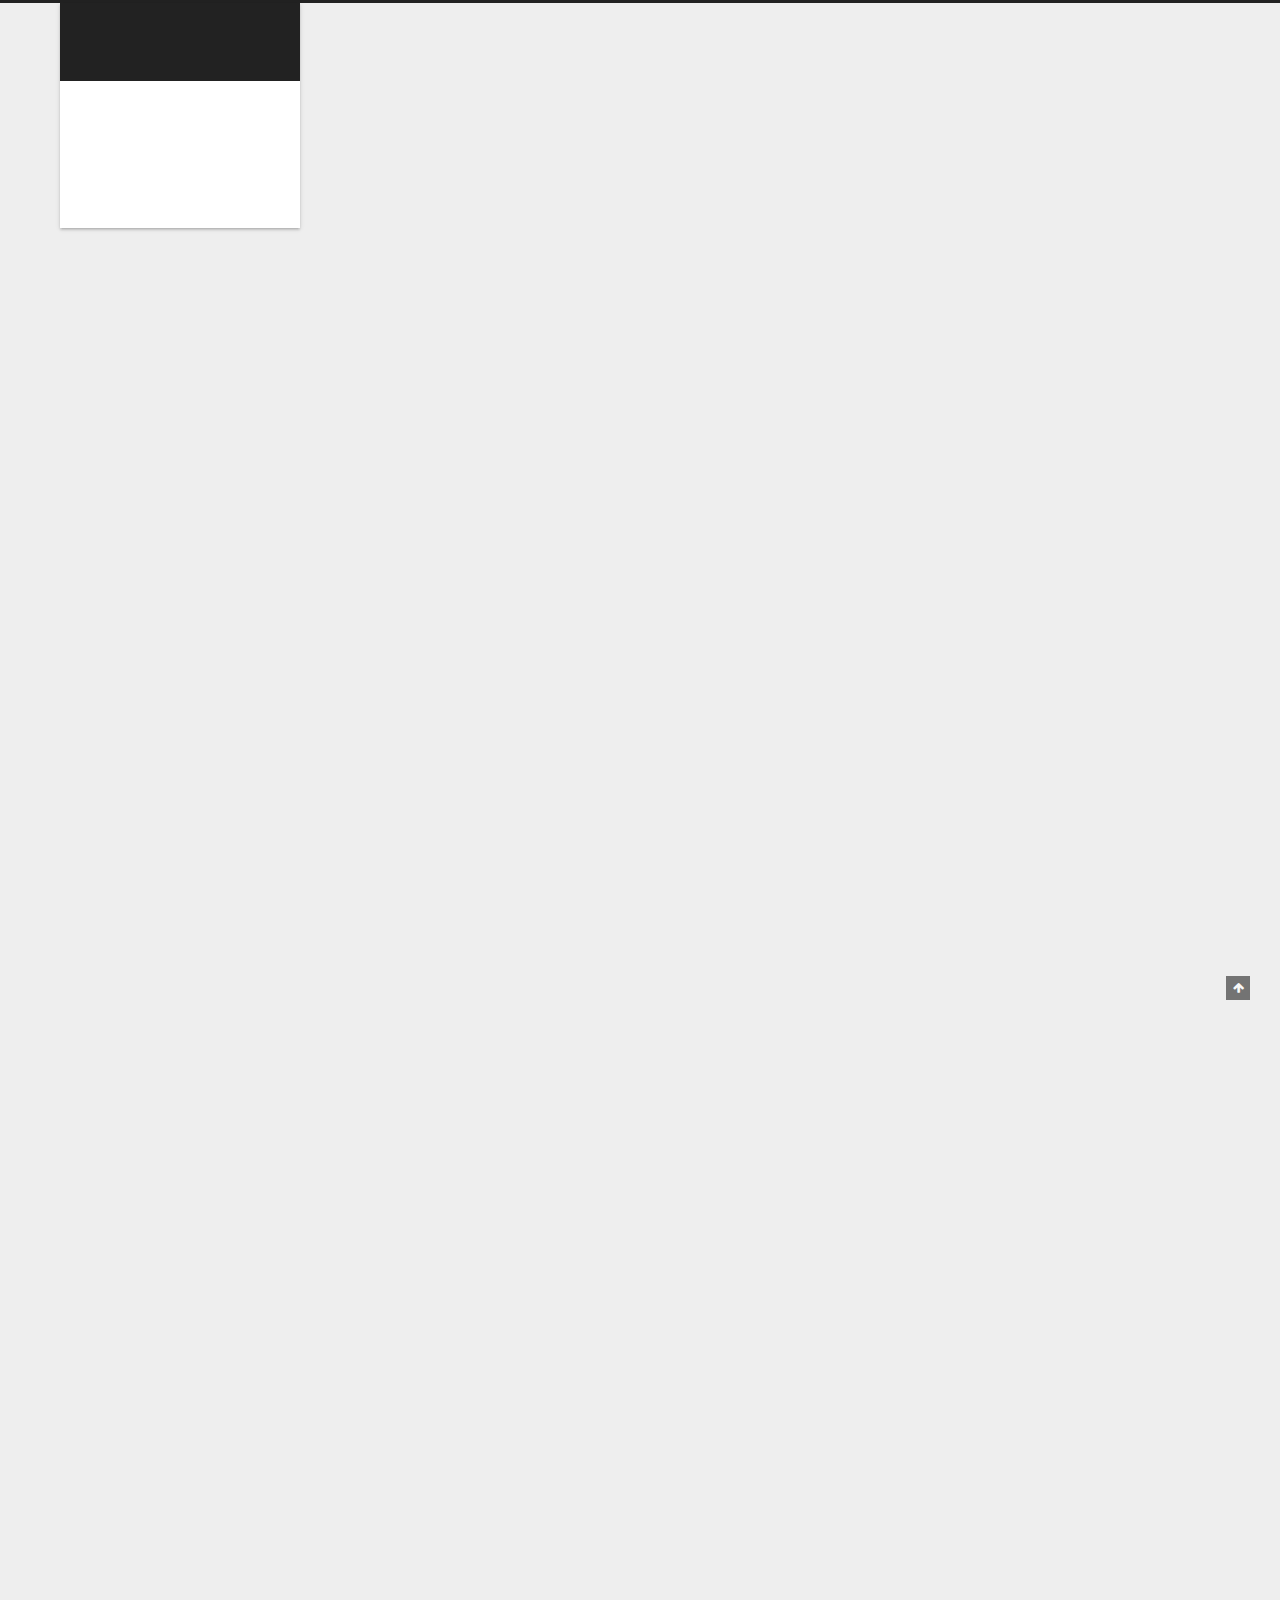
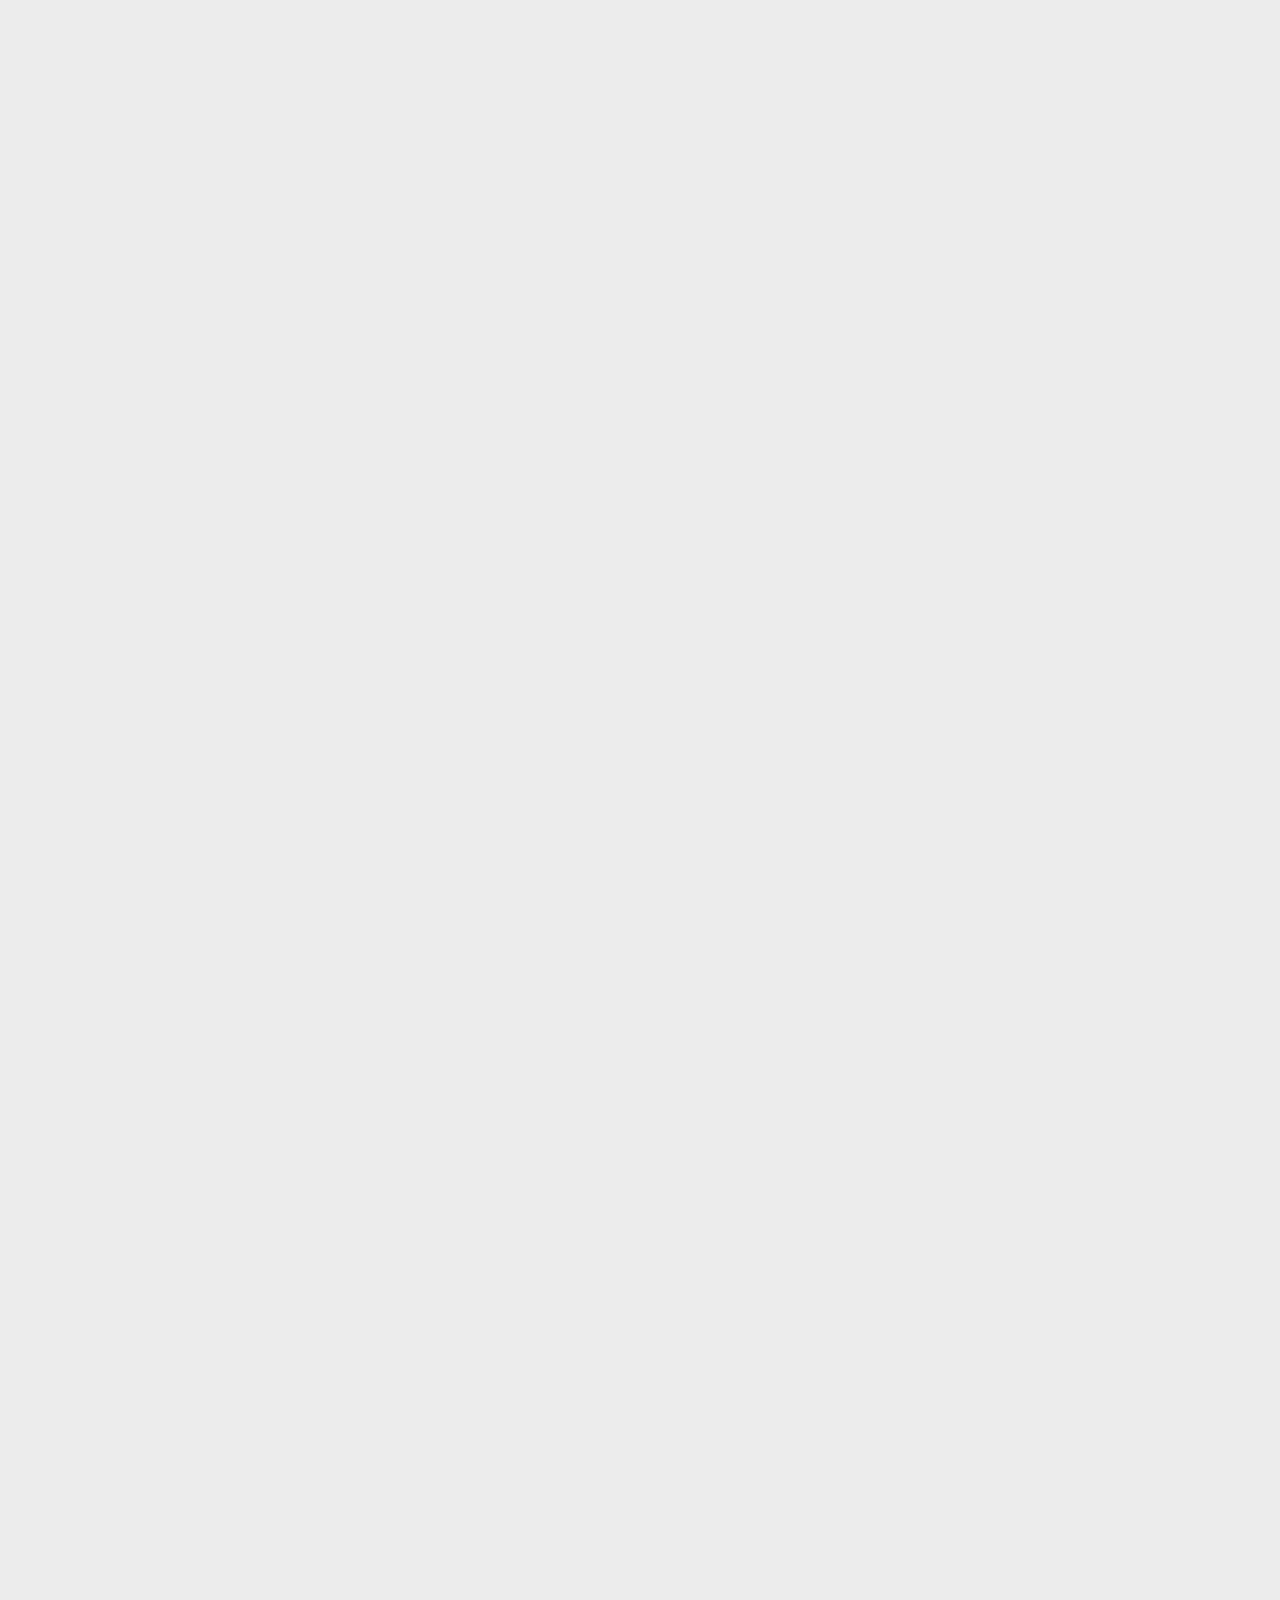
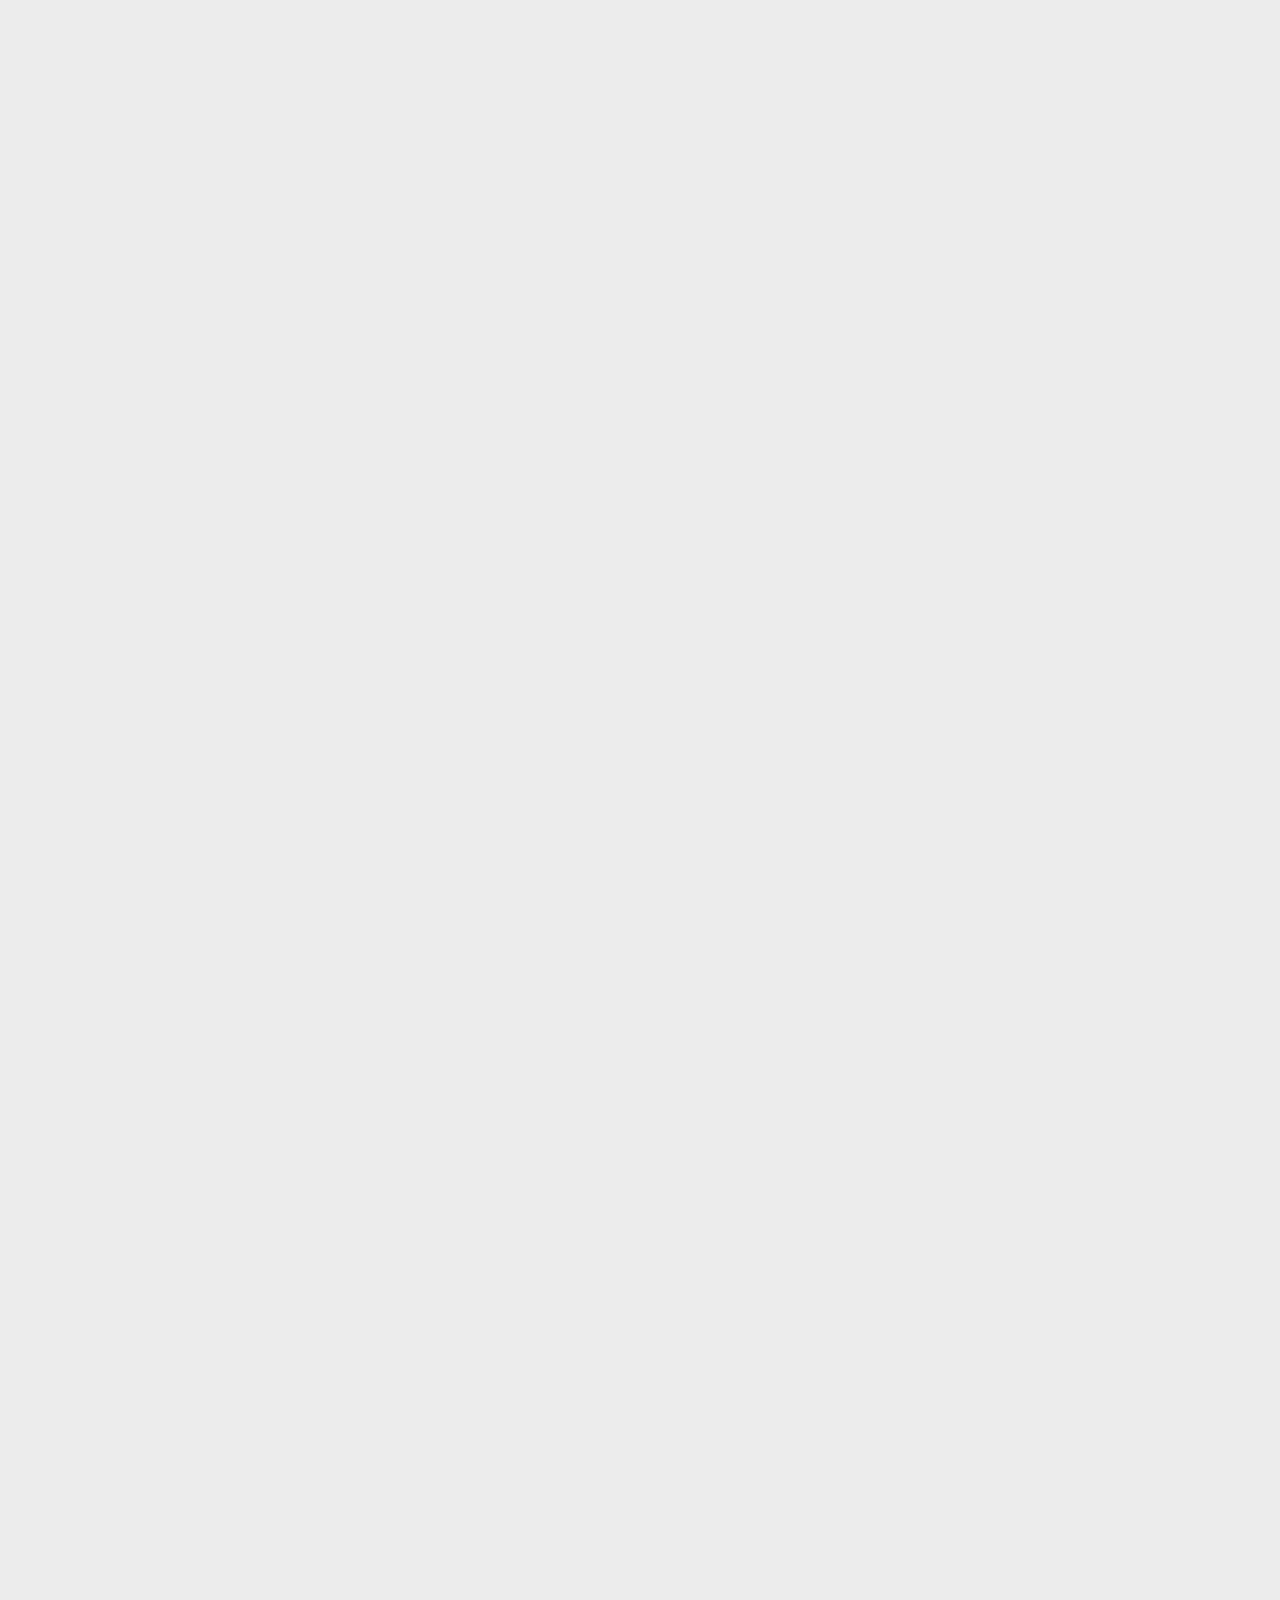
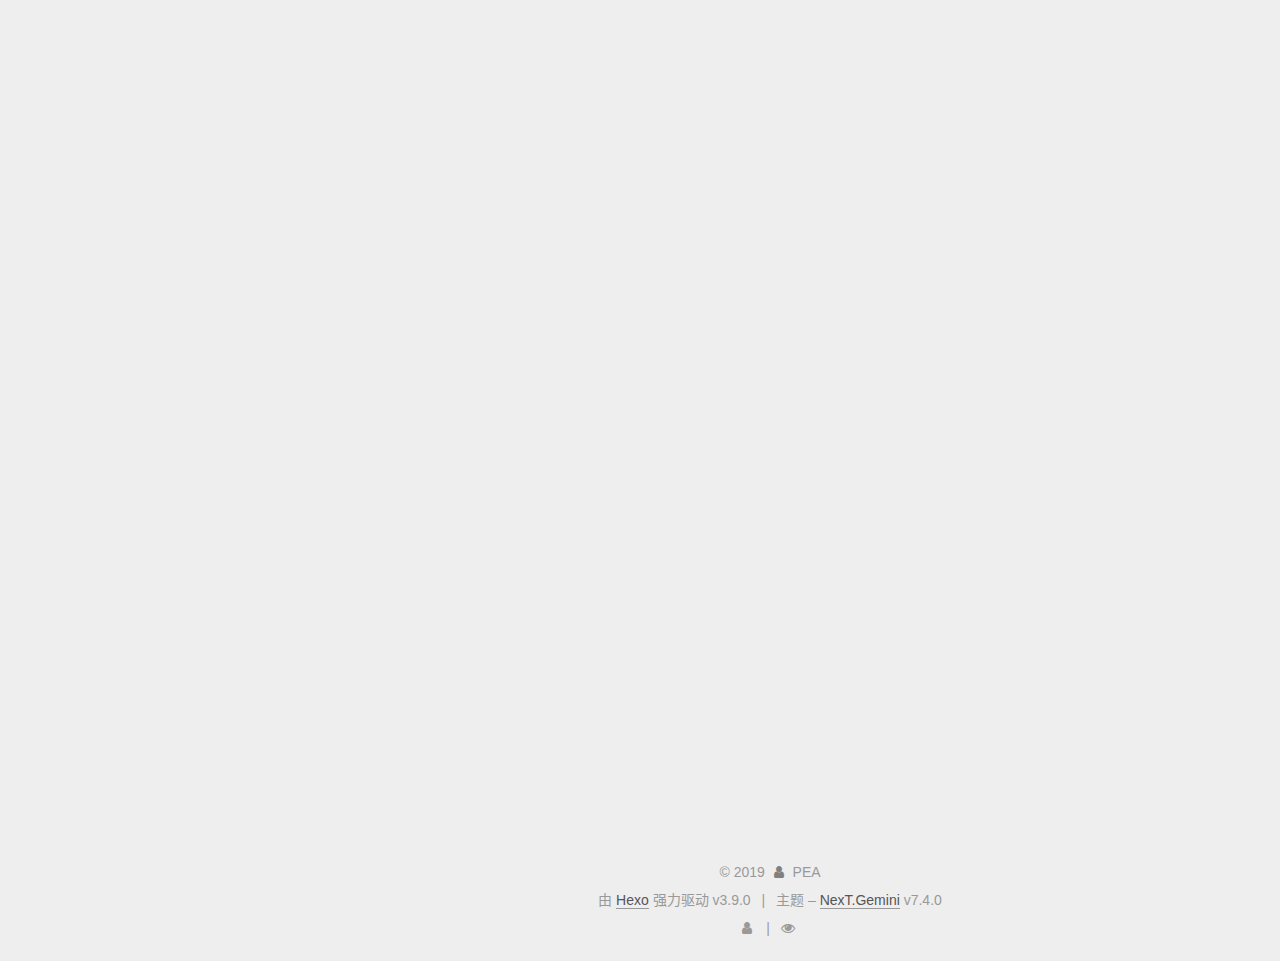
==== commit 7f9bb347: "Site updated: 2019-09-14 15:50:07" ====
--- a/index.html
+++ b/index.html
@@ -262,7 +262,7 @@
                   <i class="fa fa-calendar-check-o"></i>
                 </span>
                 <span class="post-meta-item-text">更新于</span>
-                <time title="修改时间：2019-09-04 21:50:36" itemprop="dateModified" datetime="2019-09-04T21:50:36+08:00">2019-09-04</time>
+                <time title="修改时间：2019-09-14 15:49:57" itemprop="dateModified" datetime="2019-09-14T15:49:57+08:00">2019-09-14</time>
               </span>
             
           
@@ -278,17 +278,42 @@
     <div class="post-body" itemprop="articleBody">
 
       
-          <h2 id="说明"><a href="#说明" class="headerlink" title="说明"></a>说明</h2><p>硬件组测试可以组队，每个队最多三人。提交截止日期为<strong>10月12日</strong>。题目中涉及到的器件全部由科协提供。</p>
+          <h2 id="说明"><a href="#说明" class="headerlink" title="说明"></a>说明</h2><p>硬件组测试可以组队，每个队最多三人。提交截止日期为<strong>10月12日</strong>。除特殊说明外题目中涉及到的器件由科协提供，常见值的电阻电容可以直接取用。</p>
 <p>软件组测试不能组队，自行独立完成，在OJ上注册后把个人设置中的<code>real name</code>改为自己的姓名。比赛结束后会进行代码查重，重复率过高将会被请到110和糖哥喝茶<del>(快乐水)</del>。</p>
-<h2 id="硬件组题目"><a href="#硬件组题目" class="headerlink" title="硬件组题目"></a>硬件组题目</h2><h3 id="MCU"><a href="#MCU" class="headerlink" title="MCU"></a>MCU</h3><p>选择一个你喜欢的MCU，制作一个电压表，量程0-60V，通过数码管或者显示屏之类的装置把电压显示出来。</p>
-<h4 id="方案"><a href="#方案" class="headerlink" title="方案"></a>方案</h4><p>因为需要测量电压，所以自带<strong>ADC</strong>的MCU当然是首选。量程比较大大，所以用电阻分压之后再测量。</p>
-<p><strong>本题不提供电路图，且需要写程序，慎选。</strong></p>
+<h2 id="硬件组题目"><a href="#硬件组题目" class="headerlink" title="硬件组题目"></a>硬件组题目</h2><h3 id="MCU"><a href="#MCU" class="headerlink" title="MCU"></a>MCU</h3><p>选择一个你喜欢的MCU，以及一个HC-SR04超声波测距模块，制作一个测距装置，通过数码管或者显示屏之类的装置把距离显示出来。</p>
+<p><strong>本题不提供电路图和方案，需要自己写程序，慎选。</strong></p>
+<h4 id="器件清单"><a href="#器件清单" class="headerlink" title="器件清单"></a>器件清单</h4><p>由于科协经费有限，所以只能提供一些常用的MCU核心板，如STM32F0、STM32F1、ESP8266、MSP430等，如果你选择的MCU我们无法提供，那就只能你自己准备了。</p>
+<ul>
+<li>MCU核心板</li>
+<li>USB转TTL</li>
+<li>HC-SR04测距模块</li>
+<li>万用板</li>
+<li>4位8段数码管</li>
+<li>排针</li>
+<li>电阻若干</li>
+</ul>
 <h3 id="数字电路"><a href="#数字电路" class="headerlink" title="数字电路"></a>数字电路</h3><p>使用74LS192和74LS47制作一个按键计数器，用数码管显示出来。</p>
-<h4 id="方案-1"><a href="#方案-1" class="headerlink" title="方案"></a>方案</h4><p>74LS192是<strong>十进制计数器</strong>，74LS47是<strong>7段数码管译码器</strong>，两个组合起来即可。</p>
-<p><img src="https://s2.ax1x.com/2019/09/03/nAYnRf.jpg" alt></p>
+<h4 id="方案"><a href="#方案" class="headerlink" title="方案"></a>方案</h4><p>74LS192是<strong>十进制计数器</strong>，74LS47是<strong>7段数码管译码器</strong>，两个组合起来即可。</p>
+<p><img src="https://s2.ax1x.com/2019/09/14/ny5vWR.png" alt></p>
+<h4 id="器件清单-1"><a href="#器件清单-1" class="headerlink" title="器件清单"></a>器件清单</h4><ul>
+<li>万用板</li>
+<li>按键</li>
+<li>1位8段共阳数码管</li>
+<li>74LS192</li>
+<li>74LS47</li>
+<li>电容若干</li>
+<li>电阻若干</li>
+</ul>
 <h3 id="模拟电路"><a href="#模拟电路" class="headerlink" title="模拟电路"></a>模拟电路</h3><p>使用集成运放制作一个呼吸灯。</p>
-<h4 id="方案-2"><a href="#方案-2" class="headerlink" title="方案"></a>方案</h4><p>使用两个运放，一个运放产生<strong>方波</strong>，输入到另一个运放构成的<strong>积分放大电路</strong>，再接到LED上实现呼吸灯效果。</p>
+<h4 id="方案-1"><a href="#方案-1" class="headerlink" title="方案"></a>方案</h4><p>使用两个运放，一个运放产生<strong>方波</strong>，输入到另一个运放构成的<strong>积分放大电路</strong>，再接到LED上实现呼吸灯效果。</p>
 <p>原理图会在晚些时候放出。</p>
+<h4 id="器件清单-2"><a href="#器件清单-2" class="headerlink" title="器件清单"></a>器件清单</h4><ul>
+<li>万用板</li>
+<li>NE5532</li>
+<li>LED</li>
+<li>电容若干</li>
+<li>电阻若干</li>
+</ul>
 <h2 id="软件组题目"><a href="#软件组题目" class="headerlink" title="软件组题目"></a>软件组题目</h2><p>见<a href="https://oj.phyea.tech/contest/1" target="_blank" rel="noopener">OJ</a></p>
 
         
--- a/css/main.css
+++ b/css/main.css
@@ -1673,7 +1673,7 @@
 }
 .links-of-author a::before,
 .links-of-author span.exturl::before {
-  background: #ff52ff;
+  background: #5057ff;
   border-radius: 50%;
   content: ' ';
   display: inline-block;
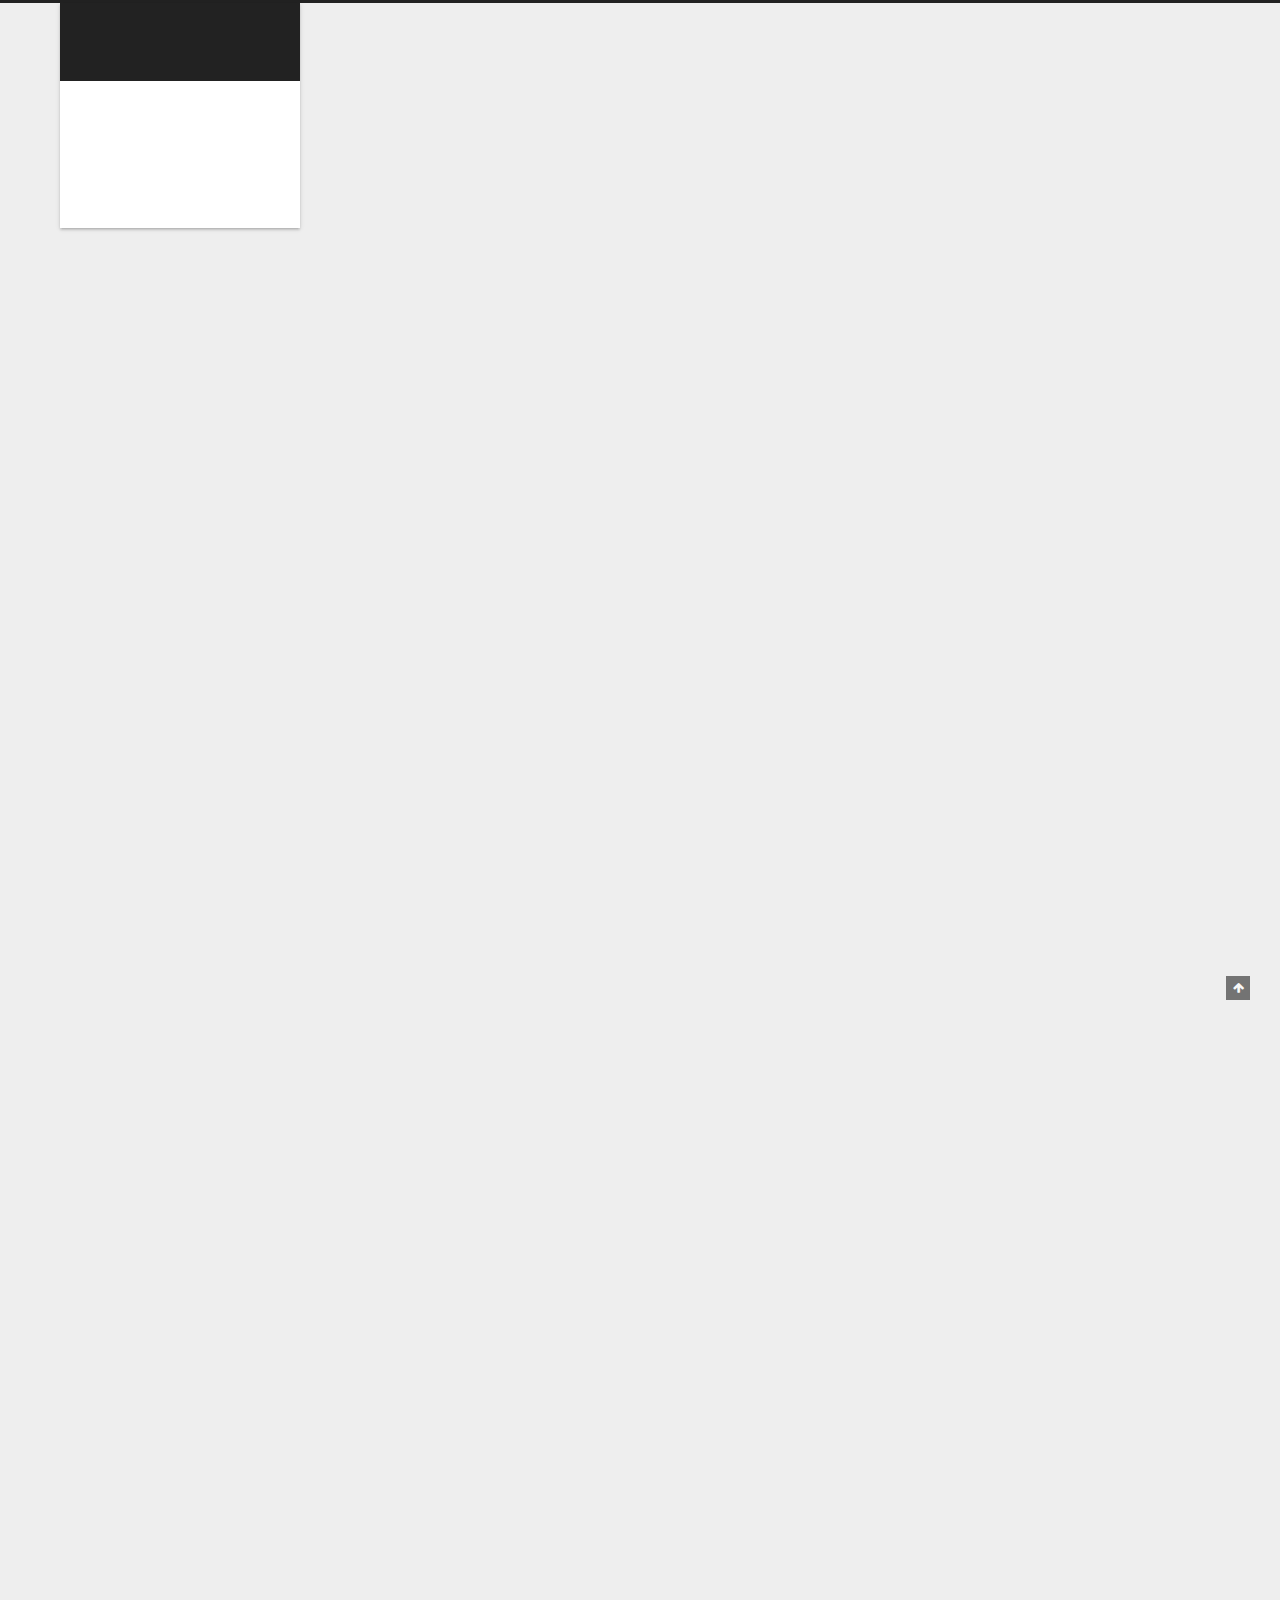
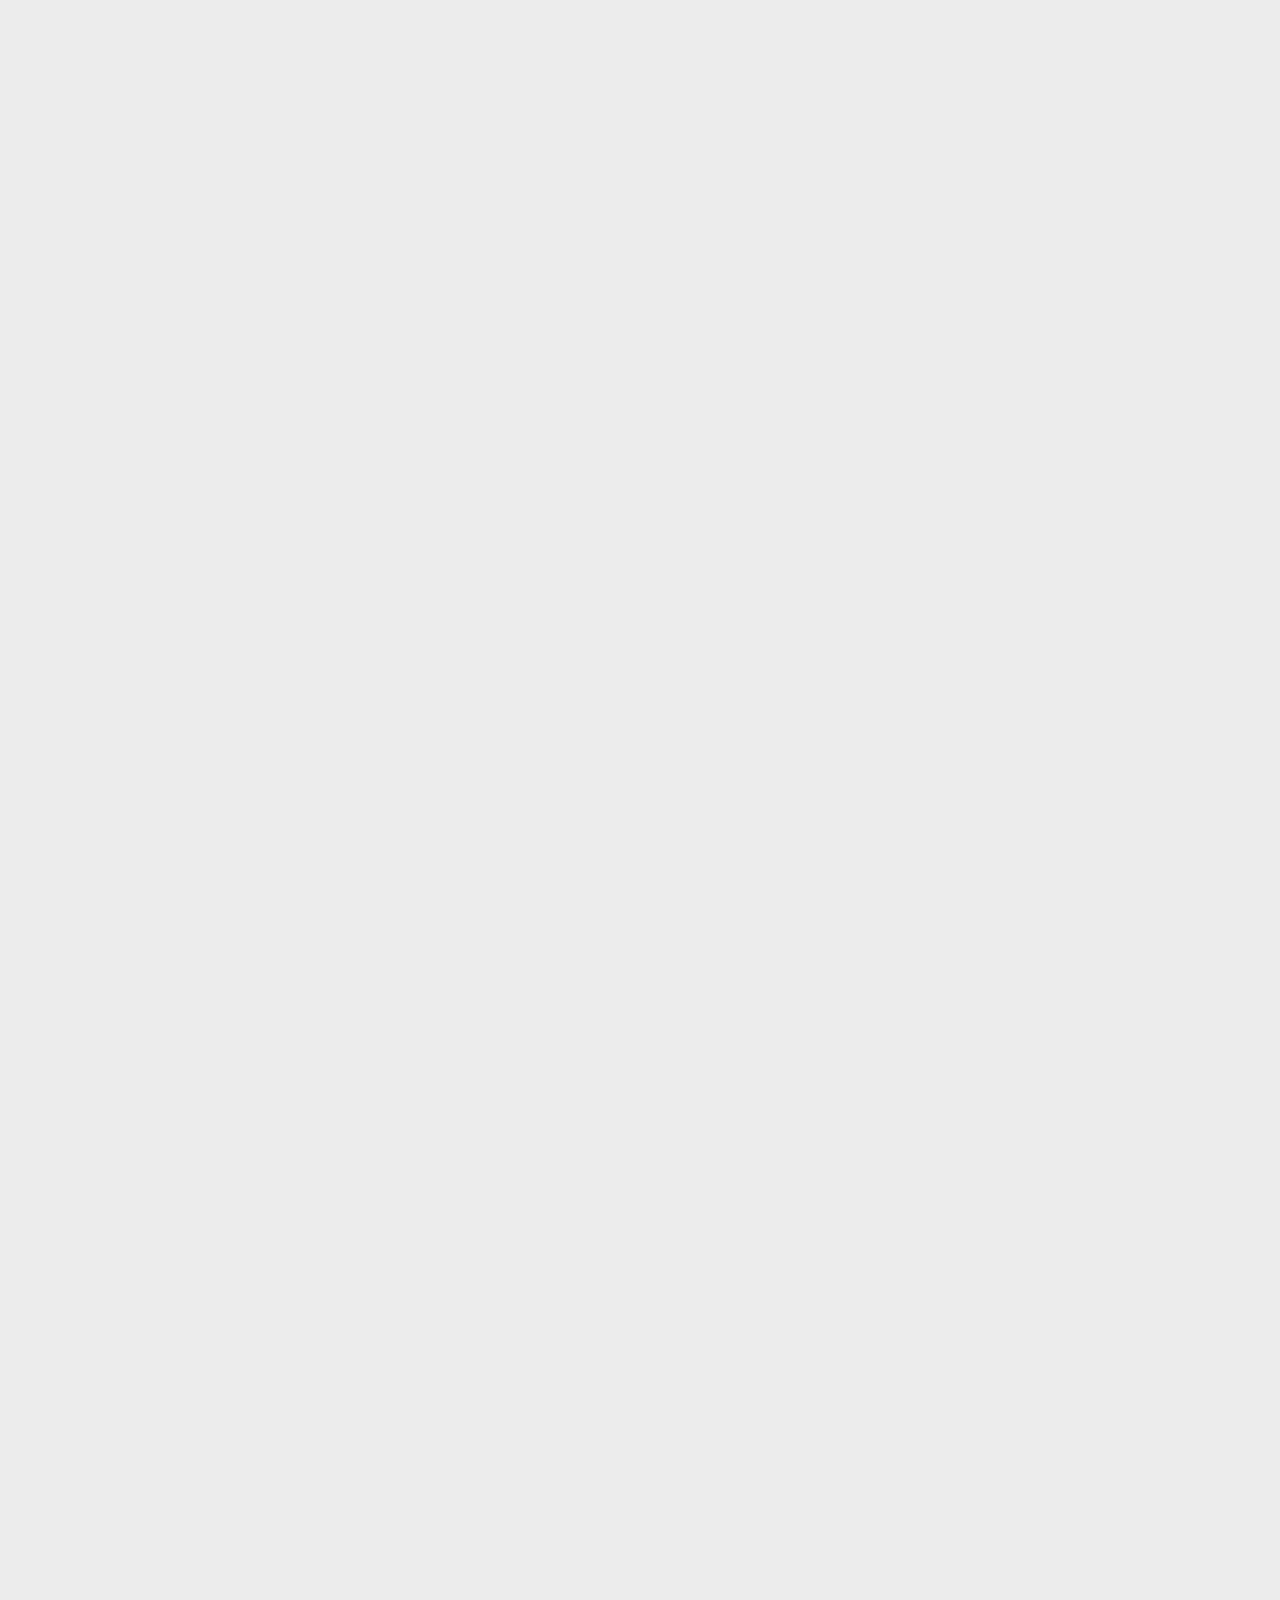
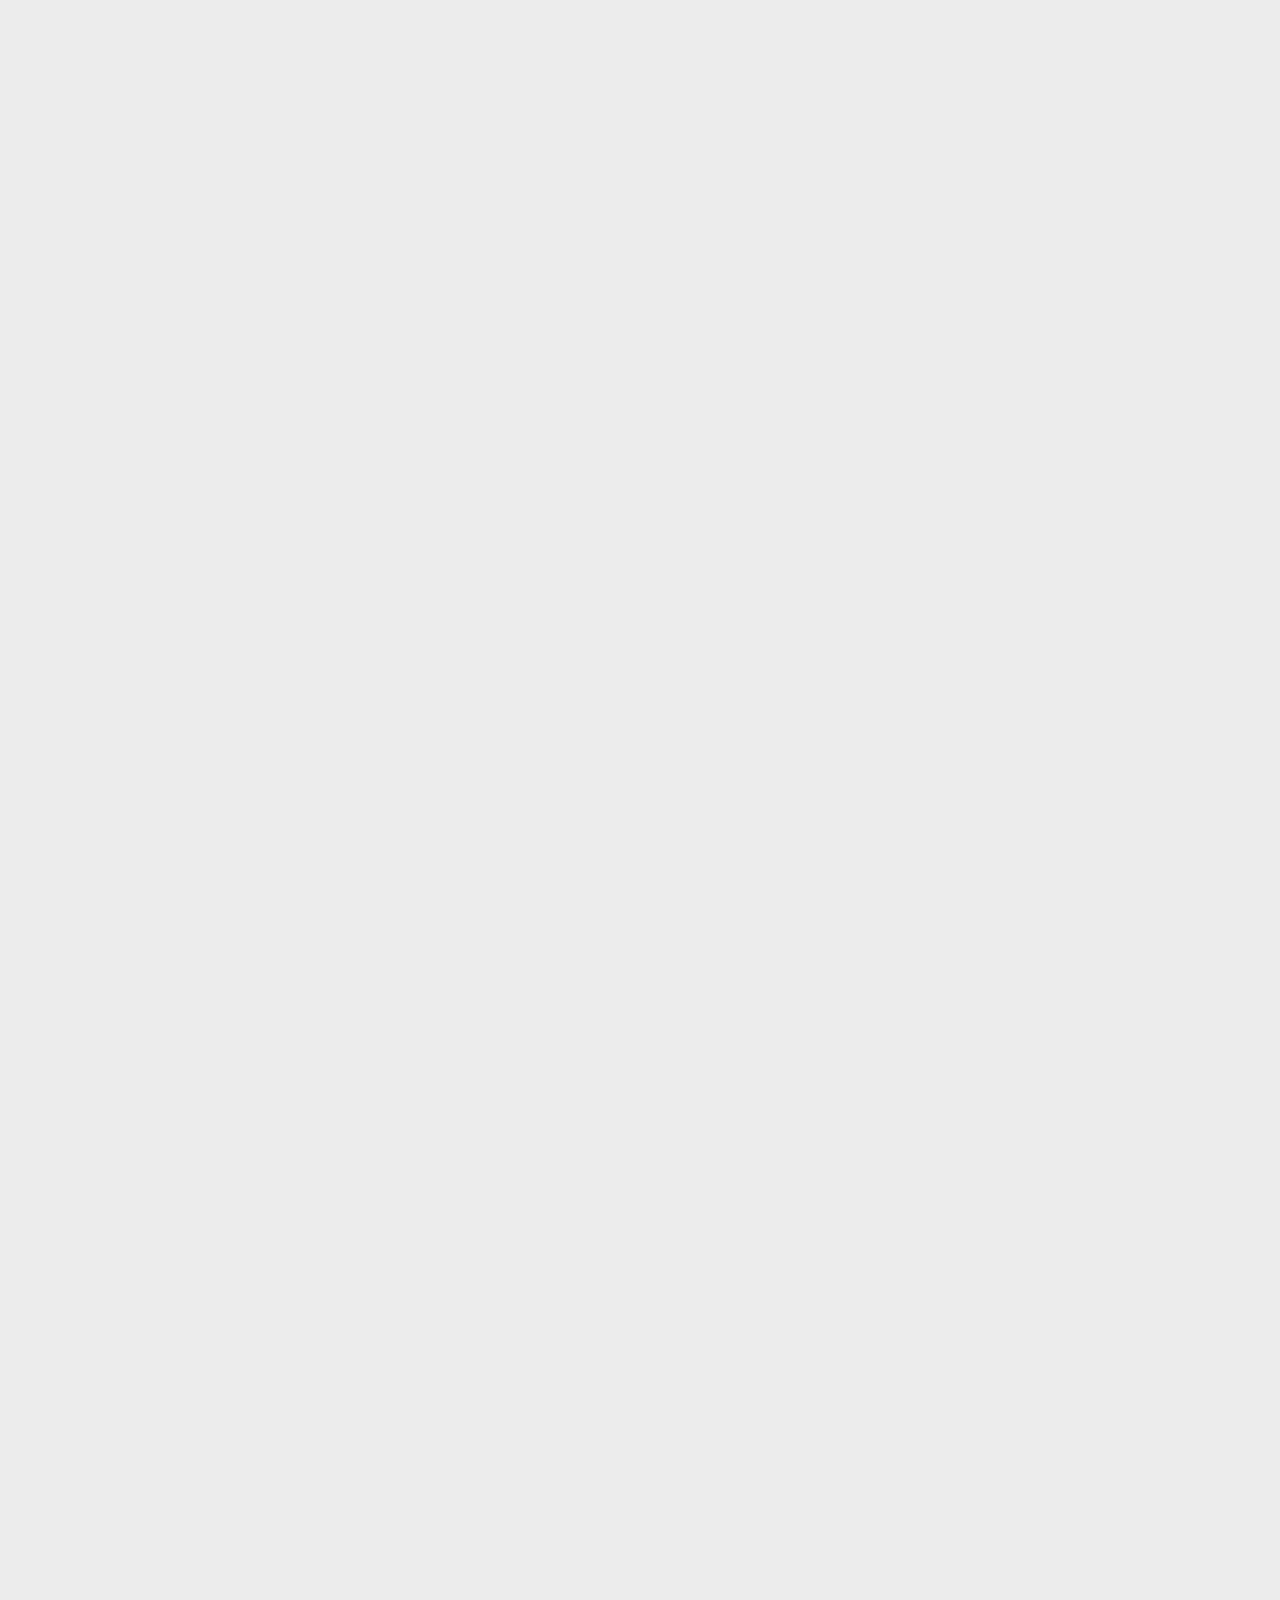
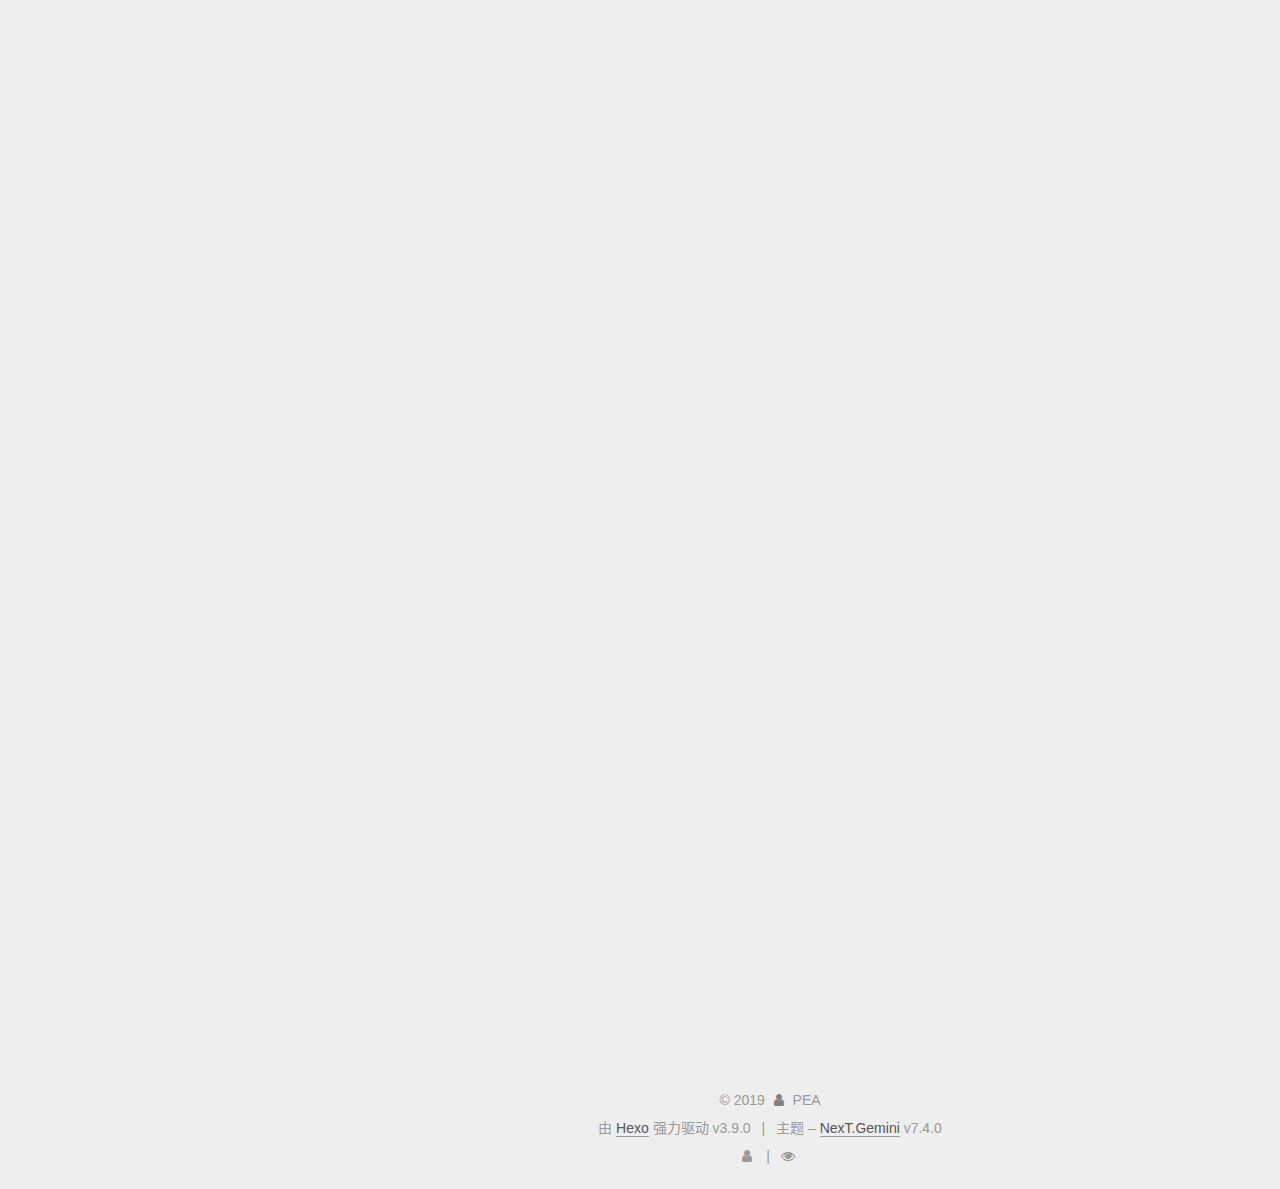
==== commit 47925732: "Site updated: 2019-09-16 23:23:46" ====
--- a/index.html
+++ b/index.html
@@ -262,7 +262,7 @@
                   <i class="fa fa-calendar-check-o"></i>
                 </span>
                 <span class="post-meta-item-text">更新于</span>
-                <time title="修改时间：2019-09-14 15:49:57" itemprop="dateModified" datetime="2019-09-14T15:49:57+08:00">2019-09-14</time>
+                <time title="修改时间：2019-09-16 23:22:01" itemprop="dateModified" datetime="2019-09-16T23:22:01+08:00">2019-09-16</time>
               </span>
             
           
@@ -294,7 +294,9 @@
 </ul>
 <h3 id="数字电路"><a href="#数字电路" class="headerlink" title="数字电路"></a>数字电路</h3><p>使用74LS192和74LS47制作一个按键计数器，用数码管显示出来。</p>
 <h4 id="方案"><a href="#方案" class="headerlink" title="方案"></a>方案</h4><p>74LS192是<strong>十进制计数器</strong>，74LS47是<strong>7段数码管译码器</strong>，两个组合起来即可。</p>
-<p><img src="https://s2.ax1x.com/2019/09/14/ny5vWR.png" alt></p>
+<p><img src="https://s2.ax1x.com/2019/09/16/nhMY2n.png" alt="计数器原理图"></p>
+<p>原理图如上，需要说明的是图中的74LS192和74LS47都没有画出供电电路。对于这两个器件，供电的引脚为8脚（负极）和16脚（正极）。数码管的CA为公共阳极端，对应数码管引脚图中的H1，其中dp为小数点，本题中并不需要连接。</p>
+<p><img src="https://s2.ax1x.com/2019/09/16/nhm86f.png" alt="数码管原理图"></p>
 <h4 id="器件清单-1"><a href="#器件清单-1" class="headerlink" title="器件清单"></a>器件清单</h4><ul>
 <li>万用板</li>
 <li>按键</li>
--- a/css/main.css
+++ b/css/main.css
@@ -1673,7 +1673,7 @@
 }
 .links-of-author a::before,
 .links-of-author span.exturl::before {
-  background: #5057ff;
+  background: #65bd00;
   border-radius: 50%;
   content: ' ';
   display: inline-block;
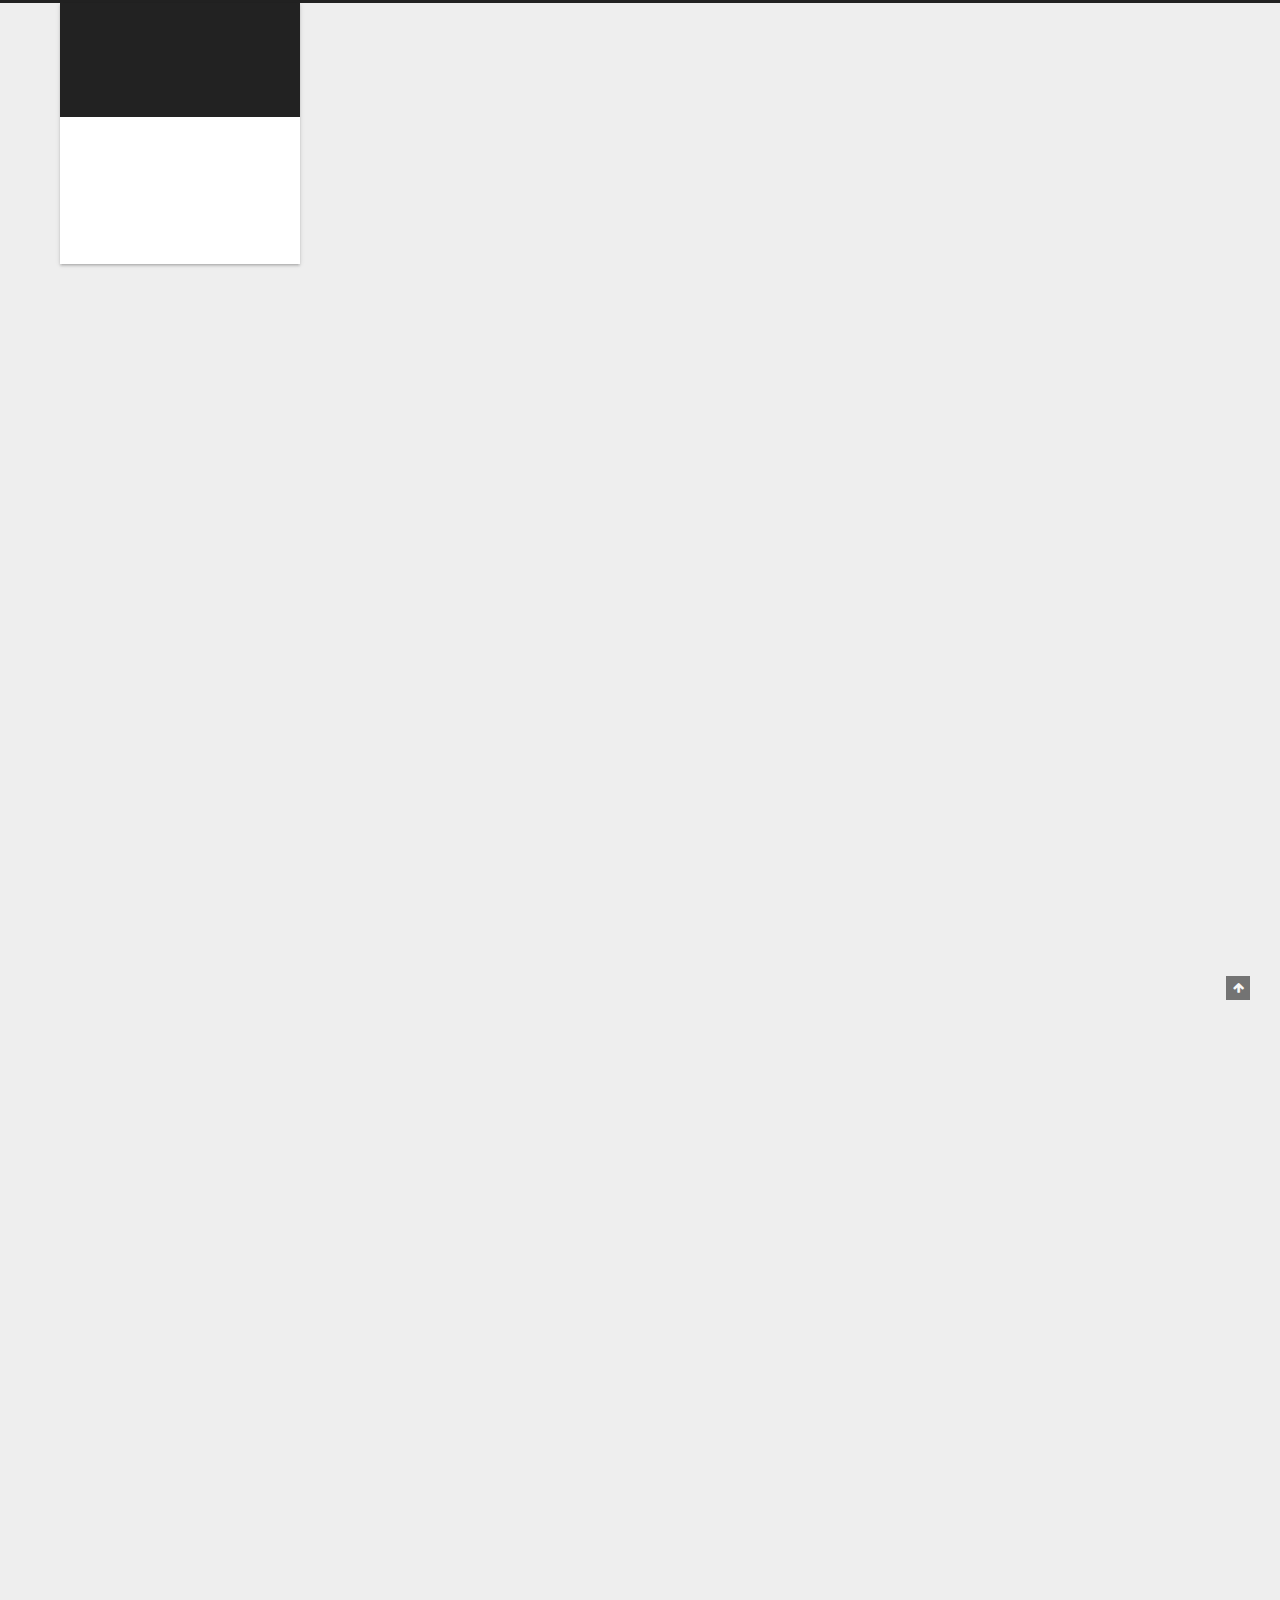
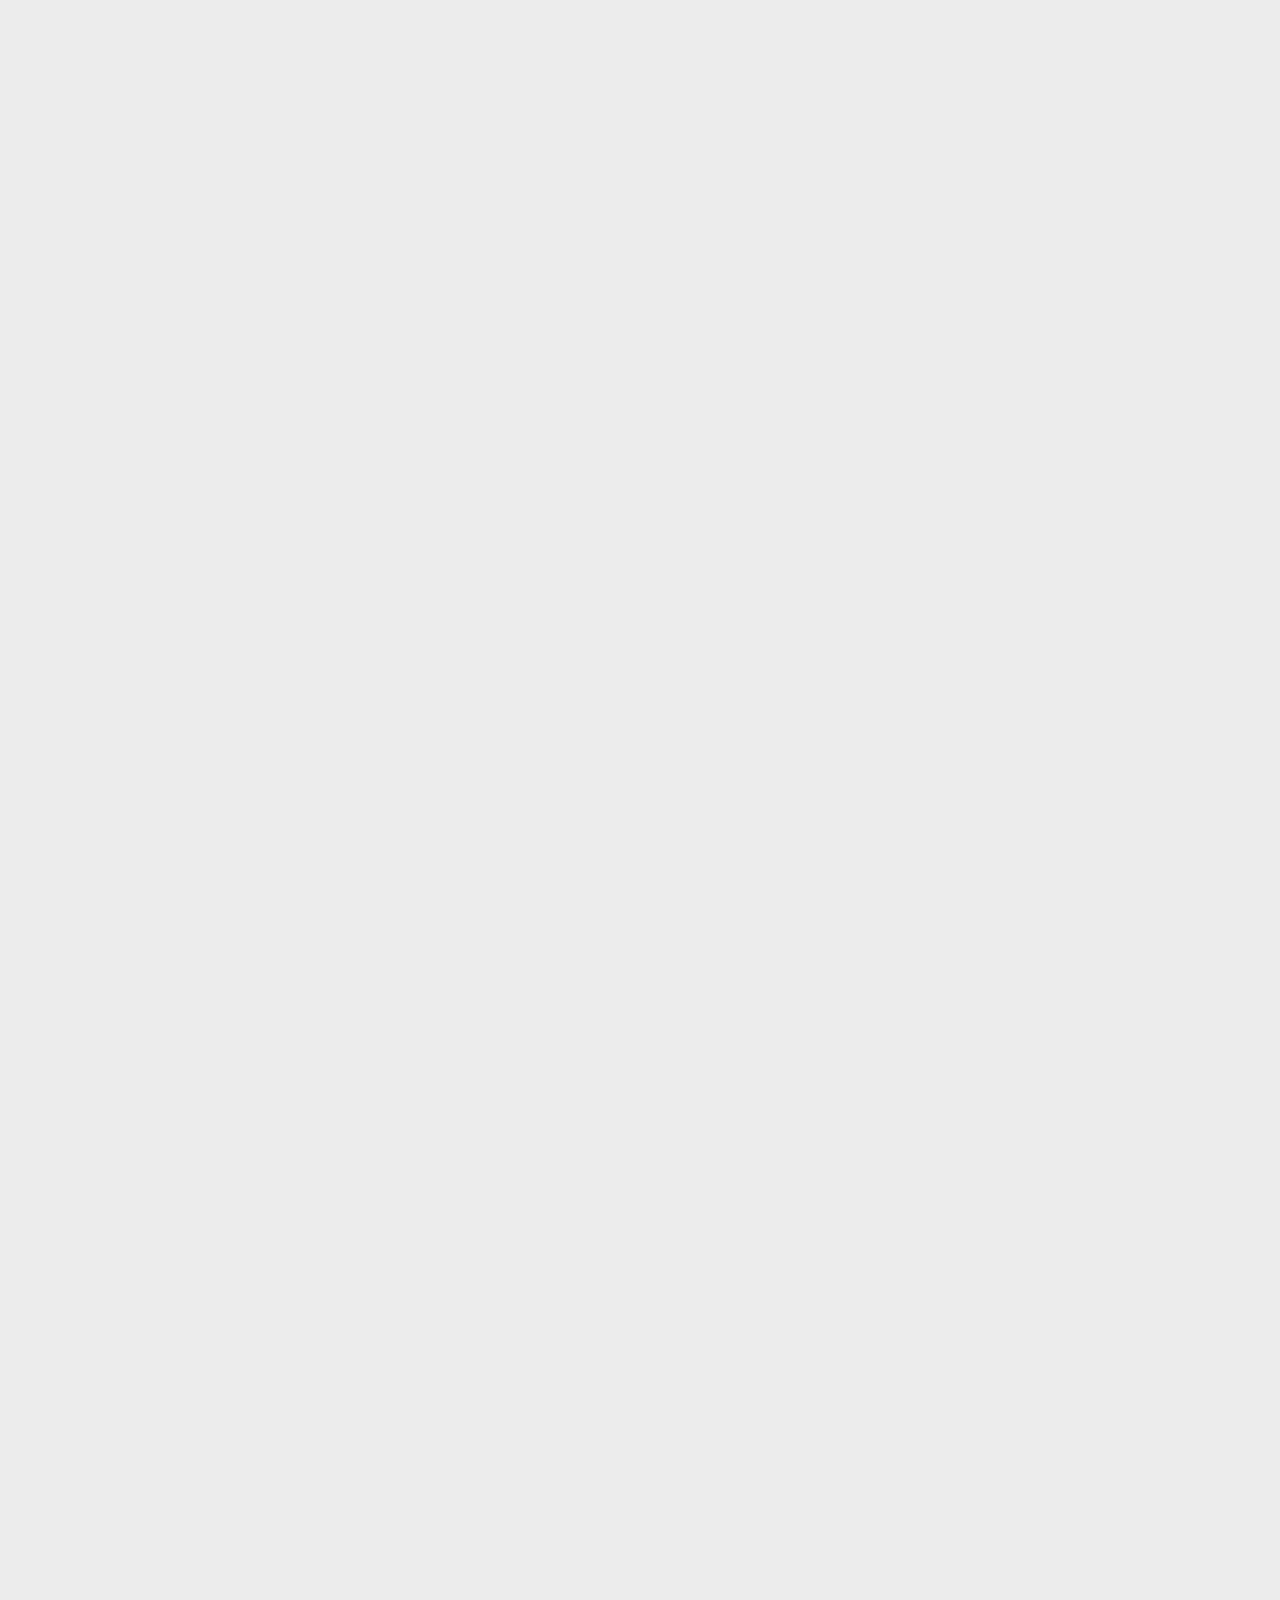
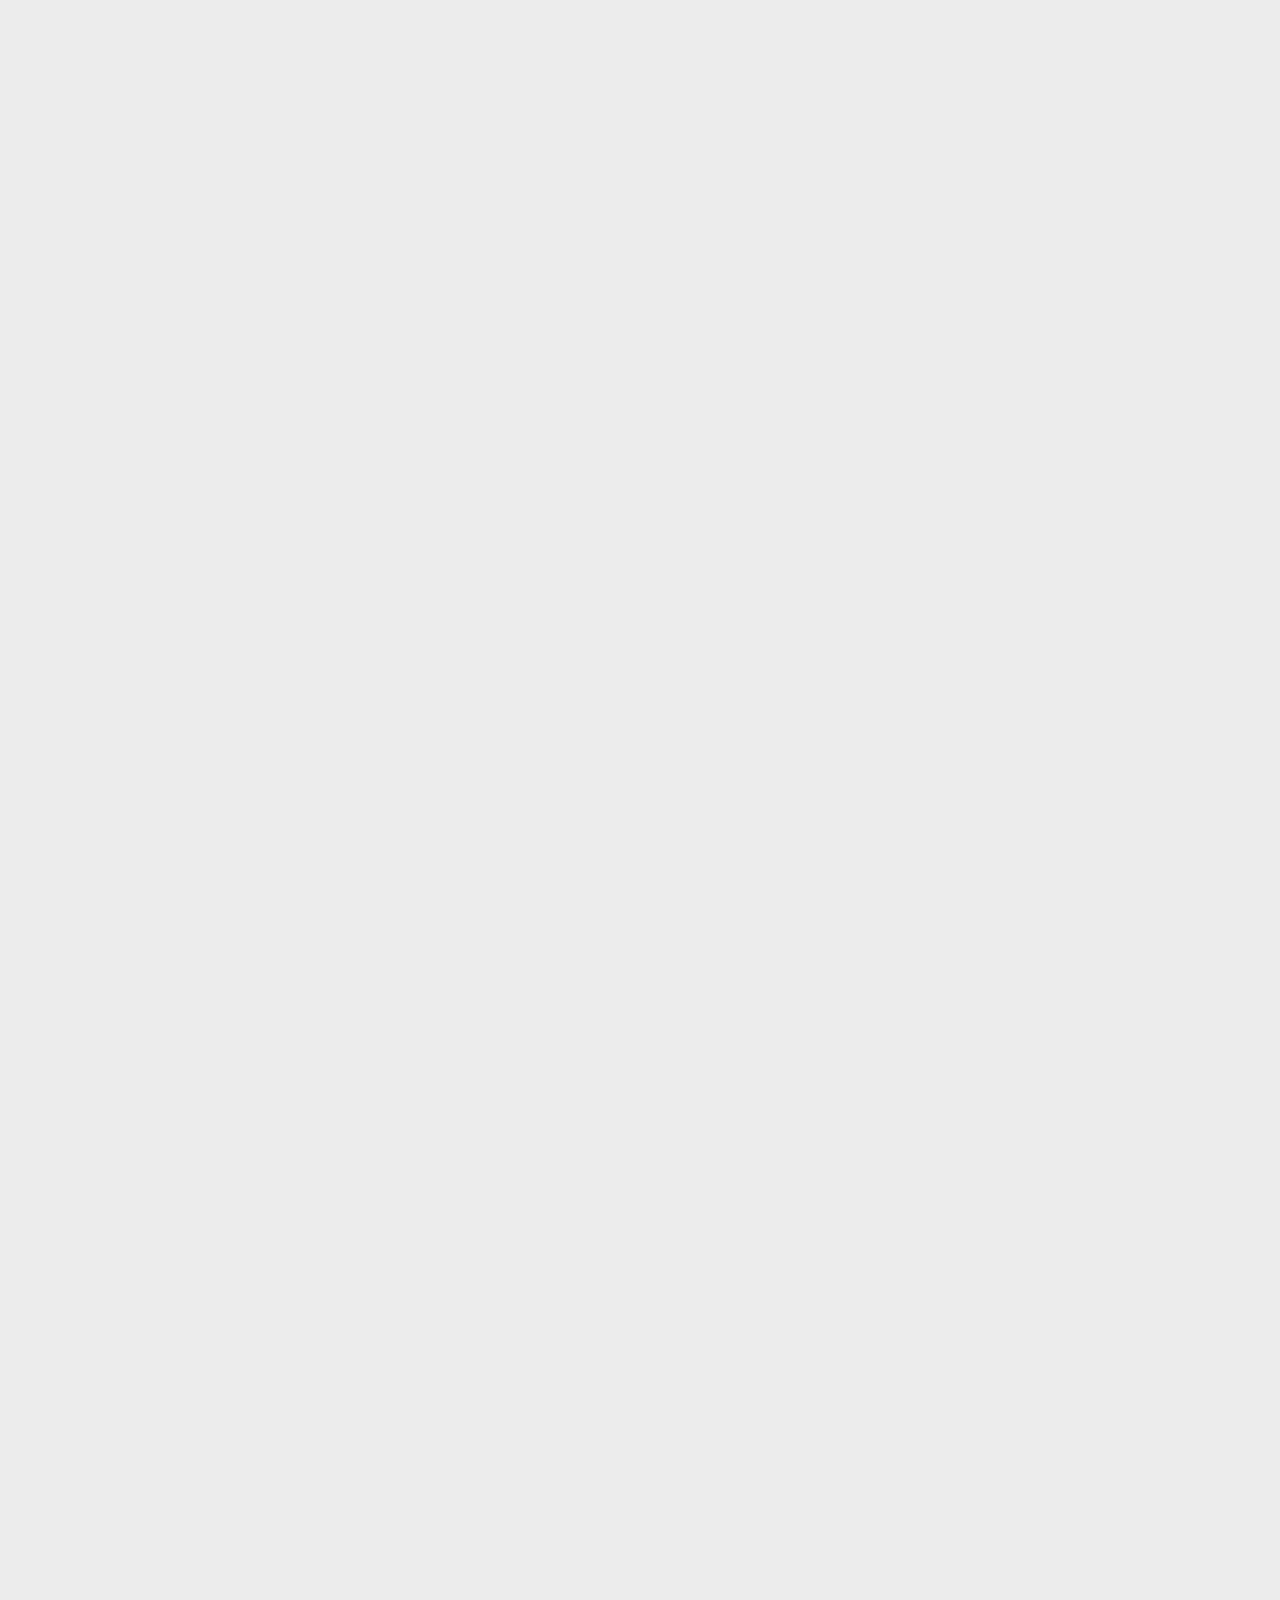
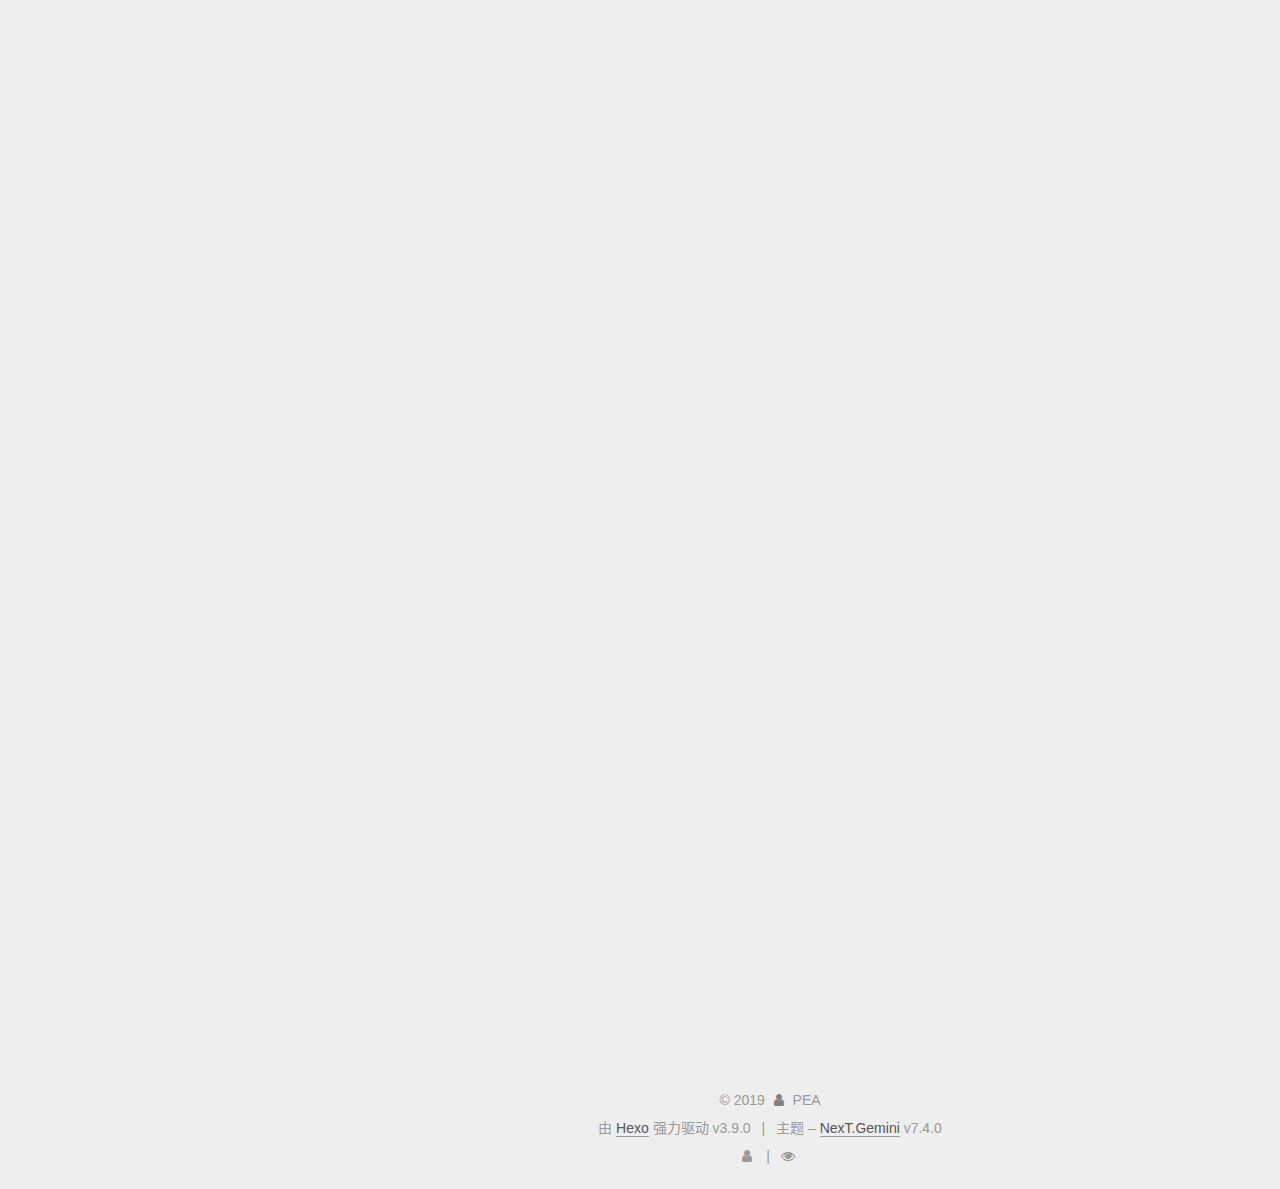
==== commit 76e1c0b1: "Site updated: 2019-12-24 10:41:05" ====
--- a/index.html
+++ b/index.html
@@ -132,6 +132,8 @@
         <span class="logo-line-after"><i></i></span>
       </a>
     </div>
+        <p class="site-subtitle">电子科技大学</p>
+      
   </div>
 
   <div class="site-nav-toggle">
@@ -262,7 +264,7 @@
                   <i class="fa fa-calendar-check-o"></i>
                 </span>
                 <span class="post-meta-item-text">更新于</span>
-                <time title="修改时间：2019-09-16 23:22:01" itemprop="dateModified" datetime="2019-09-16T23:22:01+08:00">2019-09-16</time>
+                <time title="修改时间：2019-09-17 23:30:37" itemprop="dateModified" datetime="2019-09-17T23:30:37+08:00">2019-09-17</time>
               </span>
             
           
@@ -294,8 +296,8 @@
 </ul>
 <h3 id="数字电路"><a href="#数字电路" class="headerlink" title="数字电路"></a>数字电路</h3><p>使用74LS192和74LS47制作一个按键计数器，用数码管显示出来。</p>
 <h4 id="方案"><a href="#方案" class="headerlink" title="方案"></a>方案</h4><p>74LS192是<strong>十进制计数器</strong>，74LS47是<strong>7段数码管译码器</strong>，两个组合起来即可。</p>
-<p><img src="https://s2.ax1x.com/2019/09/16/nhMY2n.png" alt="计数器原理图"></p>
-<p>原理图如上，需要说明的是图中的74LS192和74LS47都没有画出供电电路。对于这两个器件，供电的引脚为8脚（负极）和16脚（正极）。数码管的CA为公共阳极端，对应数码管引脚图中的H1，其中dp为小数点，本题中并不需要连接。</p>
+<p><img src="https://s2.ax1x.com/2019/09/17/nIjCtO.png" alt="计数器原理图"></p>
+<p>原理图如上，需要说明的是图中的74LS192和74LS47都<strong>没有画出供电电路</strong>。<strong>对于这两个器件，供电的引脚为8脚（GND/负极）和16脚（VCC/正极）</strong>。数码管的CA为公共阳极端，对应数码管引脚图中的H1，其中dp为小数点，本题中并不需要连接。</p>
 <p><img src="https://s2.ax1x.com/2019/09/16/nhm86f.png" alt="数码管原理图"></p>
 <h4 id="器件清单-1"><a href="#器件清单-1" class="headerlink" title="器件清单"></a>器件清单</h4><ul>
 <li>万用板</li>
--- a/css/main.css
+++ b/css/main.css
@@ -1673,7 +1673,7 @@
 }
 .links-of-author a::before,
 .links-of-author span.exturl::before {
-  background: #65bd00;
+  background: #633093;
   border-radius: 50%;
   content: ' ';
   display: inline-block;
